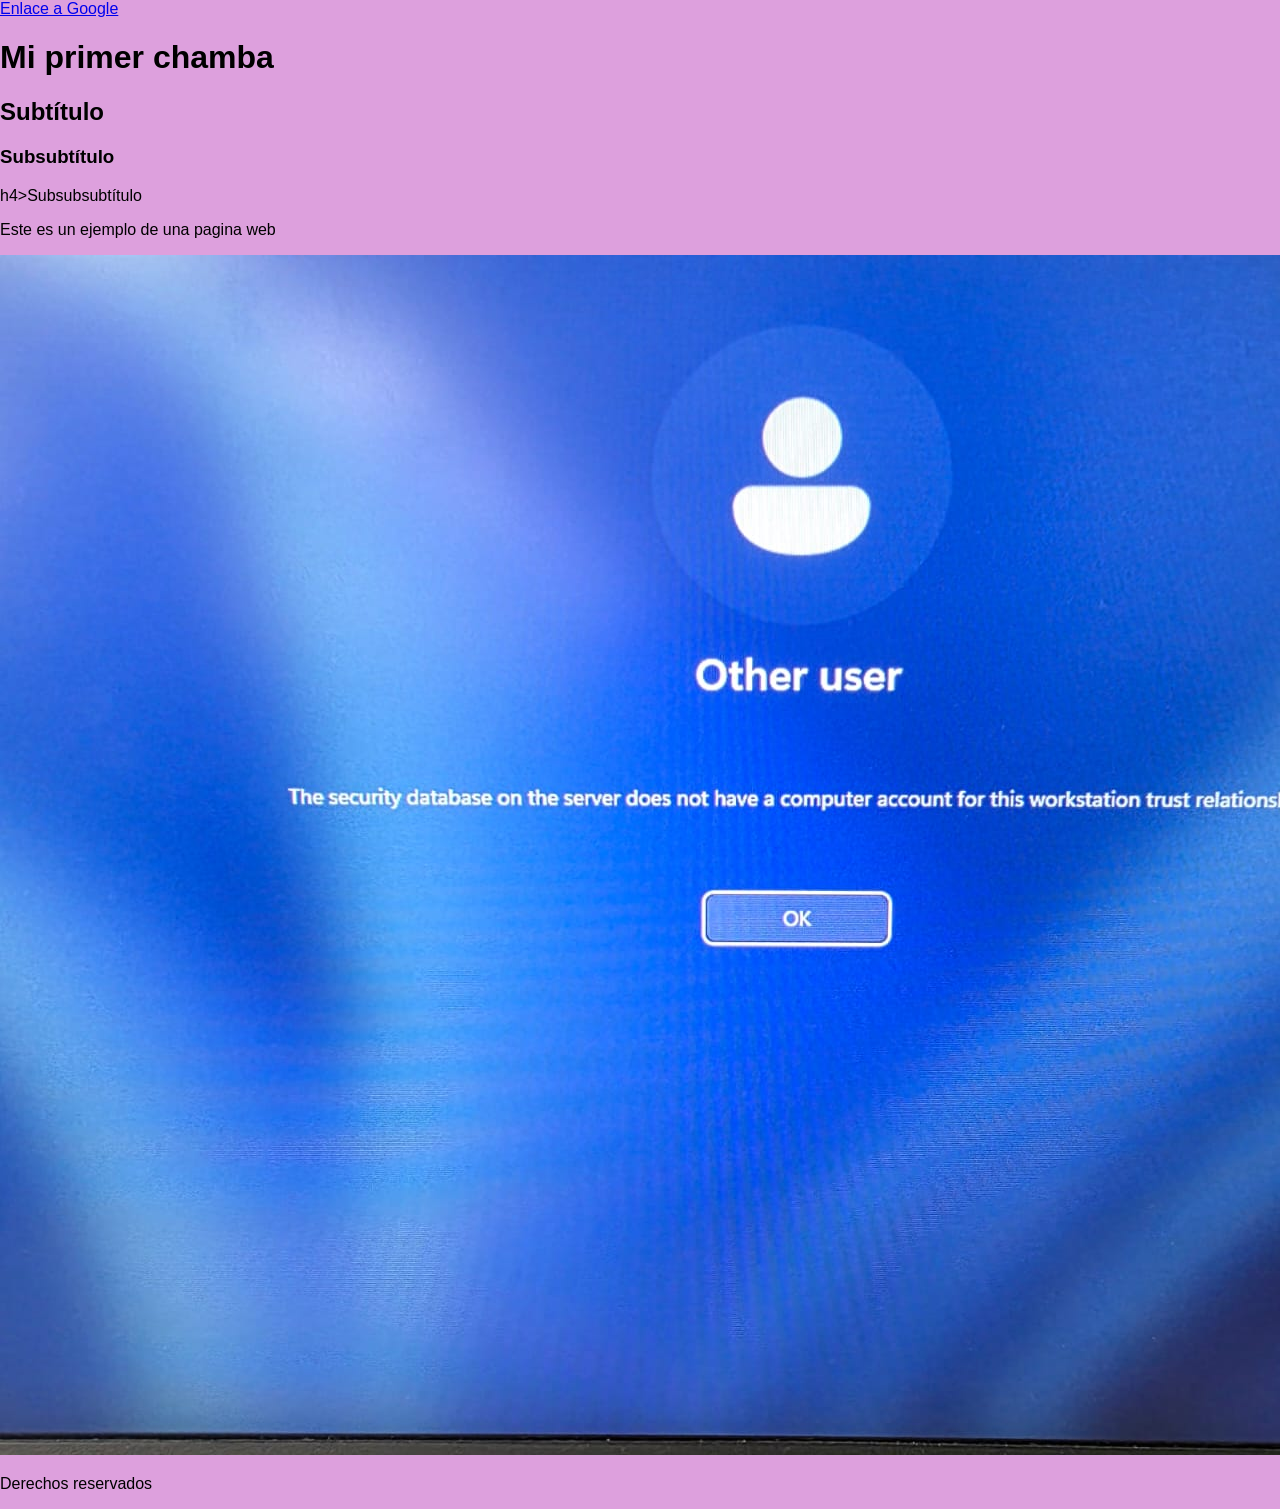
==== Prácticas Brandon Ortiz/index.html @ 8a9bb144 "CreaRepositorio Se crea repositorio y se agregan archivos" ====
<!DOCTYPE html>
<html lang="en">
<head>
    <meta charset="UTF-8">
    <meta name="viewport" content="width=device-width, initial-scale=1.0">
    <title>Mi primera chamba</title>
    <link rel="stylesheet" href="./Assets/estilos.css">
</head>
<body>
    <header>
        <a href="www.google.com">Enlace a Google</a>
    </header>

    <main>
        <h1>Mi primer chamba</h1>
        <h2>Subtítulo</h2>
        <h3>Subsubtítulo</h3>
        h4>Subsubsubtítulo</h4> 

        <p>Este es un ejemplo de una pagina web</p>
        <img src="./Assets/Windows.jpeg" alt="Imagen de Windows">
    </main>
    
    <footer>
        <p>Derechos reservados</p>
    </footer>

</body>
</html>
---- Prácticas Brandon Ortiz/Assets/estilos.css ----
body {
    background-color: plum;
    font-family: Arial, sans-serif;
    margin: 0;
    padding: 0;
}
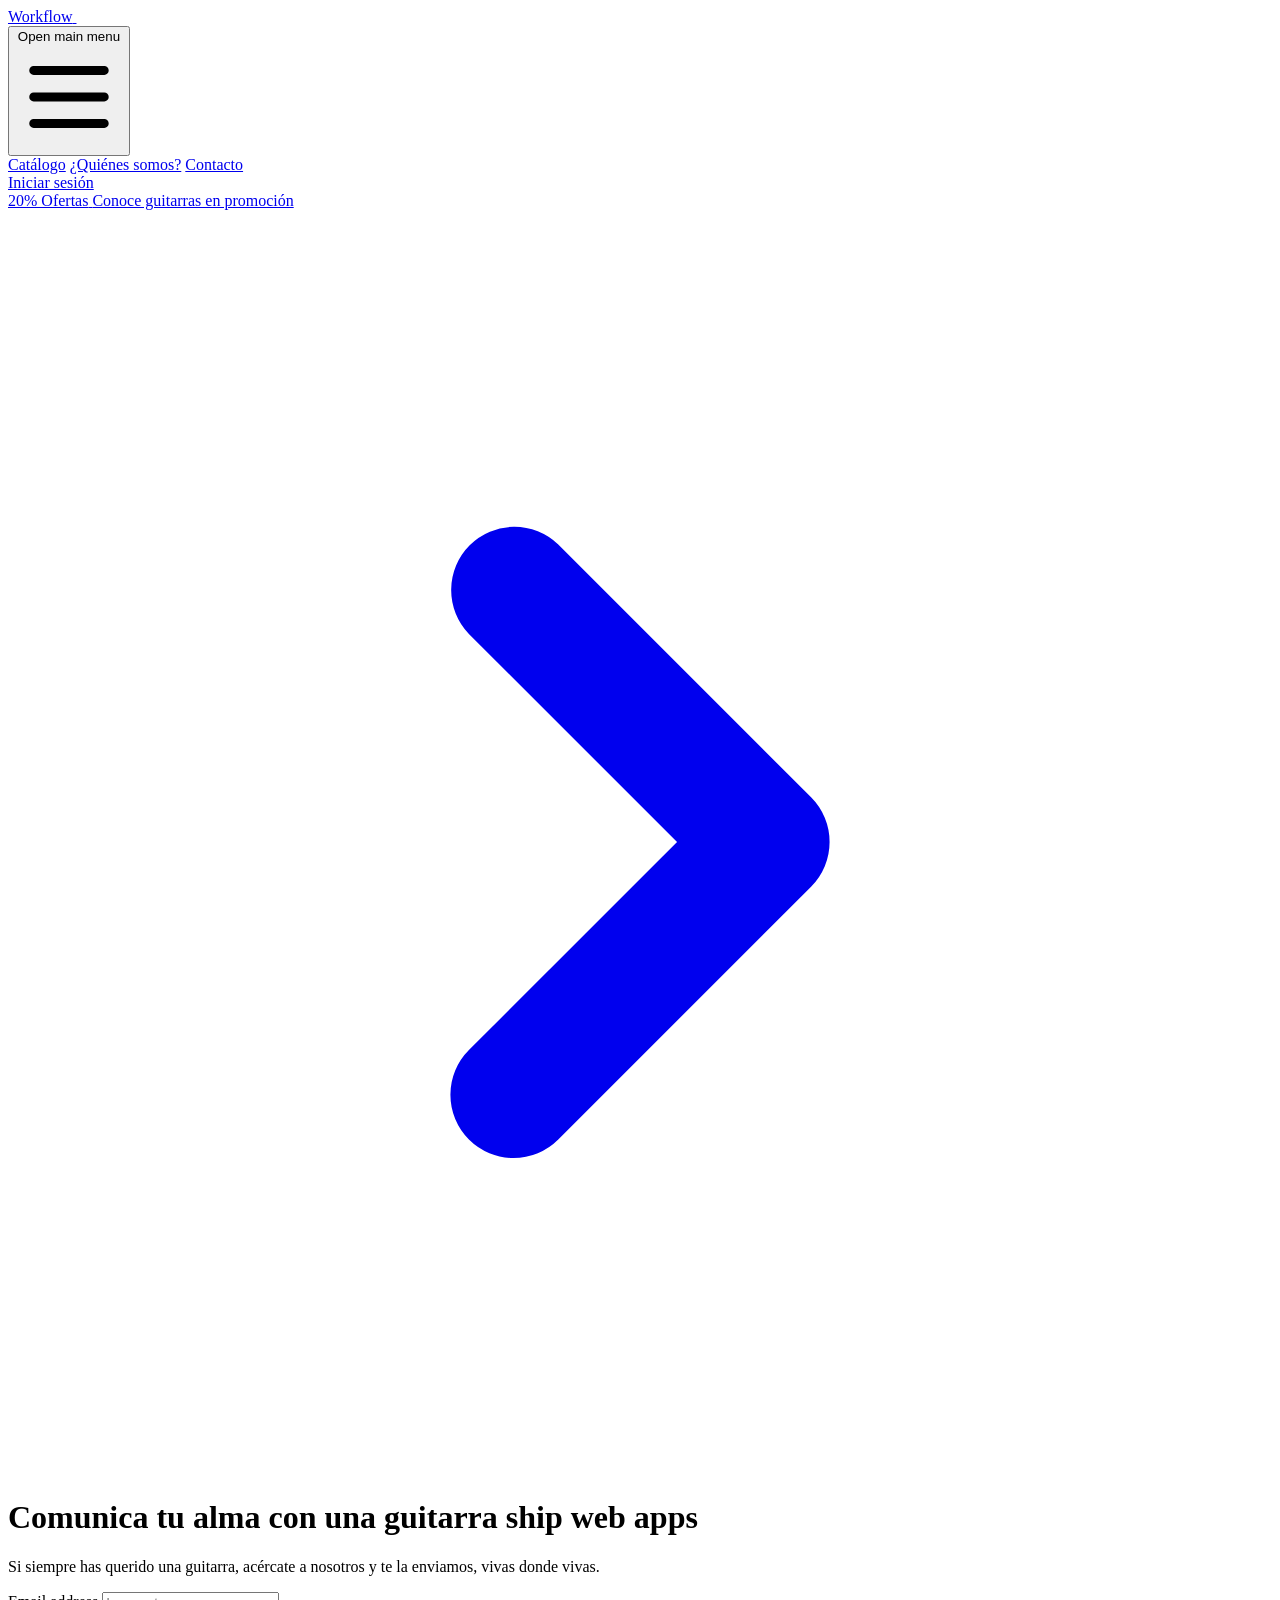
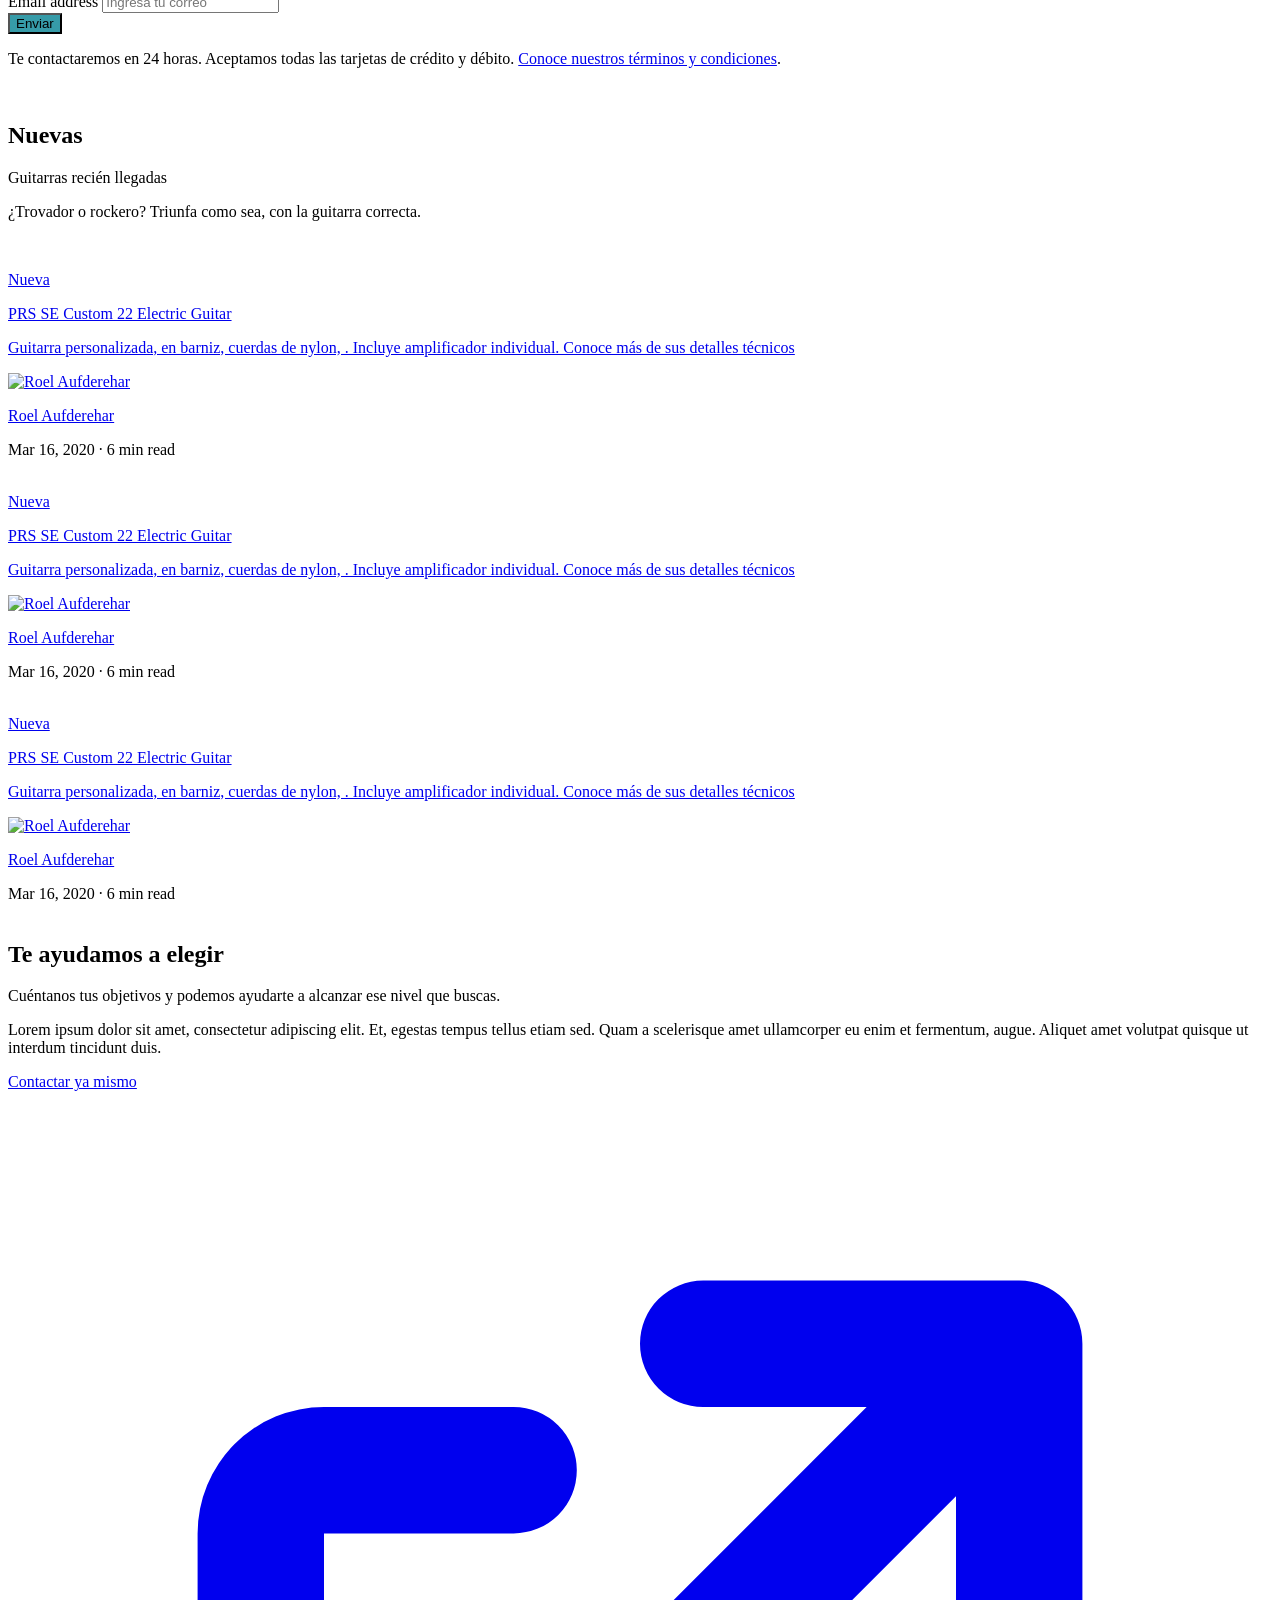
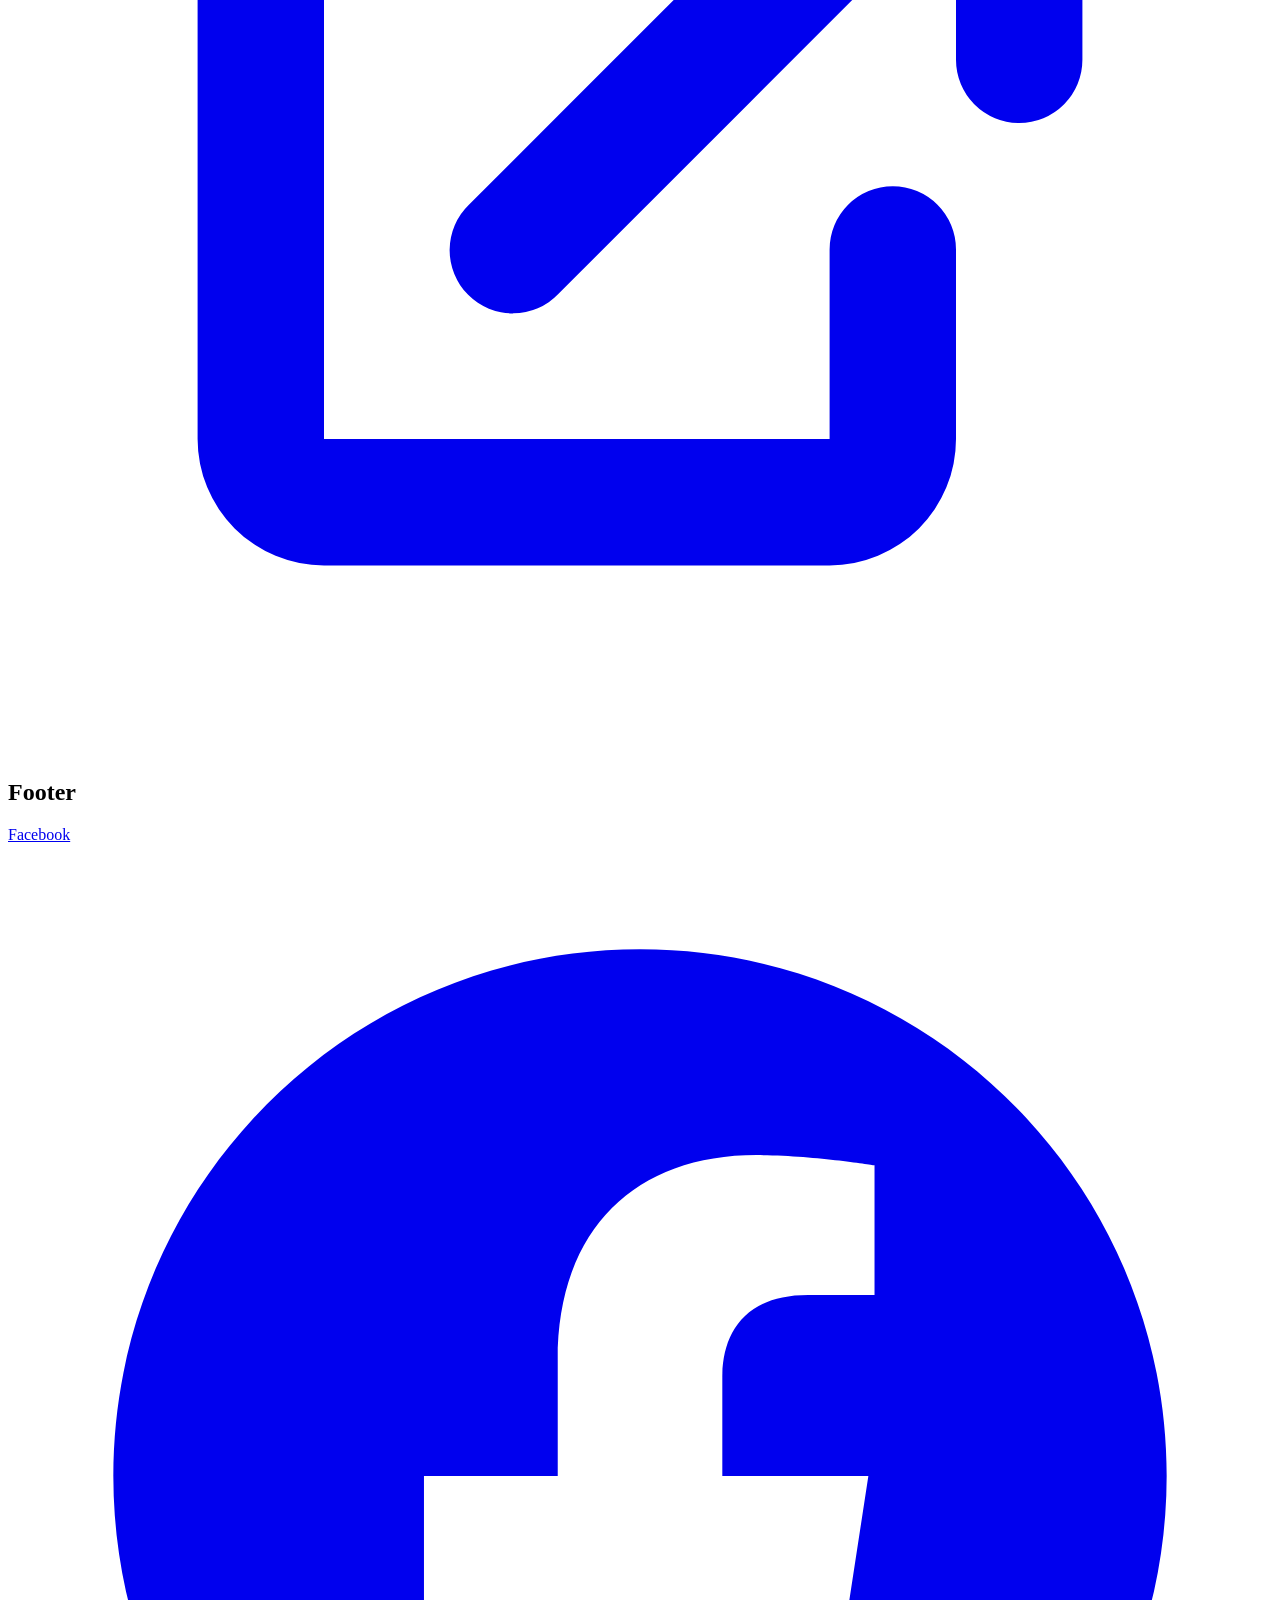
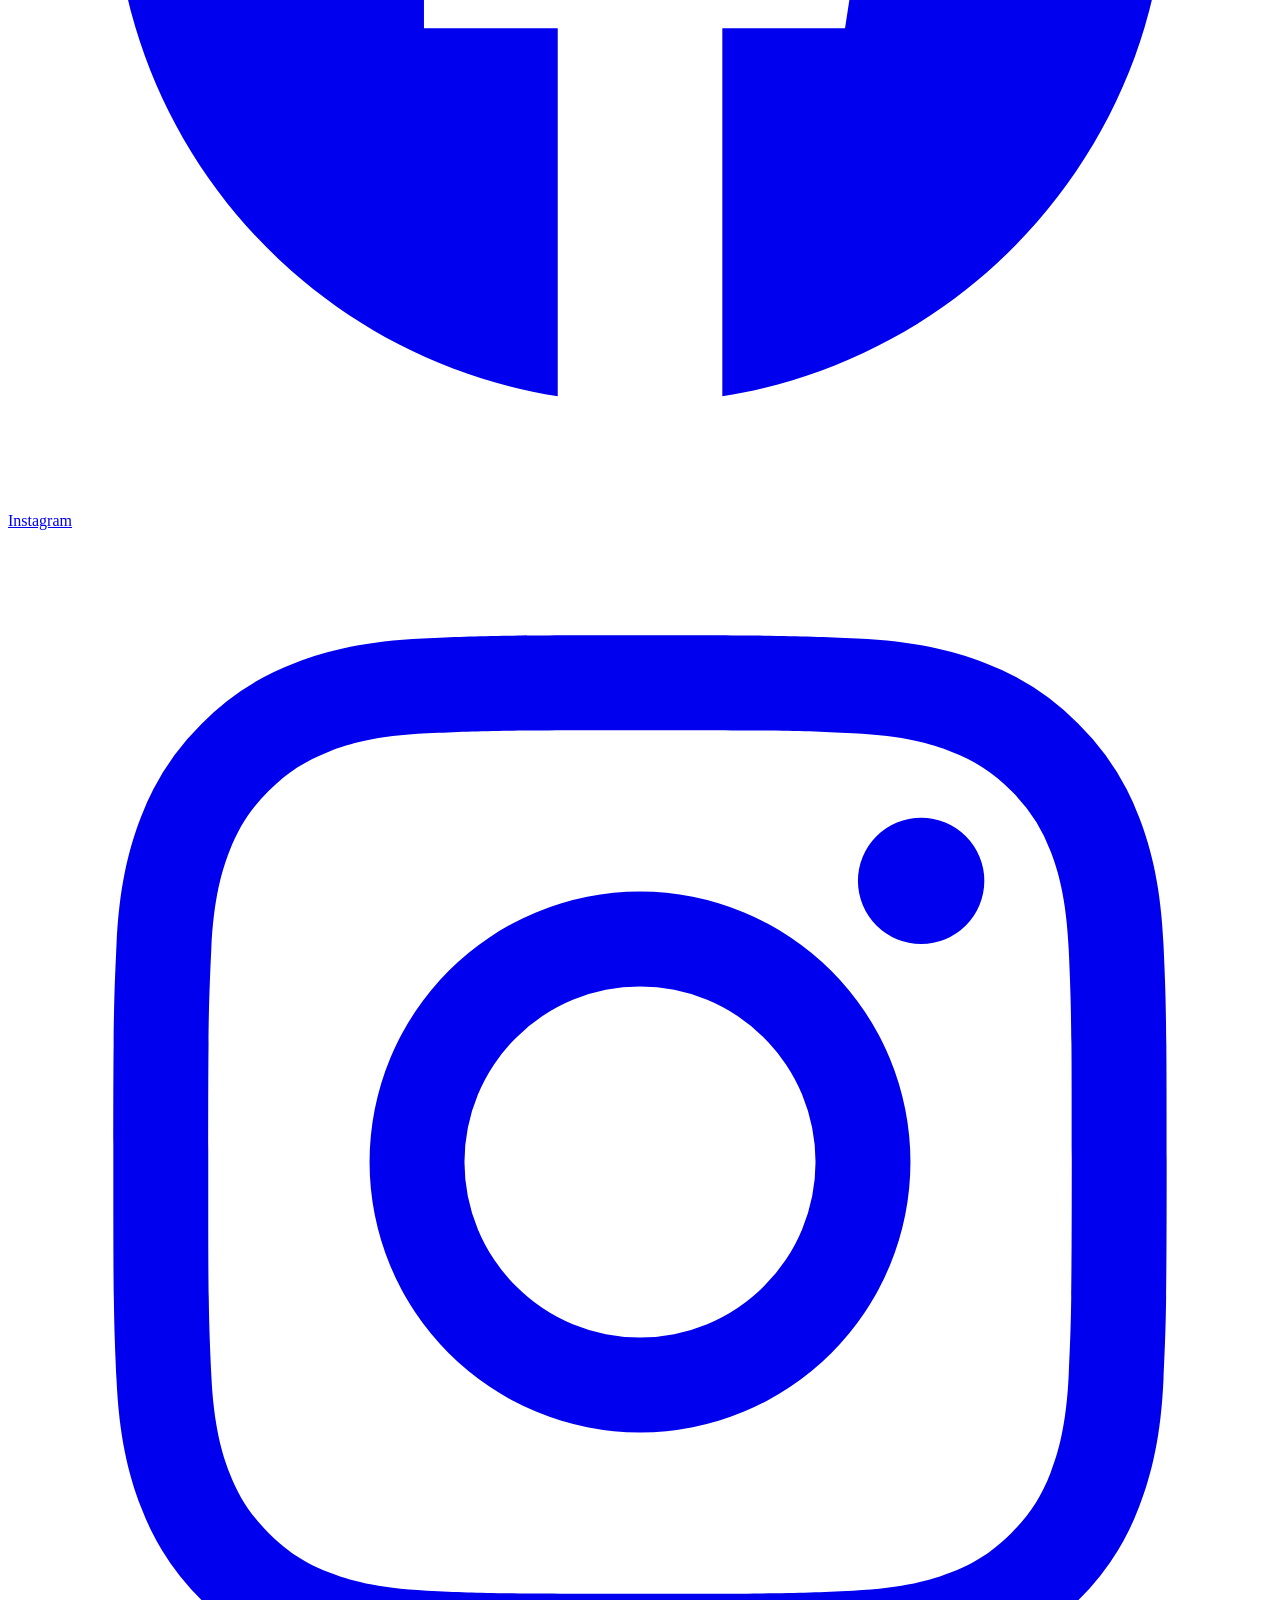
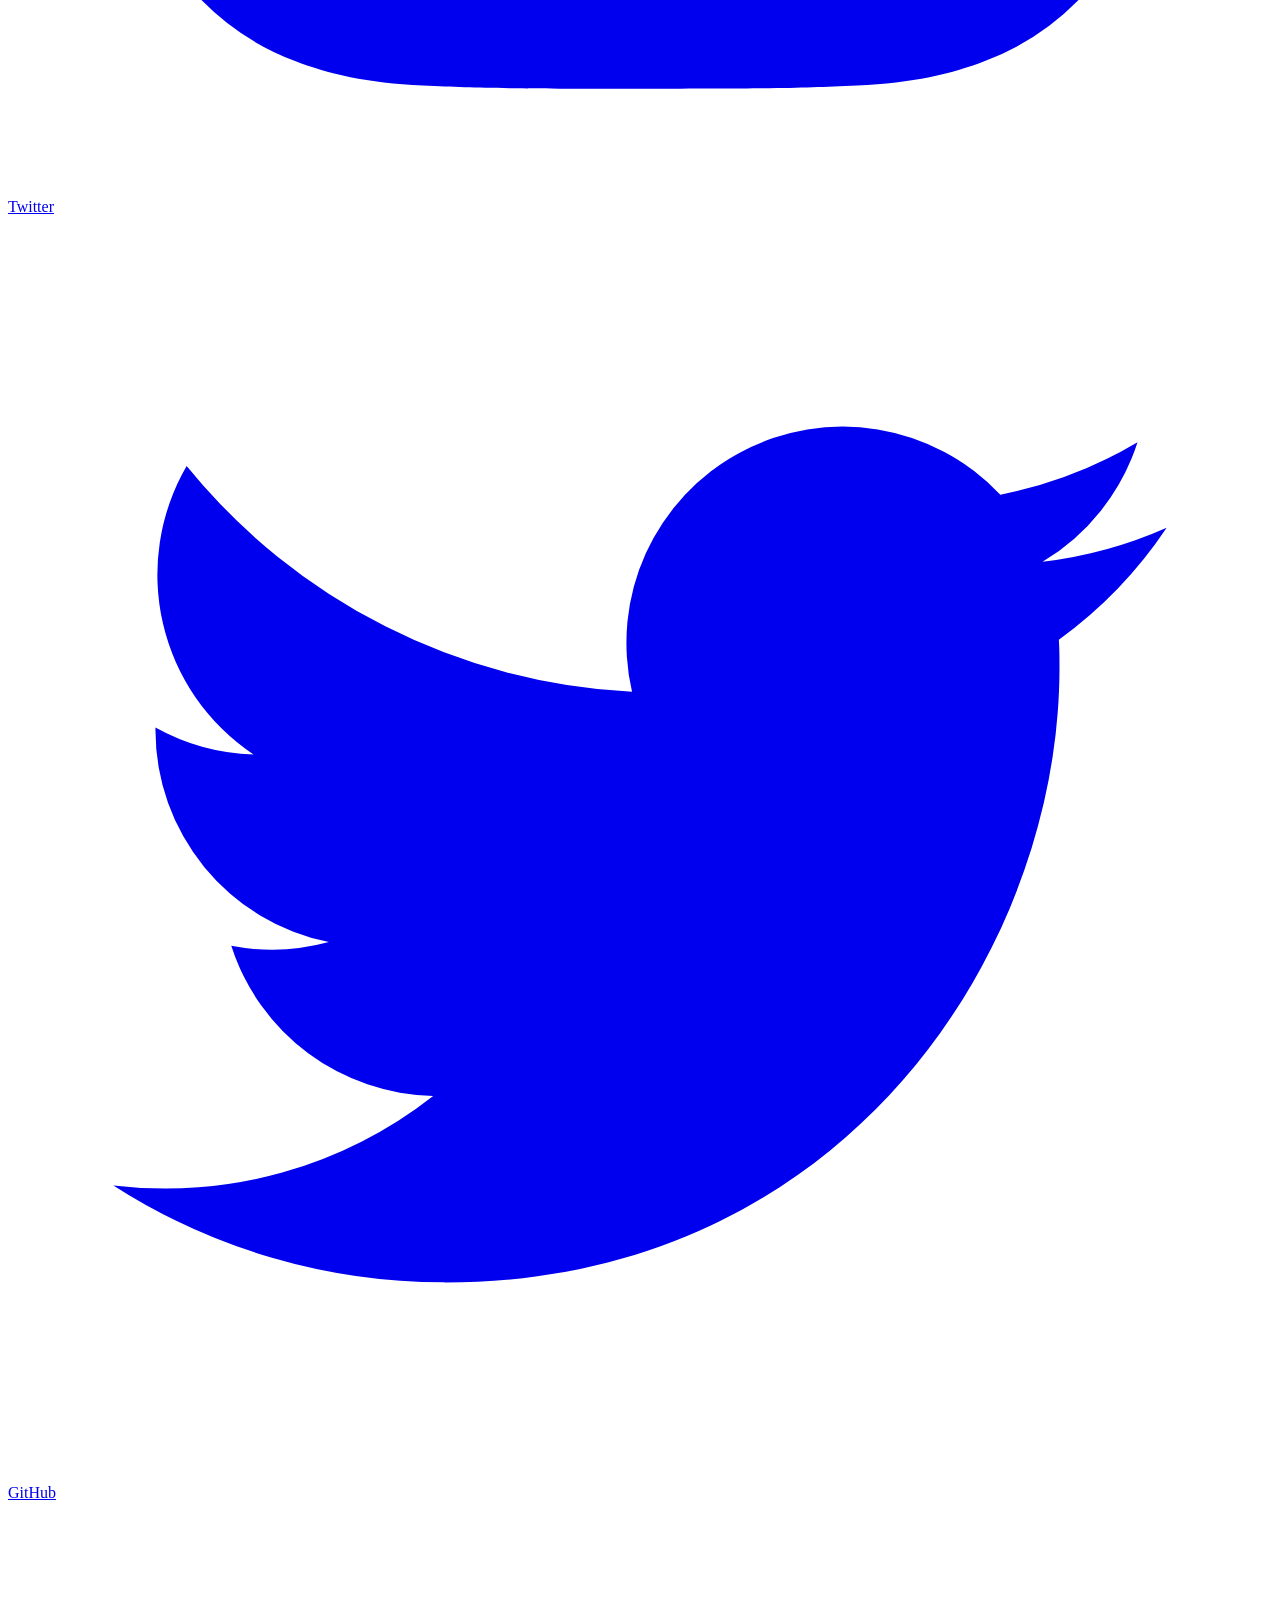
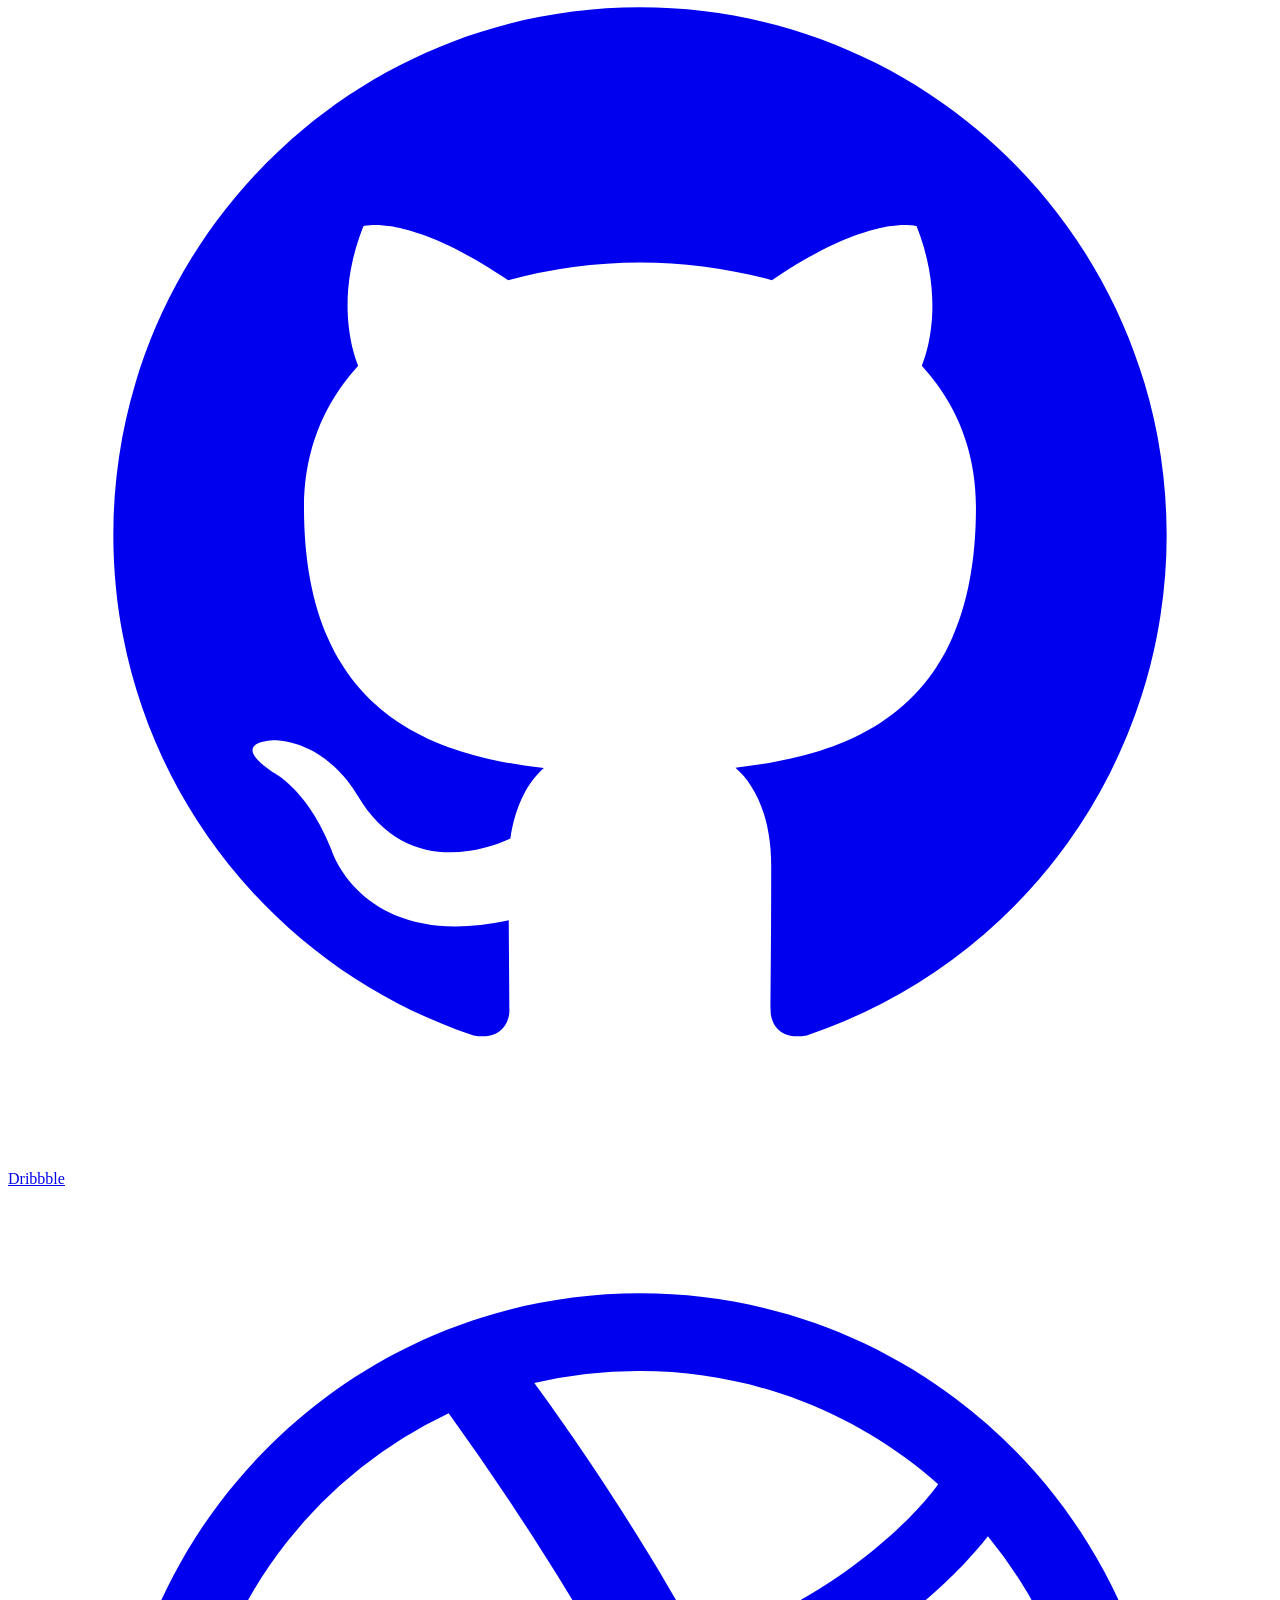
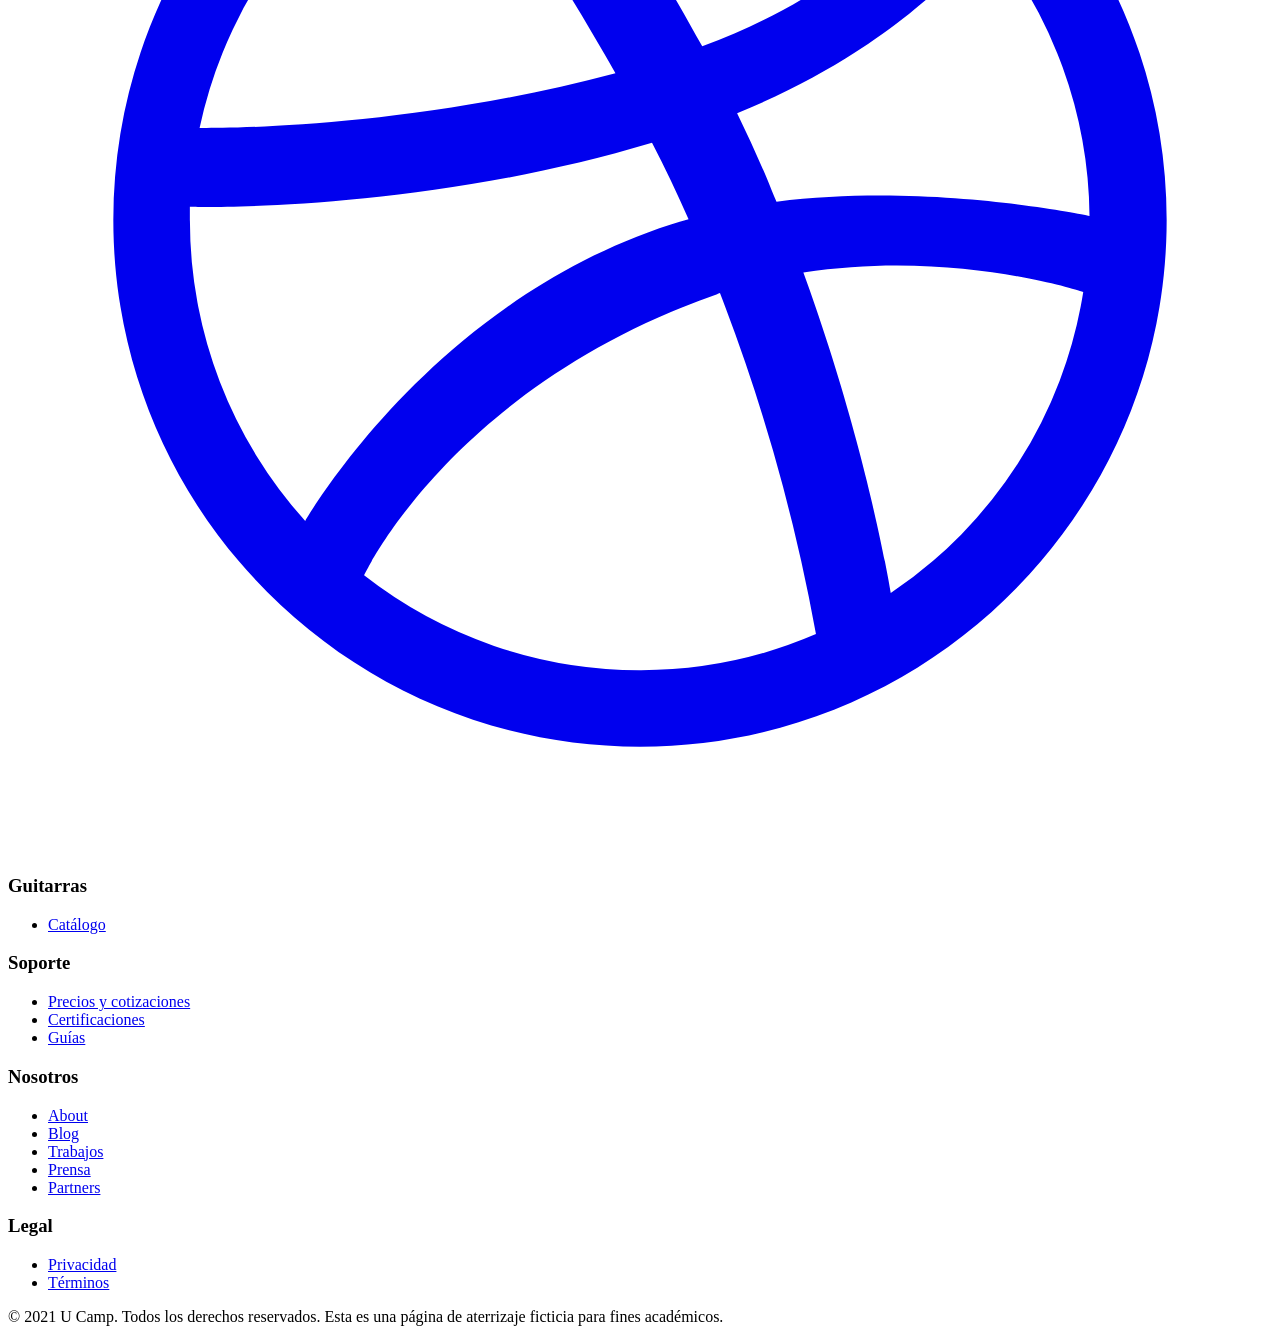
==== commit 78d80ab0: "EjemploWeb Ejemplo de página web" ====
--- a/Prácticas Brandon Ortiz/index.html
+++ b/Prácticas Brandon Ortiz/index.html
@@ -1,29 +1,449 @@
+
 <!DOCTYPE html>
 <html lang="en">
 <head>
     <meta charset="UTF-8">
+    <meta http-equiv="X-UA-Compatible" content="IE=edge">
     <meta name="viewport" content="width=device-width, initial-scale=1.0">
-    <title>Mi primera chamba</title>
-    <link rel="stylesheet" href="./Assets/estilos.css">
+    <link href="https://unpkg.com/tailwindcss@^2/dist/tailwind.min.css" rel="stylesheet">
+    <title>U Guitars</title>
 </head>
 <body>
-    <header>
-        <a href="www.google.com">Enlace a Google</a>
-    </header>
+    
+</body>
+</html>
 
-    <main>
-        <h1>Mi primer chamba</h1>
-        <h2>Subtítulo</h2>
-        <h3>Subsubtítulo</h3>
-        h4>Subsubsubtítulo</h4> 
+<div class="bg-white">
+    <div class="relative overflow-hidden">
+      <header class="relative">
+        <div class="bg-gray-900 pt-6">
+          <nav class="relative max-w-7xl mx-auto flex items-center justify-between px-4 sm:px-6" aria-label="Global">
+            <div class="flex items-center flex-1">
+              <div class="flex items-center justify-between w-full md:w-auto">
+                <a href="#">
+                  <span class="sr-only">Workflow</span>
+                  <img class="h-8 w-auto sm:h-10" src="./ucamp.png" alt="">
+                </a>
+                <div class="-mr-2 flex items-center md:hidden">
+                  <button type="button" class="bg-gray-900 rounded-md p-2 inline-flex items-center justify-center text-gray-400 hover:bg-gray-800 focus:outline-none focus:ring-2 focus-ring-inset focus:ring-white" aria-expanded="false">
+                    <span class="sr-only">Open main menu</span>
+                    <!-- Heroicon name: outline/menu -->
+                    <svg class="h-6 w-6" xmlns="http://www.w3.org/2000/svg" fill="none" viewBox="0 0 24 24" stroke="currentColor" aria-hidden="true">
+                      <path stroke-linecap="round" stroke-linejoin="round" stroke-width="2" d="M4 6h16M4 12h16M4 18h16" />
+                    </svg>
+                  </button>
+                </div>
+              </div>
+              <div class="hidden space-x-8 md:flex md:ml-10">
+                <a href="#" class="text-base font-medium text-white hover:text-gray-300">Catálogo</a>
+  
+                <a href="#" class="text-base font-medium text-white hover:text-gray-300">¿Quiénes somos?</a>
+  
+                <a href="#" class="text-base font-medium text-white hover:text-gray-300">Contacto</a>
+  
+              </div>
+            </div>
+            <div class="hidden md:flex md:items-center md:space-x-6">
+              <a href="#" class="text-base font-medium text-white hover:text-gray-300">
+                Iniciar sesión
+              </a>
+            </div>
+          </nav>
+        </div>
+      </header>
+      <main>
+        <div class="pt-10 bg-gray-900 sm:pt-16 lg:pt-8 lg:pb-14 lg:overflow-hidden">
+          <div class="mx-auto max-w-7xl lg:px-8">
+            <div class="lg:grid lg:grid-cols-2 lg:gap-8">
+              <div class="mx-auto max-w-md px-4 sm:max-w-2xl sm:px-6 sm:text-center lg:px-0 lg:text-left lg:flex lg:items-center">
+                <div class="lg:py-24">
+                  <a href="#" class="inline-flex items-center text-white bg-black rounded-full p-1 pr-2 sm:text-base lg:text-sm xl:text-base hover:text-gray-200">
+                    <span class="px-3 py-0.5 text-white text-xs font-semibold leading-5 uppercase tracking-wide bg-gradient-to-r from-teal-500 to-cyan-600 rounded-full">20% Ofertas</span>
+                    <span class="ml-4 text-sm">Conoce guitarras en promoción</span>
+                    <!-- Heroicon name: solid/chevron-right -->
+                    <svg class="ml-2 w-5 h-5 text-gray-500" xmlns="http://www.w3.org/2000/svg" viewBox="0 0 20 20" fill="currentColor" aria-hidden="true">
+                      <path fill-rule="evenodd" d="M7.293 14.707a1 1 0 010-1.414L10.586 10 7.293 6.707a1 1 0 011.414-1.414l4 4a1 1 0 010 1.414l-4 4a1 1 0 01-1.414 0z" clip-rule="evenodd" />
+                    </svg>
+                  </a>
+                  <h1 class="mt-4 text-4xl tracking-tight font-extrabold text-white sm:mt-5 sm:text-6xl lg:mt-6 xl:text-6xl">
+                    <span class="block">Comunica tu alma con una guitarra</span>
+                    <span class="bg-clip-text text-transparent bg-gradient-to-r from-teal-200 to-cyan-400 block">ship web apps</span>
+                  </h1>
+                  <p class="mt-3 text-base text-gray-300 sm:mt-5 sm:text-xl lg:text-lg xl:text-xl">
+                    Si siempre has querido una guitarra, acércate a nosotros y te la enviamos, vivas donde vivas.
+                  </p>
+                  <div class="mt-10 sm:mt-12">
+                    <form action="#" class="sm:max-w-xl sm:mx-auto lg:mx-0">
+                      <div class="sm:flex">
+                        <div class="min-w-0 flex-1">
+                          <label for="email" class="sr-only">Email address</label>
+                          <input id="email" type="email" placeholder="Ingresa tu correo" class="block w-full px-4 py-3 rounded-md border-0 text-base text-gray-900 placeholder-gray-500 focus:outline-none focus:ring-2 focus:ring-offset-2 focus:ring-cyan-400 focus:ring-offset-gray-900">
+                        </div>
+                        <div class="mt-3 sm:mt-0 sm:ml-3">
+                          <button type="submit" class="block w-full py-3 px-4 rounded-md shadow bg-gradient-to-r from-teal-500 to-cyan-600 text-white font-medium hover:from-teal-600 hover:to-cyan-700 focus:outline-none focus:ring-2 focus:ring-offset-2 focus:ring-cyan-400 focus:ring-offset-gray-900" style="background-color: #369ba8;">Enviar</button>
+                        </div>
+                      </div>
+                      <p class="mt-3 text-sm text-gray-300 sm:mt-4">Te contactaremos en 24 horas. Aceptamos todas las tarjetas de crédito y débito. <a href="#" class="font-medium text-white">Conoce nuestros términos y condiciones</a>.</p>
+                    </form>
+                  </div>
+                </div>
+              </div>
+              <div class="mt-12 -mb-16 sm:-mb-48 lg:m-0 lg:relative">
+                <div class="mx-auto max-w-md px-4 sm:max-w-2xl sm:px-6 lg:max-w-none lg:px-0">
+                  <!-- Illustration taken from Lucid Illustrations: https://lucid.pixsellz.io/ -->
+                  <img class="w-full lg:absolute lg:inset-y-0 lg:left-0 lg:h-full lg:w-auto lg:max-w-none" src="https://images.unsplash.com/photo-1511379938547-c1f69419868d?ixid=MXwxMjA3fDB8MHxwaG90by1wYWdlfHx8fGVufDB8fHw%3D&ixlib=rb-1.2.1&auto=format&fit=crop&w=1350&q=80" alt="">
+                </div>
+              </div>
+            </div>
+          </div>
+        </div>
 
-        <p>Este es un ejemplo de una pagina web</p>
-        <img src="./Assets/Windows.jpeg" alt="Imagen de Windows">
-    </main>
-    
-    <footer>
-        <p>Derechos reservados</p>
-    </footer>
+        <!-- Blog section -->
+        <div class="relative bg-gray-50 py-16 sm:py-24 lg:py-32">
+          <div class="relative">
+            <div class="text-center mx-auto max-w-md px-4 sm:max-w-3xl sm:px-6 lg:px-8 lg:max-w-7xl">
+              <h2 class="text-base font-semibold tracking-wider text-cyan-600 uppercase">Nuevas</h2>
+              <p class="mt-2 text-3xl font-extrabold text-gray-900 tracking-tight sm:text-4xl">
+                Guitarras recién llegadas
+              </p>
+              <p class="mt-5 mx-auto max-w-prose text-xl text-gray-500">
+                ¿Trovador o rockero? Triunfa como sea, con la guitarra correcta.
+              </p>
+            </div>
+            <div class="mt-12 mx-auto max-w-md px-4 grid gap-8 sm:max-w-lg sm:px-6 lg:px-8 lg:grid-cols-3 lg:max-w-7xl">
+              <div class="flex flex-col rounded-lg shadow-lg overflow-hidden">
+                <div class="flex-shrink-0">
+                  <img class="h-48 w-full object-cover" src="https://images.unsplash.com/photo-1617160895032-11179689e7b5?ixid=MXwxMjA3fDB8MHxwaG90by1wYWdlfHx8fGVufDB8fHw%3D&ixlib=rb-1.2.1&auto=format&fit=crop&w=800&q=80" alt="">
+                </div>
+                <div class="flex-1 bg-white p-6 flex flex-col justify-between">
+                  <div class="flex-1">
+                    <p class="text-sm font-medium text-cyan-600">
+                      <a href="#" class="hover:underline">
+                        Nueva
+                      </a>
+                    </p>
+                    <a href="#" class="block mt-2">
+                      <p class="text-xl font-semibold text-gray-900">
+                        PRS SE Custom 22 Electric Guitar 
+                      </p>
+                      <p class="mt-3 text-base text-gray-500">
+                        Guitarra personalizada, en barniz, cuerdas de nylon, . Incluye amplificador individual. Conoce más de sus detalles técnicos
+                      </p>
+                    </a>
+                  </div>
+                  <div class="mt-6 flex items-center">
+                    <div class="flex-shrink-0">
+                      <a href="#">
+                        <img class="h-10 w-10 rounded-full" src="https://images.unsplash.com/photo-1472099645785-5658abf4ff4e?ixlib=rb-1.2.1&ixqx=6C4HUdjqsY&ixid=eyJhcHBfaWQiOjEyMDd9&auto=format&fit=facearea&facepad=2&w=256&h=256&q=80" alt="Roel Aufderehar">
+                      </a>
+                    </div>
+                    <div class="ml-3">
+                      <p class="text-sm font-medium text-gray-900">
+                        <a href="#" class="hover:underline">
+                          Roel Aufderehar
+                        </a>
+                      </p>
+                      <div class="flex space-x-1 text-sm text-gray-500">
+                        <time datetime="2020-03-16">
+                          Mar 16, 2020
+                        </time>
+                        <span aria-hidden="true">
+                          &middot;
+                        </span>
+                        <span>
+                          6 min read
+                        </span>
+                      </div>
+                    </div>
+                  </div>
+                </div>
+              </div>
 
-</body>
-</html>+              <div class="flex flex-col rounded-lg shadow-lg overflow-hidden">
+                <div class="flex-shrink-0">
+                  <img class="h-48 w-full object-cover" src="https://images.unsplash.com/photo-1583385788355-6cc226732695?ixid=MXwxMjA3fDB8MHxzZWFyY2h8NHx8Z3VpdGFyc3xlbnwwfHwwfA%3D%3D&ixlib=rb-1.2.1&auto=format&fit=crop&w=500&q=60" alt="">
+                </div>
+                <div class="flex-1 bg-white p-6 flex flex-col justify-between">
+                  <div class="flex-1">
+                    <p class="text-sm font-medium text-cyan-600">
+                      <a href="#" class="hover:underline">
+                        Nueva
+                      </a>
+                    </p>
+                    <a href="#" class="block mt-2">
+                      <p class="text-xl font-semibold text-gray-900">
+                        PRS SE Custom 22 Electric Guitar 
+                      </p>
+                      <p class="mt-3 text-base text-gray-500">
+                        Guitarra personalizada, en barniz, cuerdas de nylon, . Incluye amplificador individual. Conoce más de sus detalles técnicos
+                      </p>
+                    </a>
+                  </div>
+                  <div class="mt-6 flex items-center">
+                    <div class="flex-shrink-0">
+                      <a href="#">
+                        <img class="h-10 w-10 rounded-full" src="https://images.unsplash.com/photo-1550291652-6ea9114a47b1?ixid=MXwxMjA3fDB8MHxwaG90by1wYWdlfHx8fGVufDB8fHw%3D&ixlib=rb-1.2.1&auto=format&fit=crop&w=634&q=80" alt="Roel Aufderehar">
+                      </a>
+                    </div>
+                    <div class="ml-3">
+                      <p class="text-sm font-medium text-gray-900">
+                        <a href="#" class="hover:underline">
+                          Roel Aufderehar
+                        </a>
+                      </p>
+                      <div class="flex space-x-1 text-sm text-gray-500">
+                        <time datetime="2020-03-16">
+                          Mar 16, 2020
+                        </time>
+                        <span aria-hidden="true">
+                          &middot;
+                        </span>
+                        <span>
+                          6 min read
+                        </span>
+                      </div>
+                    </div>
+                  </div>
+                </div>
+              </div>
+
+              <div class="flex flex-col rounded-lg shadow-lg overflow-hidden">
+                <div class="flex-shrink-0">
+                  <img class="h-48 w-full object-cover" src="https://images.unsplash.com/photo-1617160895032-11179689e7b5?ixid=MXwxMjA3fDB8MHxwaG90by1wYWdlfHx8fGVufDB8fHw%3D&ixlib=rb-1.2.1&auto=format&fit=crop&w=800&q=80" alt="">
+                </div>
+                <div class="flex-1 bg-white p-6 flex flex-col justify-between">
+                  <div class="flex-1">
+                    <p class="text-sm font-medium text-cyan-600">
+                      <a href="#" class="hover:underline">
+                        Nueva
+                      </a>
+                    </p>
+                    <a href="#" class="block mt-2">
+                      <p class="text-xl font-semibold text-gray-900">
+                        PRS SE Custom 22 Electric Guitar 
+                      </p>
+                      <p class="mt-3 text-base text-gray-500">
+                        Guitarra personalizada, en barniz, cuerdas de nylon, . Incluye amplificador individual. Conoce más de sus detalles técnicos
+                      </p>
+                    </a>
+                  </div>
+                  <div class="mt-6 flex items-center">
+                    <div class="flex-shrink-0">
+                      <a href="#">
+                        <img class="h-10 w-10 rounded-full" src="https://images.unsplash.com/photo-1472099645785-5658abf4ff4e?ixlib=rb-1.2.1&ixqx=6C4HUdjqsY&ixid=eyJhcHBfaWQiOjEyMDd9&auto=format&fit=facearea&facepad=2&w=256&h=256&q=80" alt="Roel Aufderehar">
+                      </a>
+                    </div>
+                    <div class="ml-3">
+                      <p class="text-sm font-medium text-gray-900">
+                        <a href="#" class="hover:underline">
+                          Roel Aufderehar
+                        </a>
+                      </p>
+                      <div class="flex space-x-1 text-sm text-gray-500">
+                        <time datetime="2020-03-16">
+                          Mar 16, 2020
+                        </time>
+                        <span aria-hidden="true">
+                          &middot;
+                        </span>
+                        <span>
+                          6 min read
+                        </span>
+                      </div>
+                    </div>
+                  </div>
+                </div>
+              </div>
+  
+             
+                </div>
+              </div>
+            </div>
+          </div>
+        </div>
+  
+        <!-- CTA Section -->
+        <div class="relative bg-gray-900">
+          <div class="relative h-56 bg-indigo-600 sm:h-72 md:absolute md:left-0 md:h-full md:w-1/2">
+            <img class="w-full h-full object-cover" src="https://images.unsplash.com/photo-1598517511269-fd89417b561c?ixid=MXwxMjA3fDB8MHxzZWFyY2h8NzZ8fGd1aXRhcnN8ZW58MHx8MHw%3D&ixlib=rb-1.2.1&auto=format&fit=crop&w=500&q=60" alt="">
+            <div aria-hidden="true" class="absolute inset-0 bg-gradient-to-r from-teal-500 to-cyan-600" style="mix-blend-mode: multiply;"></div>
+          </div>
+          <div class="relative mx-auto max-w-md px-4 py-12 sm:max-w-7xl sm:px-6 sm:py-20 md:py-28 lg:px-8 lg:py-32">
+            <div class="md:ml-auto md:w-1/2 md:pl-10">
+              <h2 class="text-base font-semibold uppercase tracking-wider text-gray-300">
+                Te ayudamos a elegir
+              </h2>
+              <p class="mt-2 text-white text-3xl font-extrabold tracking-tight sm:text-4xl">
+                Cuéntanos tus objetivos y podemos ayudarte a alcanzar ese nivel que buscas.
+              </p>
+              <p class="mt-3 text-lg text-gray-300">
+                Lorem ipsum dolor sit amet, consectetur adipiscing elit. Et, egestas tempus tellus etiam sed. Quam a scelerisque amet ullamcorper eu enim et fermentum, augue. Aliquet amet volutpat quisque ut interdum tincidunt duis.
+              </p>
+              <div class="mt-8">
+                <div class="inline-flex rounded-md shadow">
+                  <a href="#" class="inline-flex items-center justify-center px-5 py-3 border border-transparent text-base font-medium rounded-md text-gray-900 bg-white hover:bg-gray-50">
+                    Contactar ya mismo
+                    <!-- Heroicon name: solid/external-link -->
+                    <svg class="-mr-1 ml-3 h-5 w-5 text-gray-400" xmlns="http://www.w3.org/2000/svg" viewBox="0 0 20 20" fill="currentColor" aria-hidden="true">
+                      <path d="M11 3a1 1 0 100 2h2.586l-6.293 6.293a1 1 0 101.414 1.414L15 6.414V9a1 1 0 102 0V4a1 1 0 00-1-1h-5z" />
+                      <path d="M5 5a2 2 0 00-2 2v8a2 2 0 002 2h8a2 2 0 002-2v-3a1 1 0 10-2 0v3H5V7h3a1 1 0 000-2H5z" />
+                    </svg>
+                  </a>
+                </div>
+              </div>
+            </div>
+          </div>
+        </div>
+      </main>
+      <footer class="bg-gray-50" aria-labelledby="footerHeading">
+        <h2 id="footerHeading" class="sr-only">Footer</h2>
+        <div class="max-w-md mx-auto pt-12 px-4 sm:max-w-7xl sm:px-6 lg:pt-16 lg:px-8">
+          <div class="xl:grid xl:grid-cols-3 xl:gap-8">
+            <div class="space-y-8 xl:col-span-1">
+              <div class="flex space-x-6">
+                <a href="#" class="text-gray-400 hover:text-gray-500">
+                  <span class="sr-only">Facebook</span>
+                  <svg class="h-6 w-6" fill="currentColor" viewBox="0 0 24 24" aria-hidden="true">
+                    <path fill-rule="evenodd" d="M22 12c0-5.523-4.477-10-10-10S2 6.477 2 12c0 4.991 3.657 9.128 8.438 9.878v-6.987h-2.54V12h2.54V9.797c0-2.506 1.492-3.89 3.777-3.89 1.094 0 2.238.195 2.238.195v2.46h-1.26c-1.243 0-1.63.771-1.63 1.562V12h2.773l-.443 2.89h-2.33v6.988C18.343 21.128 22 16.991 22 12z" clip-rule="evenodd" />
+                  </svg>
+                </a>
+  
+                <a href="#" class="text-gray-400 hover:text-gray-500">
+                  <span class="sr-only">Instagram</span>
+                  <svg class="h-6 w-6" fill="currentColor" viewBox="0 0 24 24" aria-hidden="true">
+                    <path fill-rule="evenodd" d="M12.315 2c2.43 0 2.784.013 3.808.06 1.064.049 1.791.218 2.427.465a4.902 4.902 0 011.772 1.153 4.902 4.902 0 011.153 1.772c.247.636.416 1.363.465 2.427.048 1.067.06 1.407.06 4.123v.08c0 2.643-.012 2.987-.06 4.043-.049 1.064-.218 1.791-.465 2.427a4.902 4.902 0 01-1.153 1.772 4.902 4.902 0 01-1.772 1.153c-.636.247-1.363.416-2.427.465-1.067.048-1.407.06-4.123.06h-.08c-2.643 0-2.987-.012-4.043-.06-1.064-.049-1.791-.218-2.427-.465a4.902 4.902 0 01-1.772-1.153 4.902 4.902 0 01-1.153-1.772c-.247-.636-.416-1.363-.465-2.427-.047-1.024-.06-1.379-.06-3.808v-.63c0-2.43.013-2.784.06-3.808.049-1.064.218-1.791.465-2.427a4.902 4.902 0 011.153-1.772A4.902 4.902 0 015.45 2.525c.636-.247 1.363-.416 2.427-.465C8.901 2.013 9.256 2 11.685 2h.63zm-.081 1.802h-.468c-2.456 0-2.784.011-3.807.058-.975.045-1.504.207-1.857.344-.467.182-.8.398-1.15.748-.35.35-.566.683-.748 1.15-.137.353-.3.882-.344 1.857-.047 1.023-.058 1.351-.058 3.807v.468c0 2.456.011 2.784.058 3.807.045.975.207 1.504.344 1.857.182.466.399.8.748 1.15.35.35.683.566 1.15.748.353.137.882.3 1.857.344 1.054.048 1.37.058 4.041.058h.08c2.597 0 2.917-.01 3.96-.058.976-.045 1.505-.207 1.858-.344.466-.182.8-.398 1.15-.748.35-.35.566-.683.748-1.15.137-.353.3-.882.344-1.857.048-1.055.058-1.37.058-4.041v-.08c0-2.597-.01-2.917-.058-3.96-.045-.976-.207-1.505-.344-1.858a3.097 3.097 0 00-.748-1.15 3.098 3.098 0 00-1.15-.748c-.353-.137-.882-.3-1.857-.344-1.023-.047-1.351-.058-3.807-.058zM12 6.865a5.135 5.135 0 110 10.27 5.135 5.135 0 010-10.27zm0 1.802a3.333 3.333 0 100 6.666 3.333 3.333 0 000-6.666zm5.338-3.205a1.2 1.2 0 110 2.4 1.2 1.2 0 010-2.4z" clip-rule="evenodd" />
+                  </svg>
+                </a>
+  
+                <a href="#" class="text-gray-400 hover:text-gray-500">
+                  <span class="sr-only">Twitter</span>
+                  <svg class="h-6 w-6" fill="currentColor" viewBox="0 0 24 24" aria-hidden="true">
+                    <path d="M8.29 20.251c7.547 0 11.675-6.253 11.675-11.675 0-.178 0-.355-.012-.53A8.348 8.348 0 0022 5.92a8.19 8.19 0 01-2.357.646 4.118 4.118 0 001.804-2.27 8.224 8.224 0 01-2.605.996 4.107 4.107 0 00-6.993 3.743 11.65 11.65 0 01-8.457-4.287 4.106 4.106 0 001.27 5.477A4.072 4.072 0 012.8 9.713v.052a4.105 4.105 0 003.292 4.022 4.095 4.095 0 01-1.853.07 4.108 4.108 0 003.834 2.85A8.233 8.233 0 012 18.407a11.616 11.616 0 006.29 1.84" />
+                  </svg>
+                </a>
+  
+                <a href="#" class="text-gray-400 hover:text-gray-500">
+                  <span class="sr-only">GitHub</span>
+                  <svg class="h-6 w-6" fill="currentColor" viewBox="0 0 24 24" aria-hidden="true">
+                    <path fill-rule="evenodd" d="M12 2C6.477 2 2 6.484 2 12.017c0 4.425 2.865 8.18 6.839 9.504.5.092.682-.217.682-.483 0-.237-.008-.868-.013-1.703-2.782.605-3.369-1.343-3.369-1.343-.454-1.158-1.11-1.466-1.11-1.466-.908-.62.069-.608.069-.608 1.003.07 1.531 1.032 1.531 1.032.892 1.53 2.341 1.088 2.91.832.092-.647.35-1.088.636-1.338-2.22-.253-4.555-1.113-4.555-4.951 0-1.093.39-1.988 1.029-2.688-.103-.253-.446-1.272.098-2.65 0 0 .84-.27 2.75 1.026A9.564 9.564 0 0112 6.844c.85.004 1.705.115 2.504.337 1.909-1.296 2.747-1.027 2.747-1.027.546 1.379.202 2.398.1 2.651.64.7 1.028 1.595 1.028 2.688 0 3.848-2.339 4.695-4.566 4.943.359.309.678.92.678 1.855 0 1.338-.012 2.419-.012 2.747 0 .268.18.58.688.482A10.019 10.019 0 0022 12.017C22 6.484 17.522 2 12 2z" clip-rule="evenodd" />
+                  </svg>
+                </a>
+  
+                <a href="#" class="text-gray-400 hover:text-gray-500">
+                  <span class="sr-only">Dribbble</span>
+                  <svg class="h-6 w-6" fill="currentColor" viewBox="0 0 24 24" aria-hidden="true">
+                    <path fill-rule="evenodd" d="M12 2C6.48 2 2 6.48 2 12s4.48 10 10 10c5.51 0 10-4.48 10-10S17.51 2 12 2zm6.605 4.61a8.502 8.502 0 011.93 5.314c-.281-.054-3.101-.629-5.943-.271-.065-.141-.12-.293-.184-.445a25.416 25.416 0 00-.564-1.236c3.145-1.28 4.577-3.124 4.761-3.362zM12 3.475c2.17 0 4.154.813 5.662 2.148-.152.216-1.443 1.941-4.48 3.08-1.399-2.57-2.95-4.675-3.189-5A8.687 8.687 0 0112 3.475zm-3.633.803a53.896 53.896 0 013.167 4.935c-3.992 1.063-7.517 1.04-7.896 1.04a8.581 8.581 0 014.729-5.975zM3.453 12.01v-.26c.37.01 4.512.065 8.775-1.215.25.477.477.965.694 1.453-.109.033-.228.065-.336.098-4.404 1.42-6.747 5.303-6.942 5.629a8.522 8.522 0 01-2.19-5.705zM12 20.547a8.482 8.482 0 01-5.239-1.8c.152-.315 1.888-3.656 6.703-5.337.022-.01.033-.01.054-.022a35.318 35.318 0 011.823 6.475 8.4 8.4 0 01-3.341.684zm4.761-1.465c-.086-.52-.542-3.015-1.659-6.084 2.679-.423 5.022.271 5.314.369a8.468 8.468 0 01-3.655 5.715z" clip-rule="evenodd" />
+                  </svg>
+                </a>
+              </div>
+            </div>
+            <div class="mt-12 grid grid-cols-2 gap-8 xl:mt-0 xl:col-span-2">
+              <div class="md:grid md:grid-cols-2 md:gap-8">
+                <div>
+                  <h3 class="text-sm font-semibold text-gray-400 tracking-wider uppercase">
+                    Guitarras
+                  </h3>
+                  <ul class="mt-4 space-y-4">
+                    <li>
+                      <a href="#" class="text-base text-gray-500 hover:text-gray-900">
+                        Catálogo
+                      </a>
+                    </li>
+                  </ul>
+                </div>
+                <div class="mt-12 md:mt-0">
+                  <h3 class="text-sm font-semibold text-gray-400 tracking-wider uppercase">
+                    Soporte
+                  </h3>
+                  <ul class="mt-4 space-y-4">
+                    <li>
+                      <a href="#" class="text-base text-gray-500 hover:text-gray-900">
+                        Precios y cotizaciones
+                      </a>
+                    </li>
+  
+                    <li>
+                      <a href="#" class="text-base text-gray-500 hover:text-gray-900">
+                        Certificaciones
+                      </a>
+                    </li>
+  
+                    <li>
+                      <a href="#" class="text-base text-gray-500 hover:text-gray-900">
+                        Guías
+                      </a>
+                    </li>
+  
+                  </ul>
+                </div>
+              </div>
+              <div class="md:grid md:grid-cols-2 md:gap-8">
+                <div>
+                  <h3 class="text-sm font-semibold text-gray-400 tracking-wider uppercase">
+                    Nosotros
+                  </h3>
+                  <ul class="mt-4 space-y-4">
+                    <li>
+                      <a href="#" class="text-base text-gray-500 hover:text-gray-900">
+                        About
+                      </a>
+                    </li>
+  
+                    <li>
+                      <a href="#" class="text-base text-gray-500 hover:text-gray-900">
+                        Blog
+                      </a>
+                    </li>
+  
+                    <li>
+                      <a href="#" class="text-base text-gray-500 hover:text-gray-900">
+                        Trabajos
+                      </a>
+                    </li>
+  
+                    <li>
+                      <a href="#" class="text-base text-gray-500 hover:text-gray-900">
+                        Prensa
+                      </a>
+                    </li>
+  
+                    <li>
+                      <a href="#" class="text-base text-gray-500 hover:text-gray-900">
+                        Partners
+                      </a>
+                    </li>
+                  </ul>
+                </div>
+                <div class="mt-12 md:mt-0">
+                  <h3 class="text-sm font-semibold text-gray-400 tracking-wider uppercase">
+                    Legal
+                  </h3>
+                  <ul class="mt-4 space-y-4">
+  
+                    <li>
+                      <a href="#" class="text-base text-gray-500 hover:text-gray-900">
+                        Privacidad
+                      </a>
+                    </li>
+  
+                    <li>
+                      <a href="#" class="text-base text-gray-500 hover:text-gray-900">
+                        Términos
+                      </a>
+                    </li>
+                  </ul>
+                </div>
+              </div>
+            </div>
+          </div>
+          <div class="mt-12 border-t border-gray-200 py-8">
+            <p class="text-base text-gray-400 xl:text-center">
+              &copy; 2021 U Camp. Todos los derechos reservados.
+              Esta es una página de aterrizaje ficticia para fines académicos.
+            </p>
+          </div>
+        </div>
+      </footer>
+    </div>
+  </div>
+  
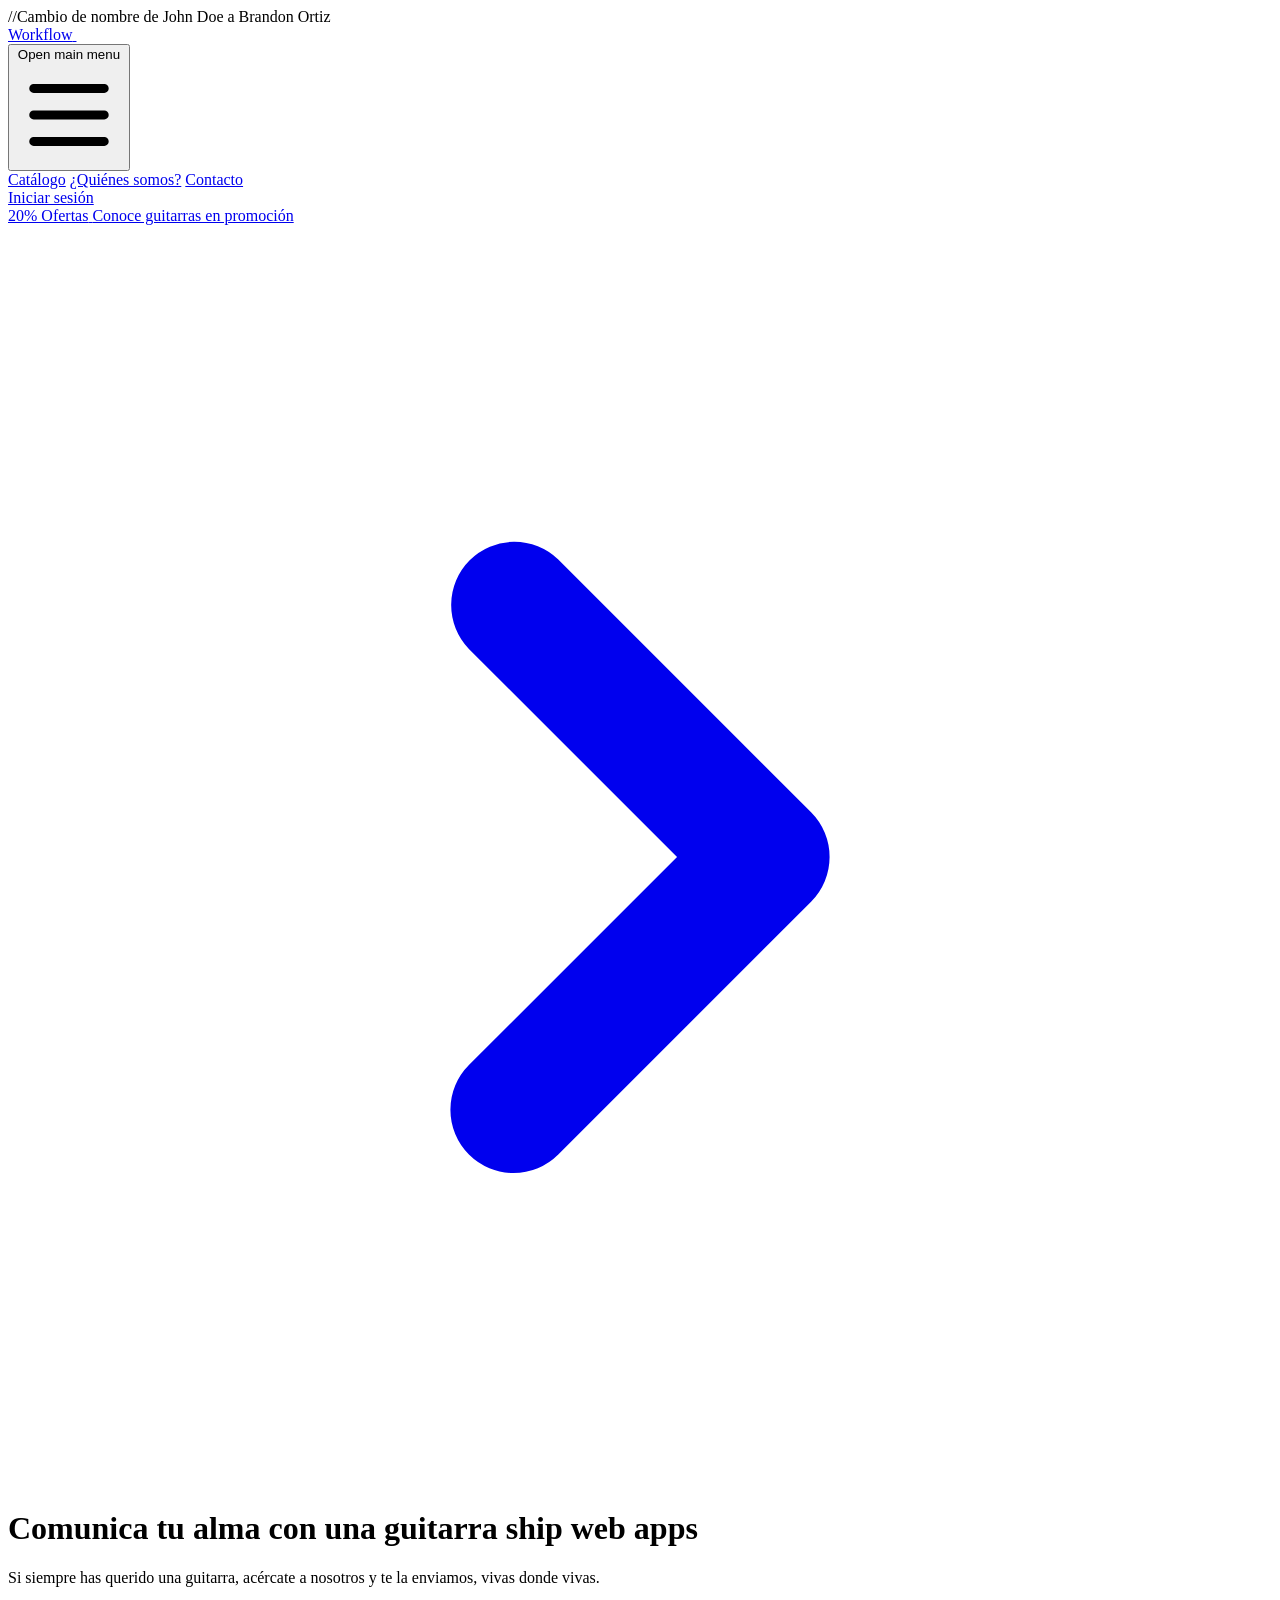
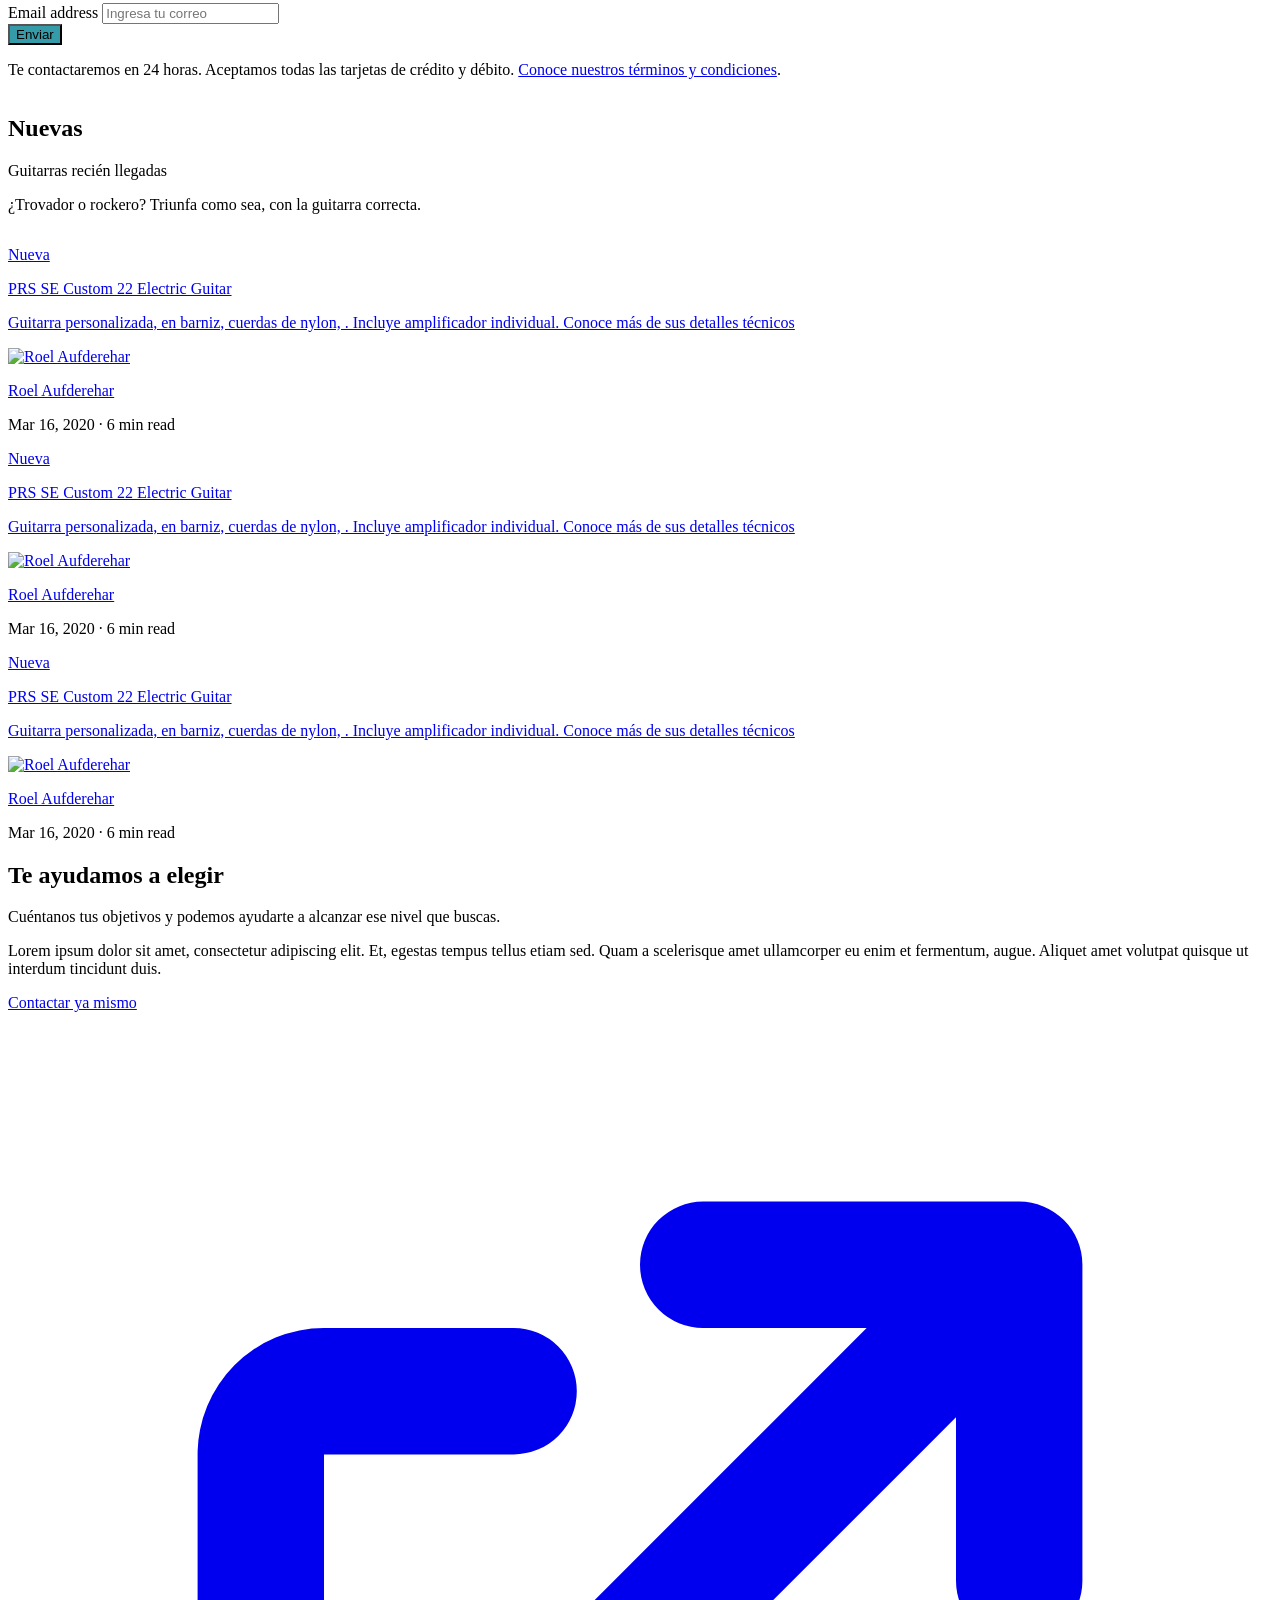
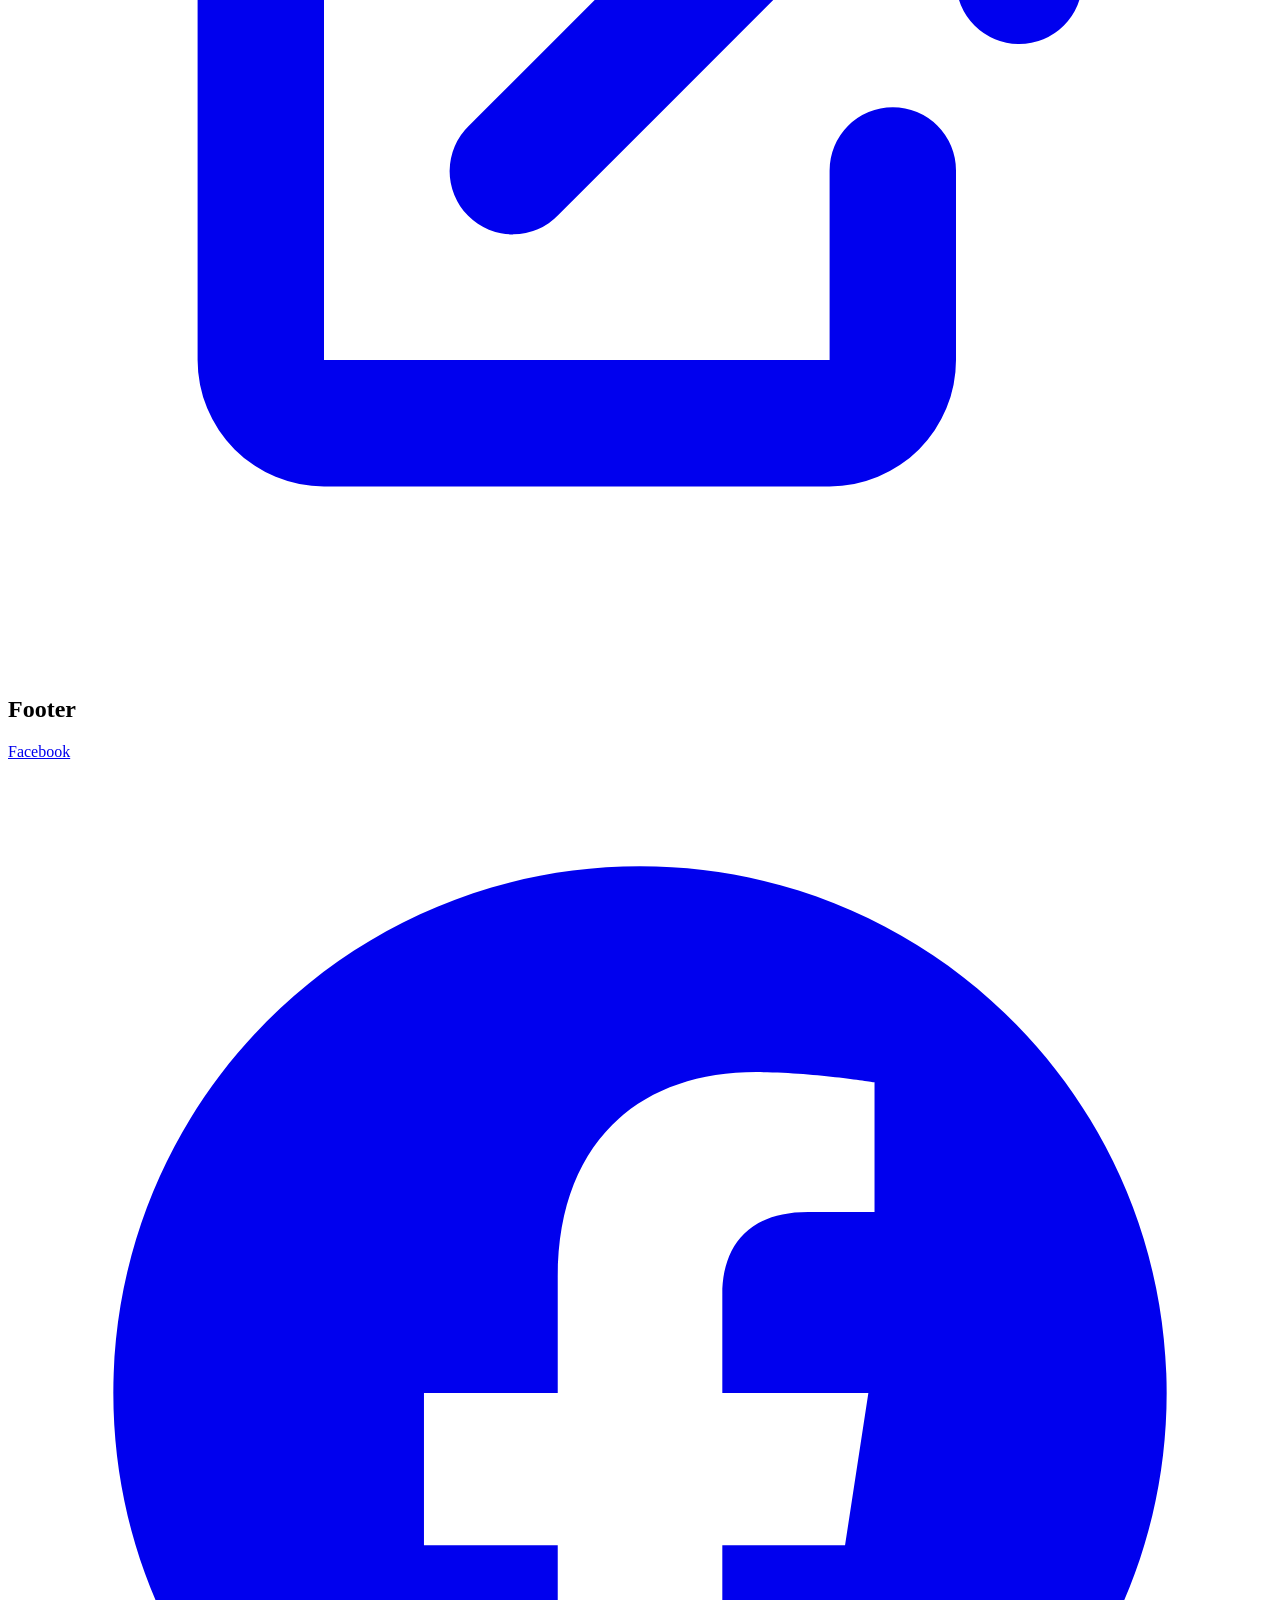
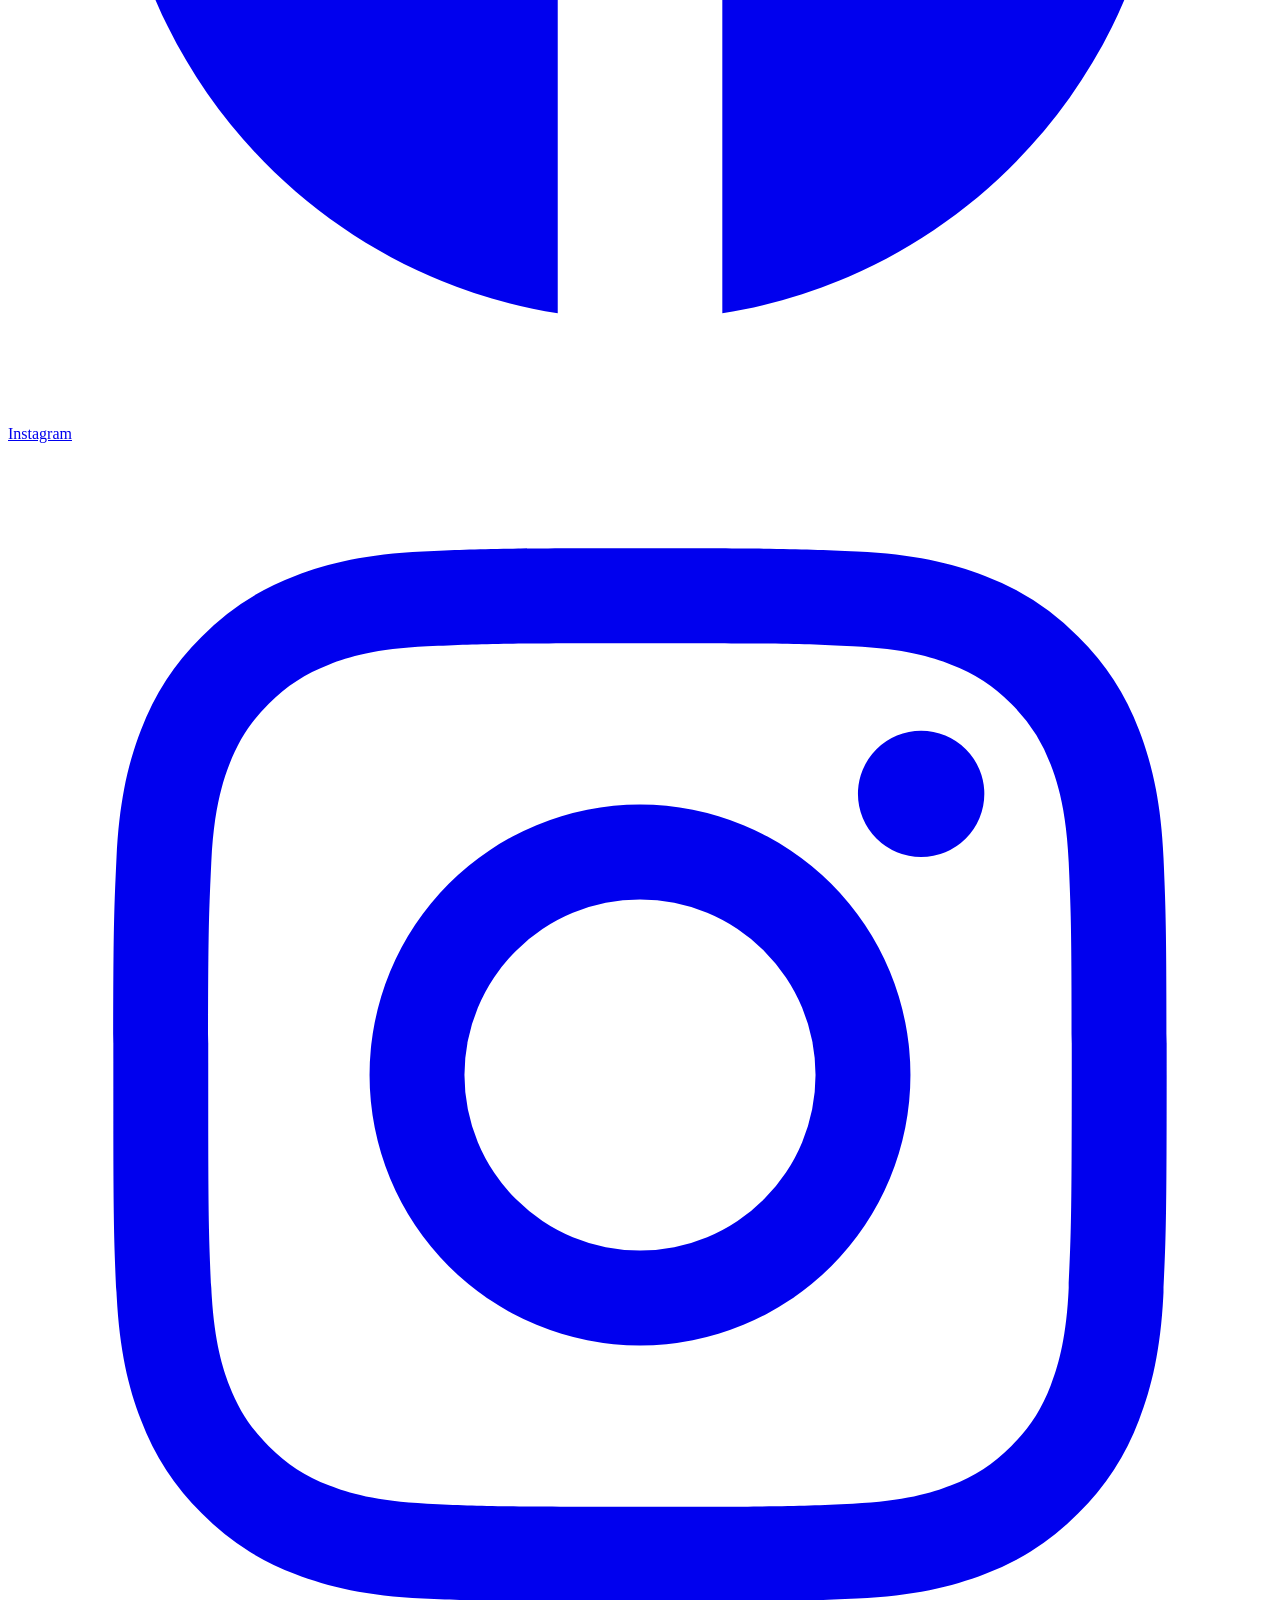
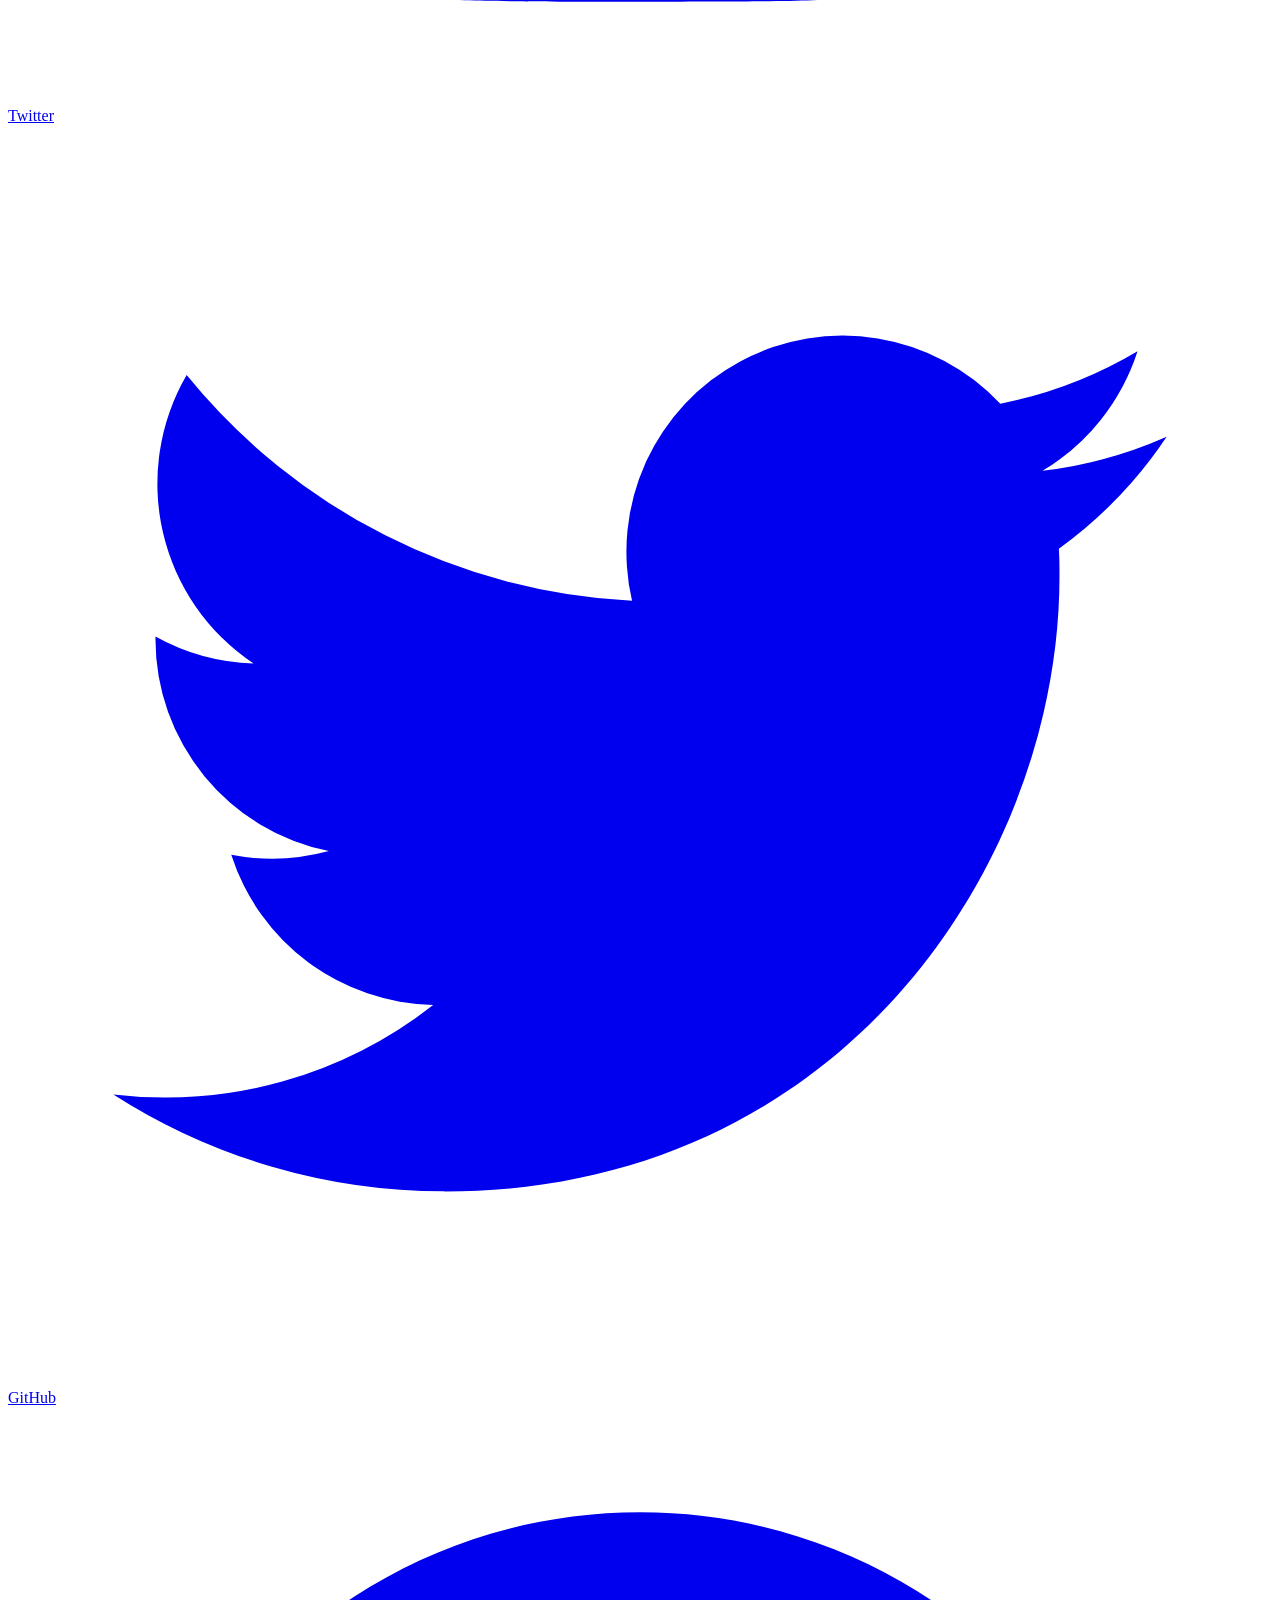
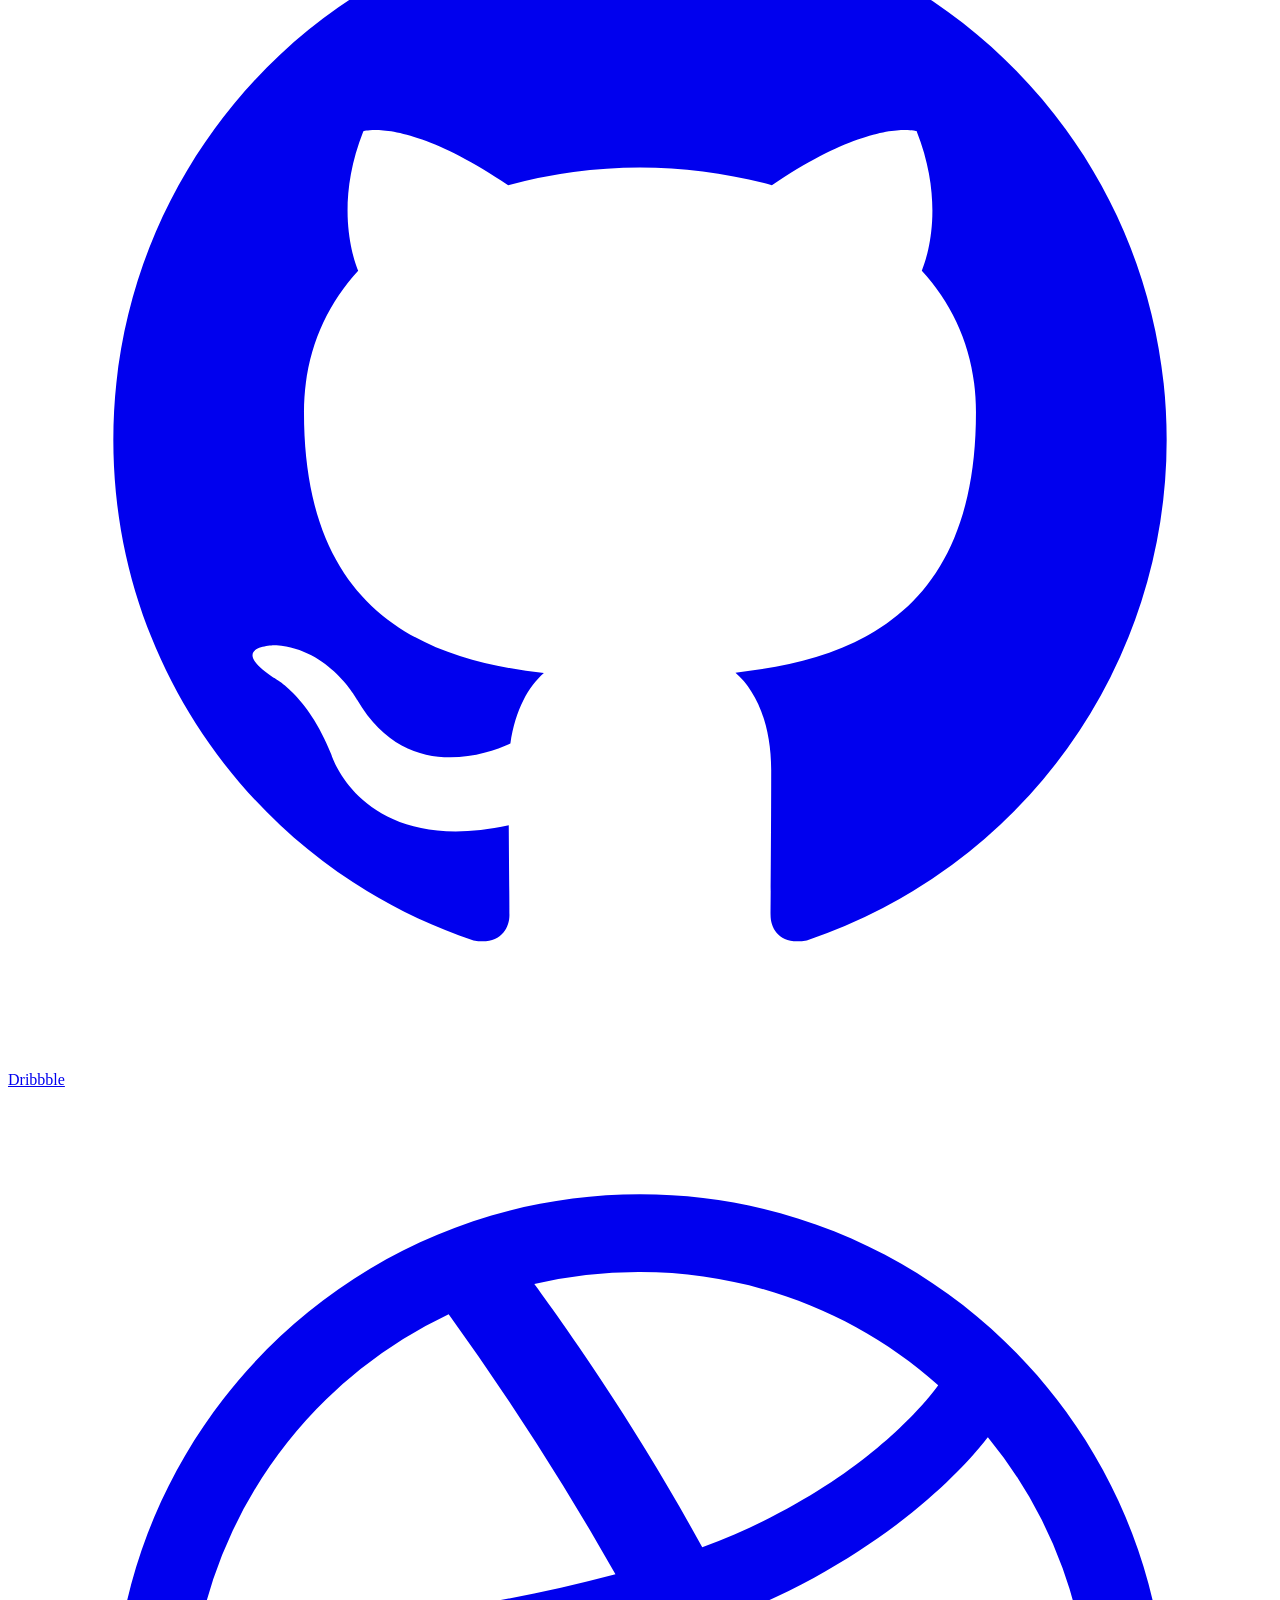
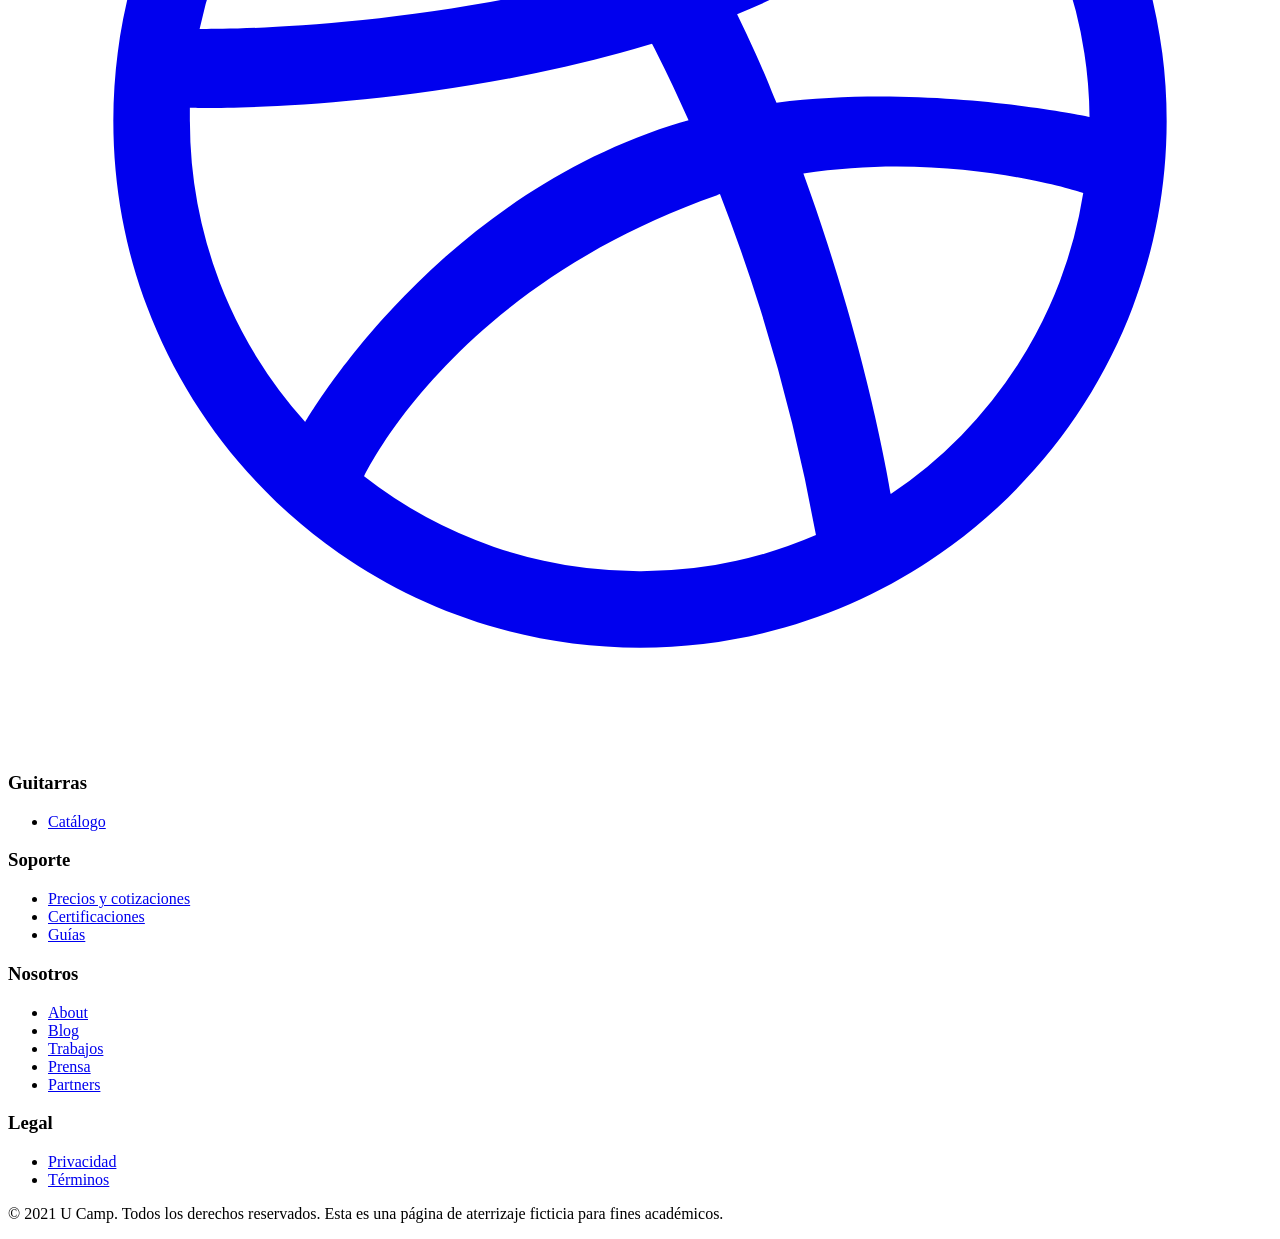
==== commit fbfdffdd: "CambioNombre Cambio de mbre de John Doe a Brandon Ortiz" ====
--- a/Prácticas Brandon Ortiz/index.html
+++ b/Prácticas Brandon Ortiz/index.html
@@ -1,4 +1,4 @@
-
+//Cambio de nombre de John Doe a Brandon Ortiz
 <!DOCTYPE html>
 <html lang="en">
 <head>
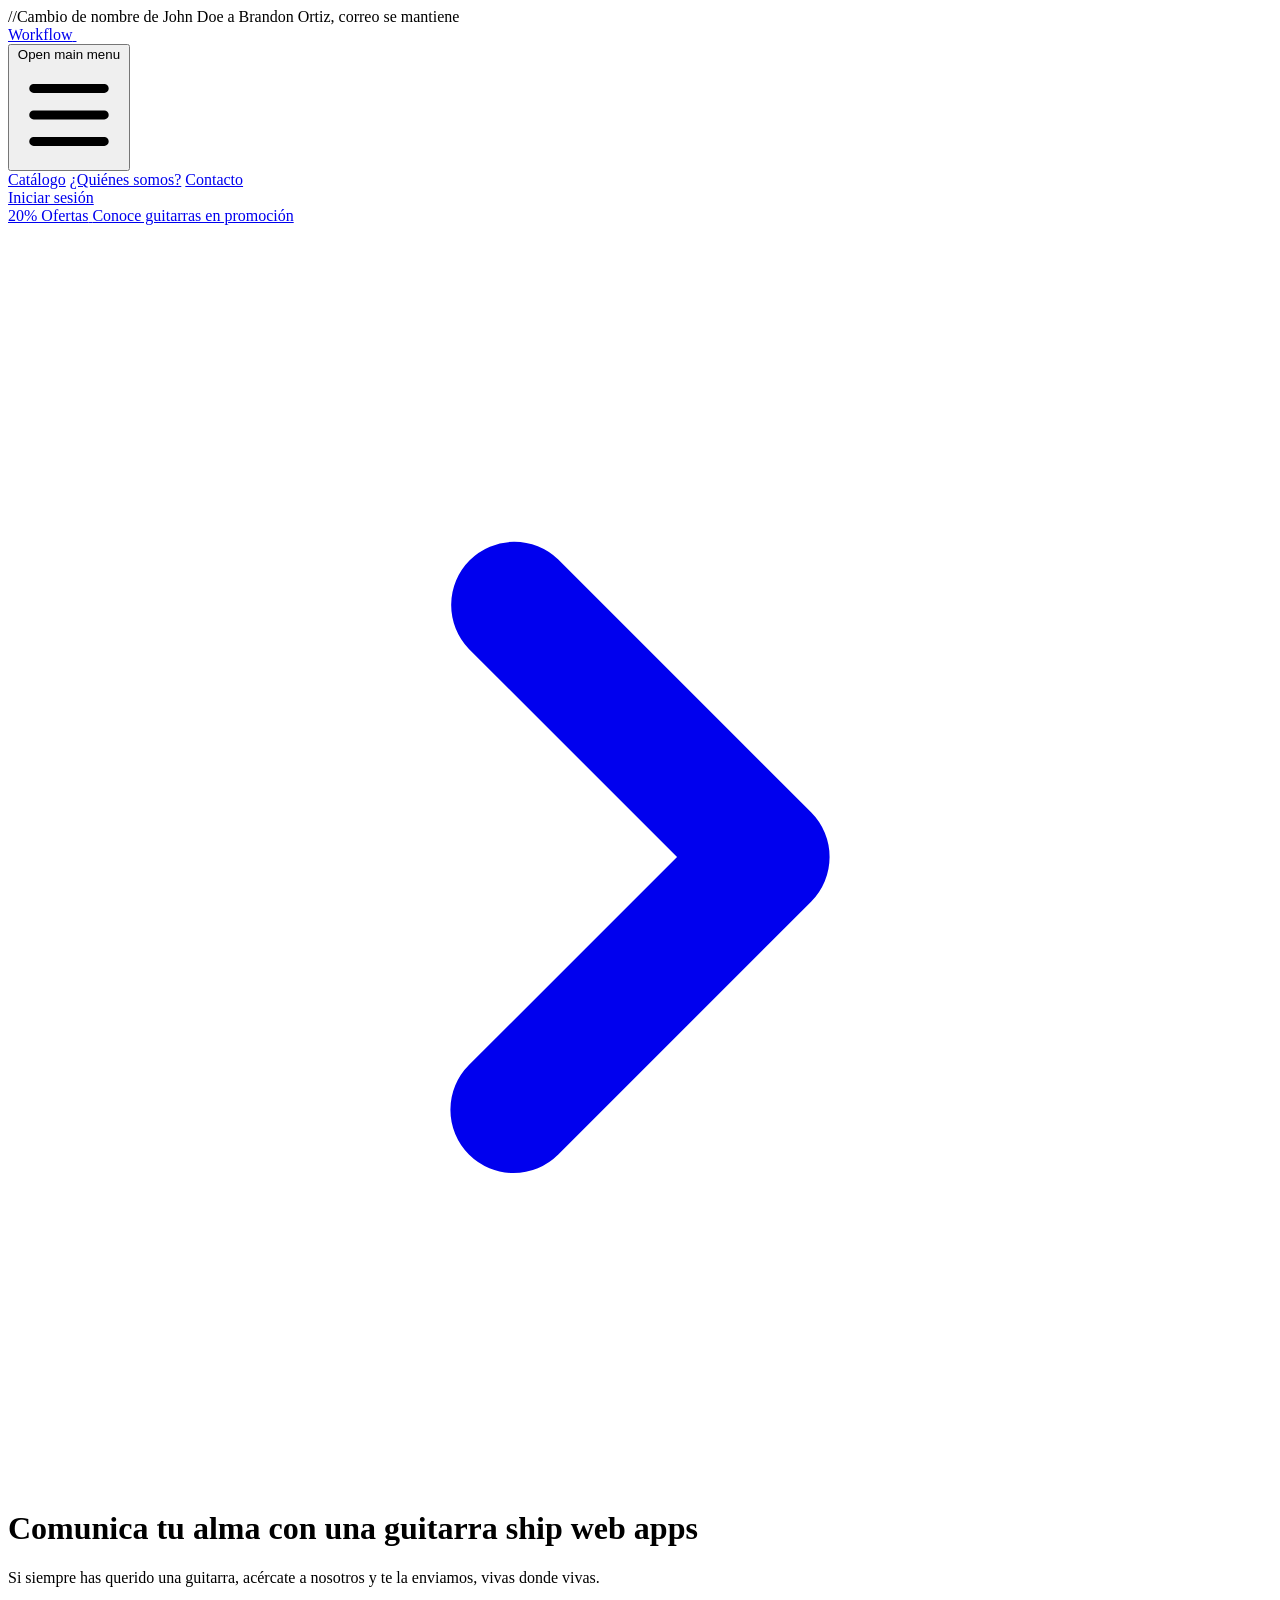
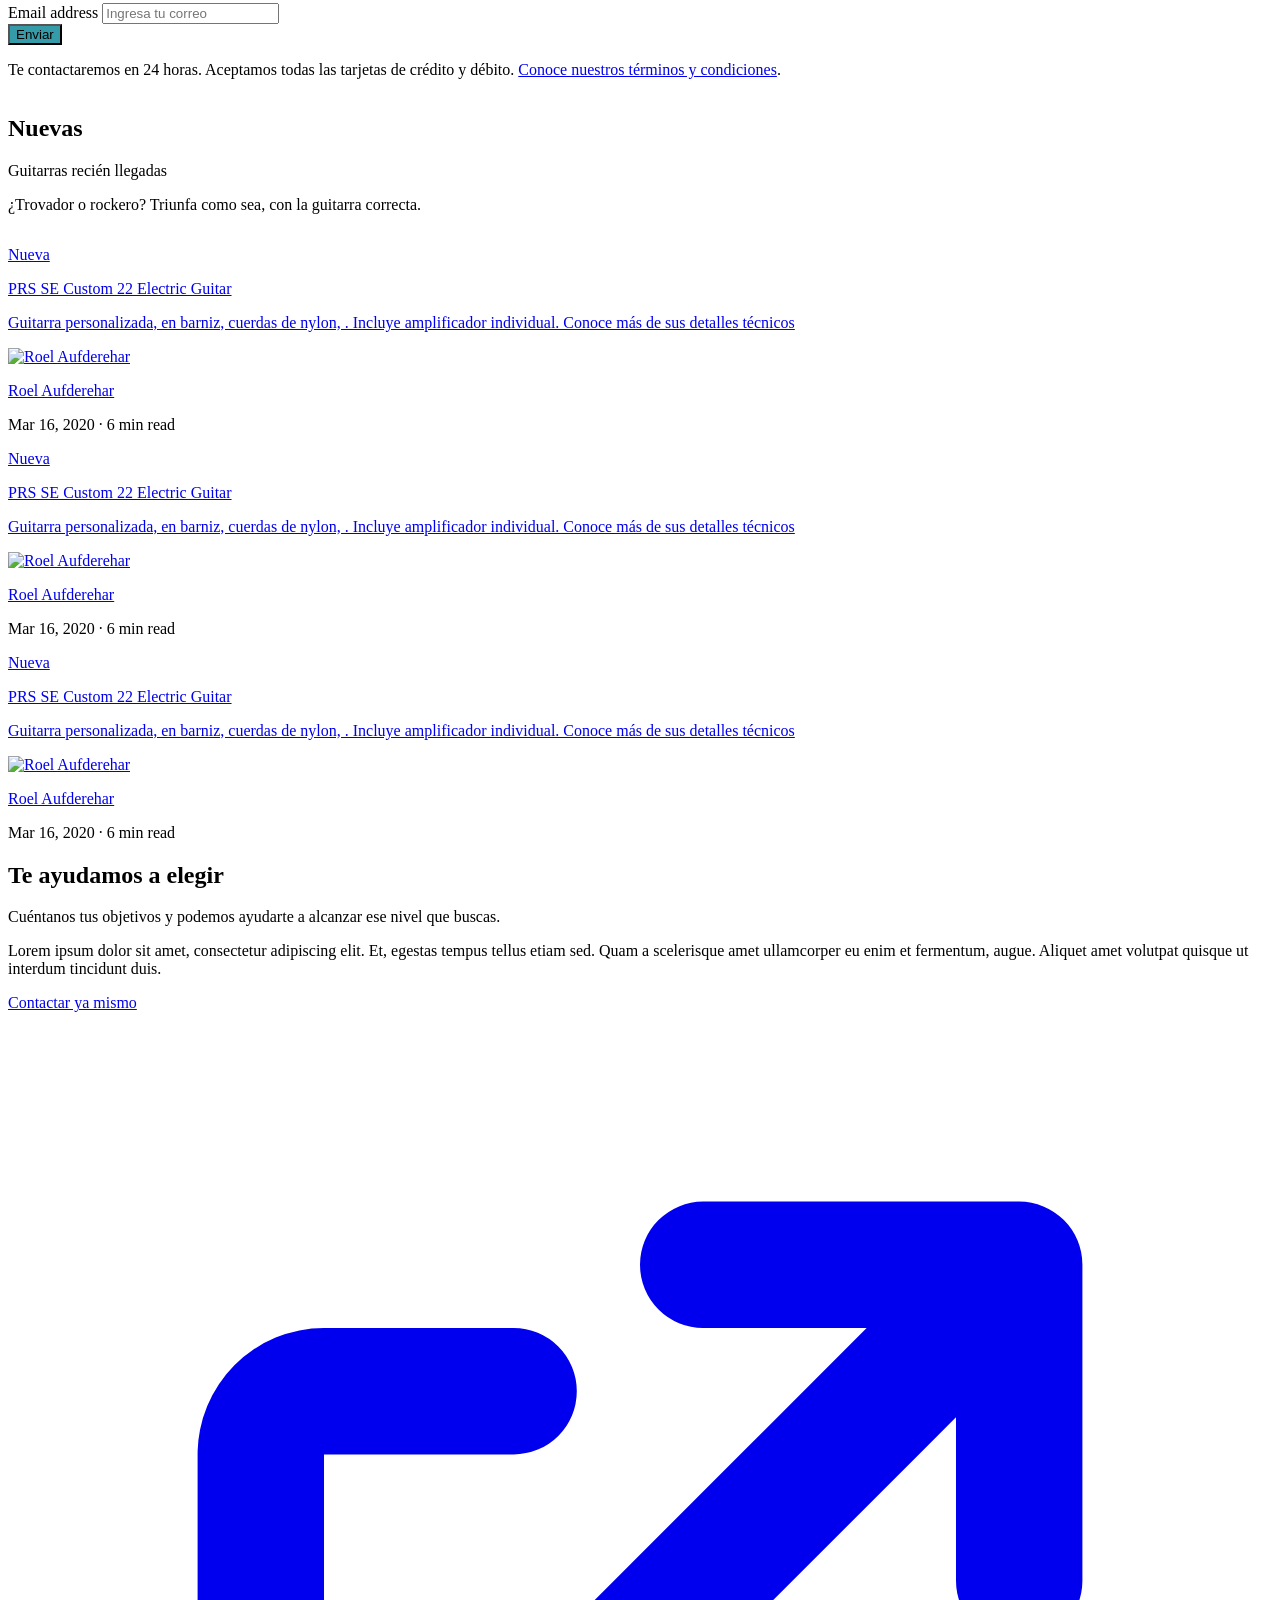
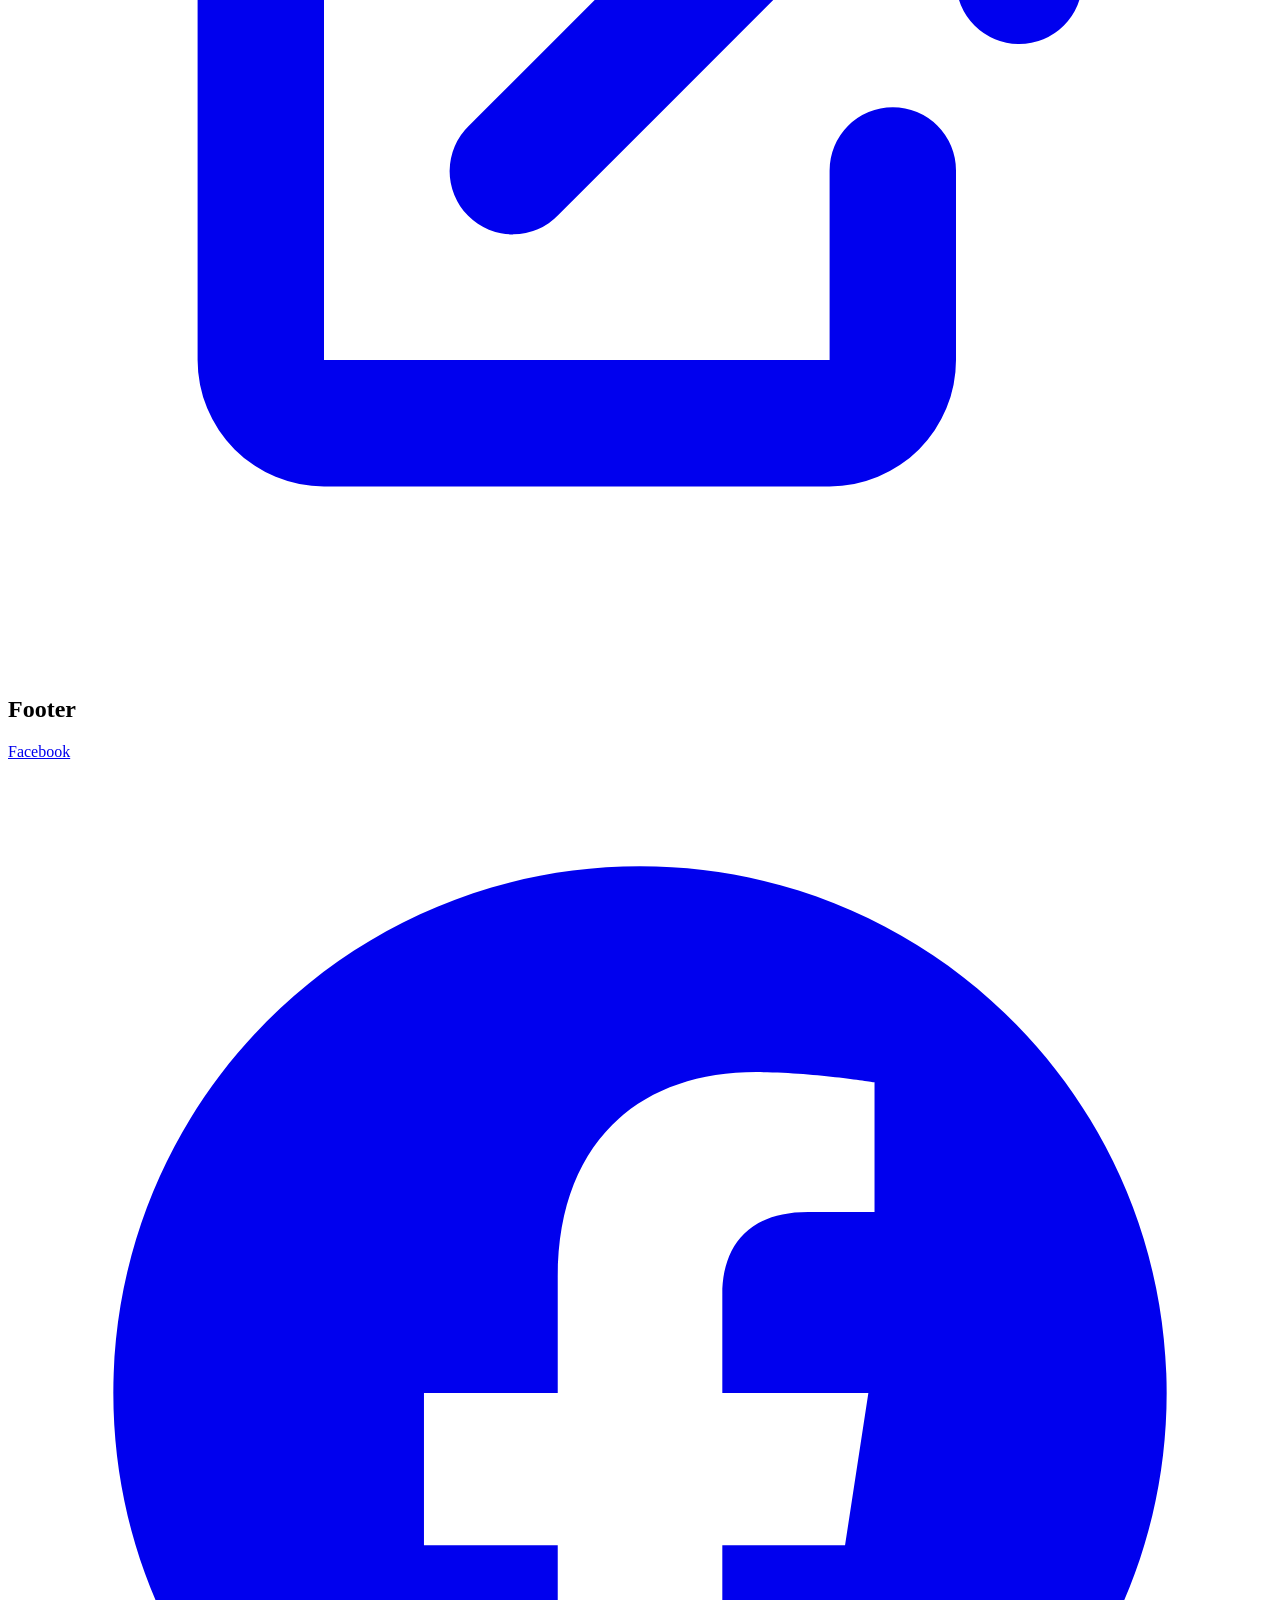
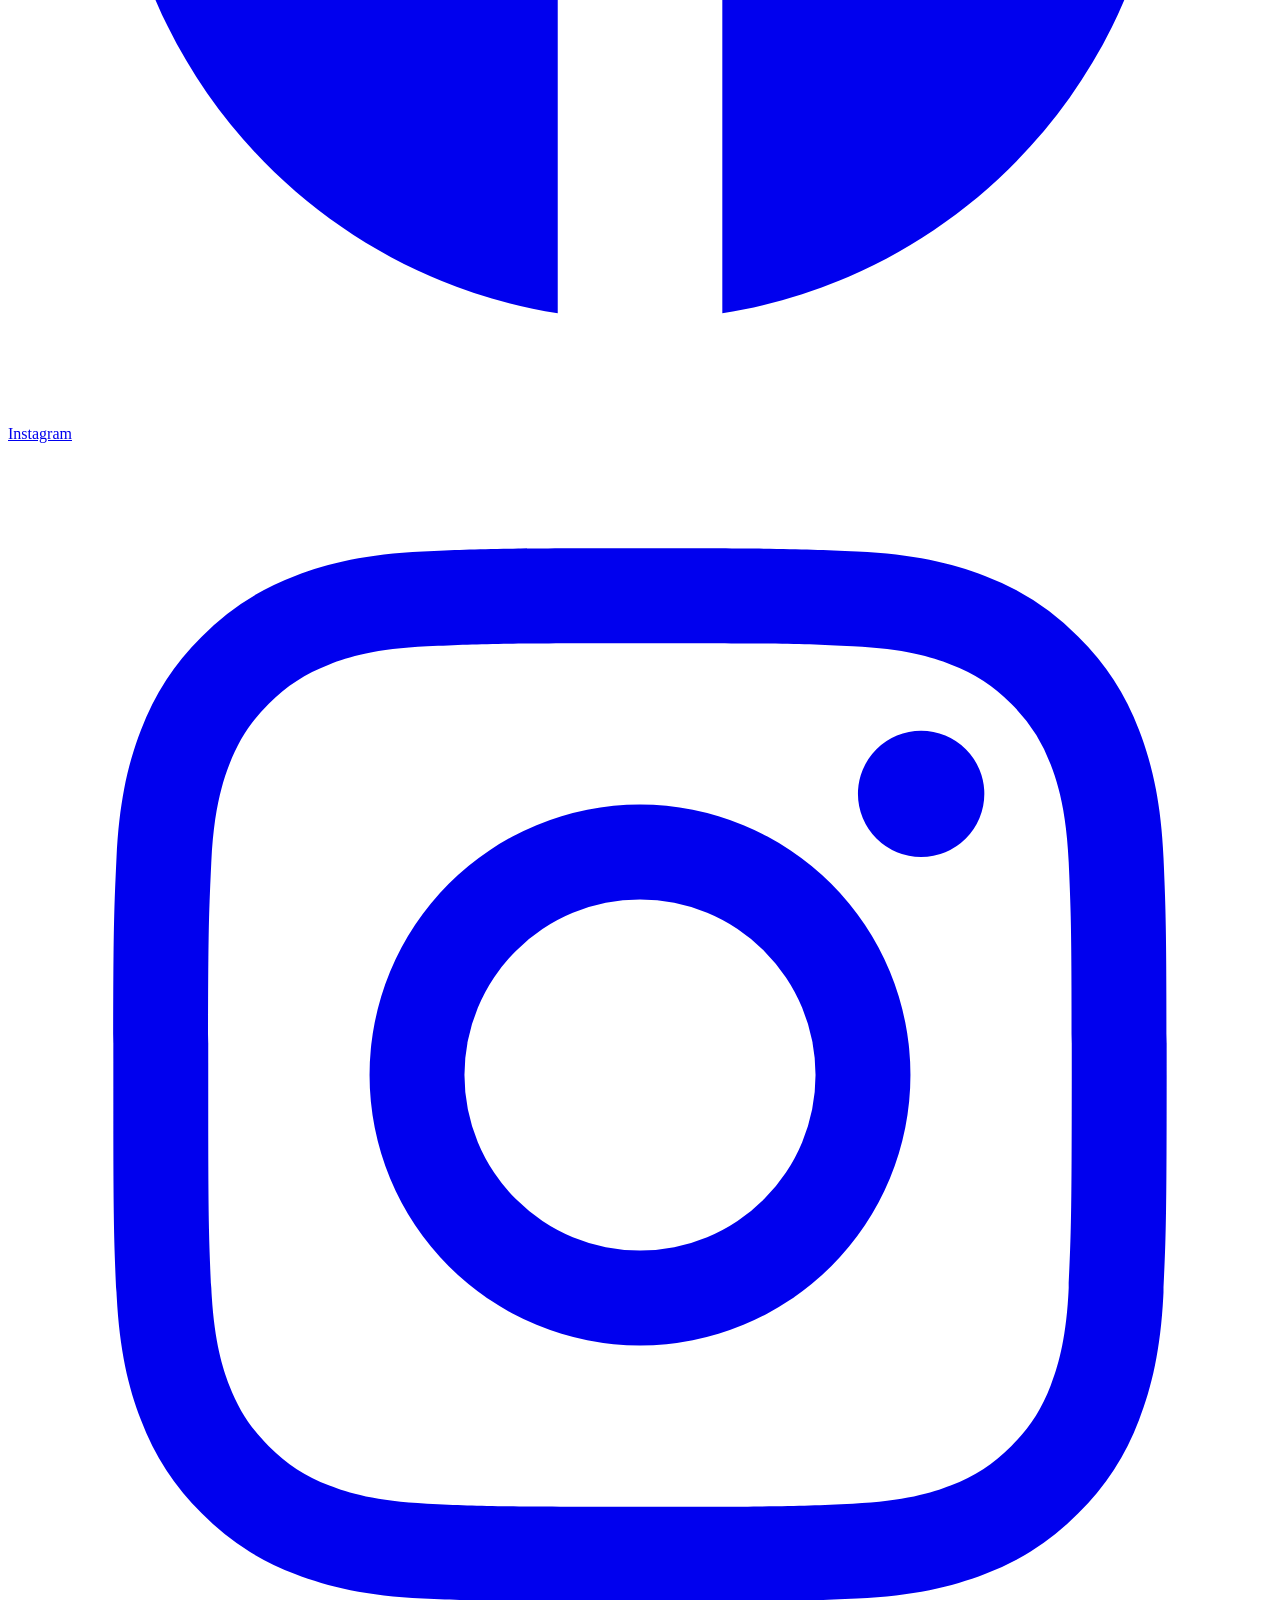
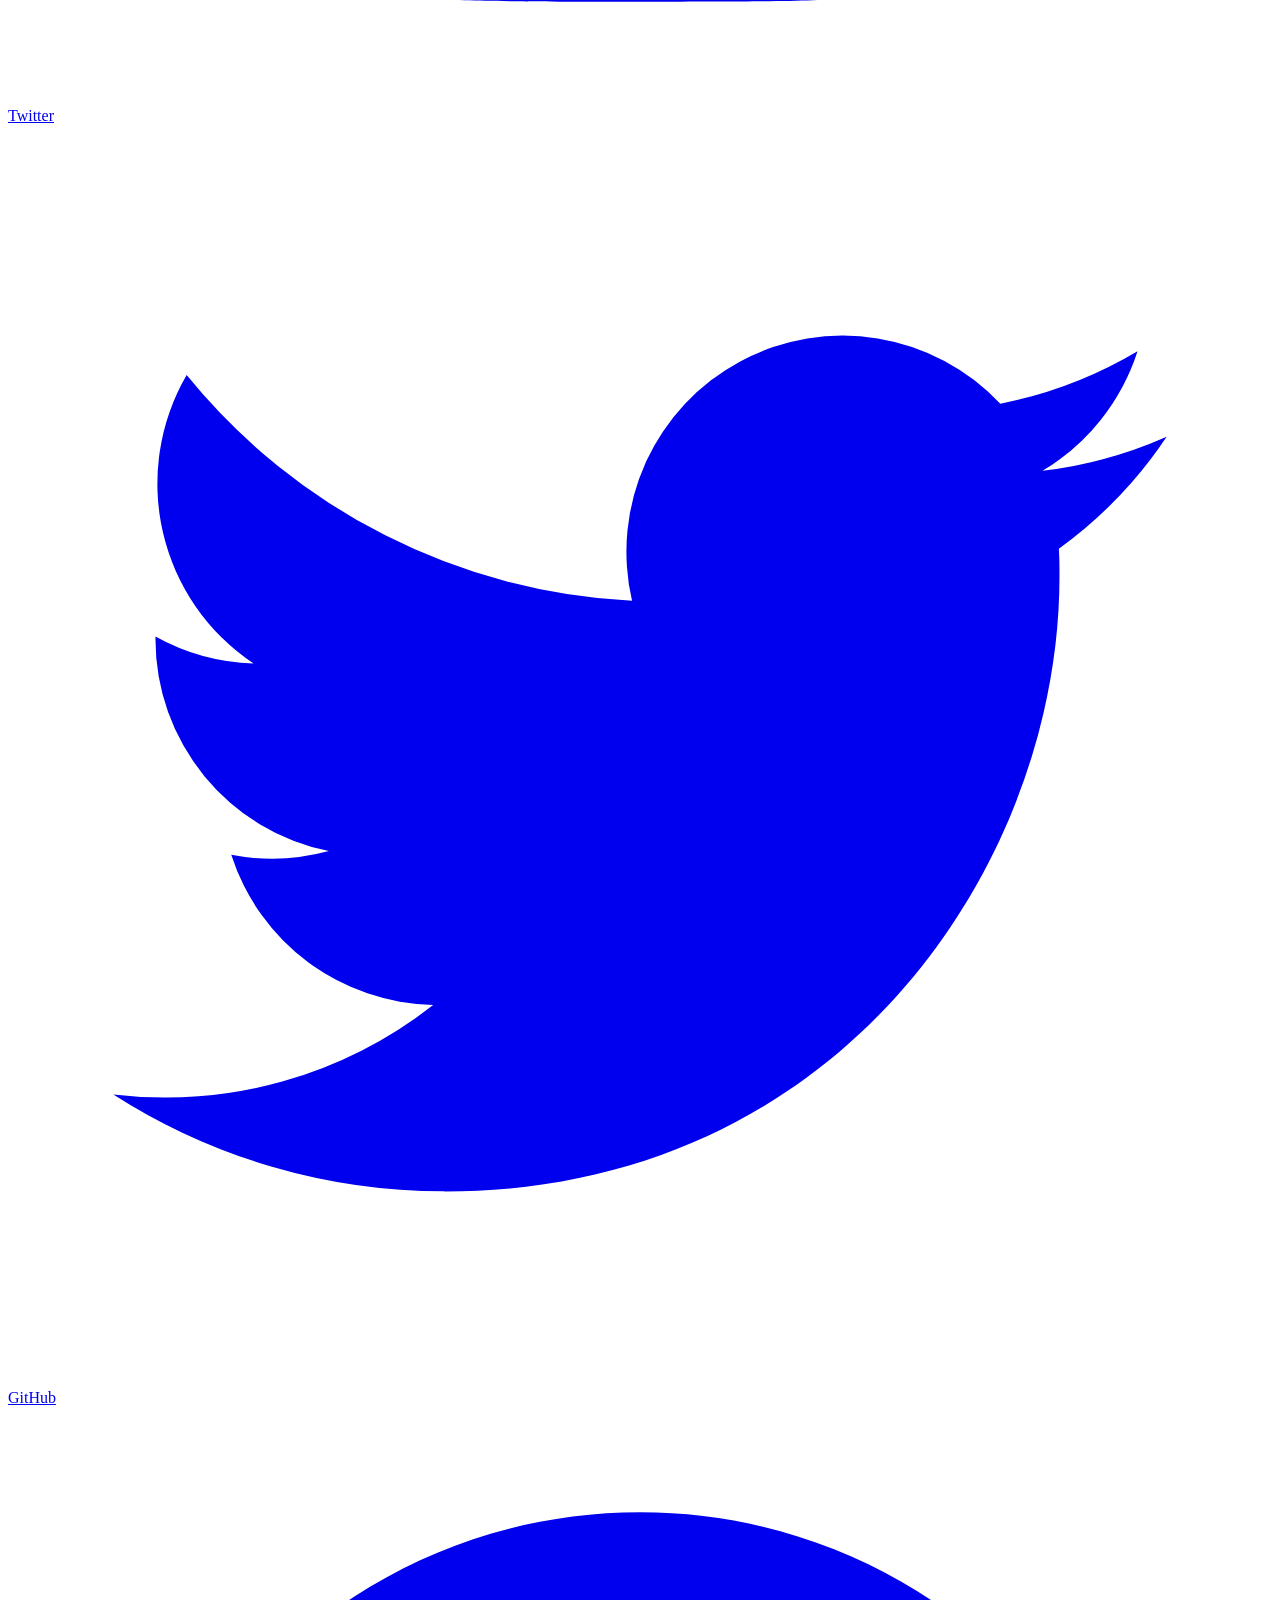
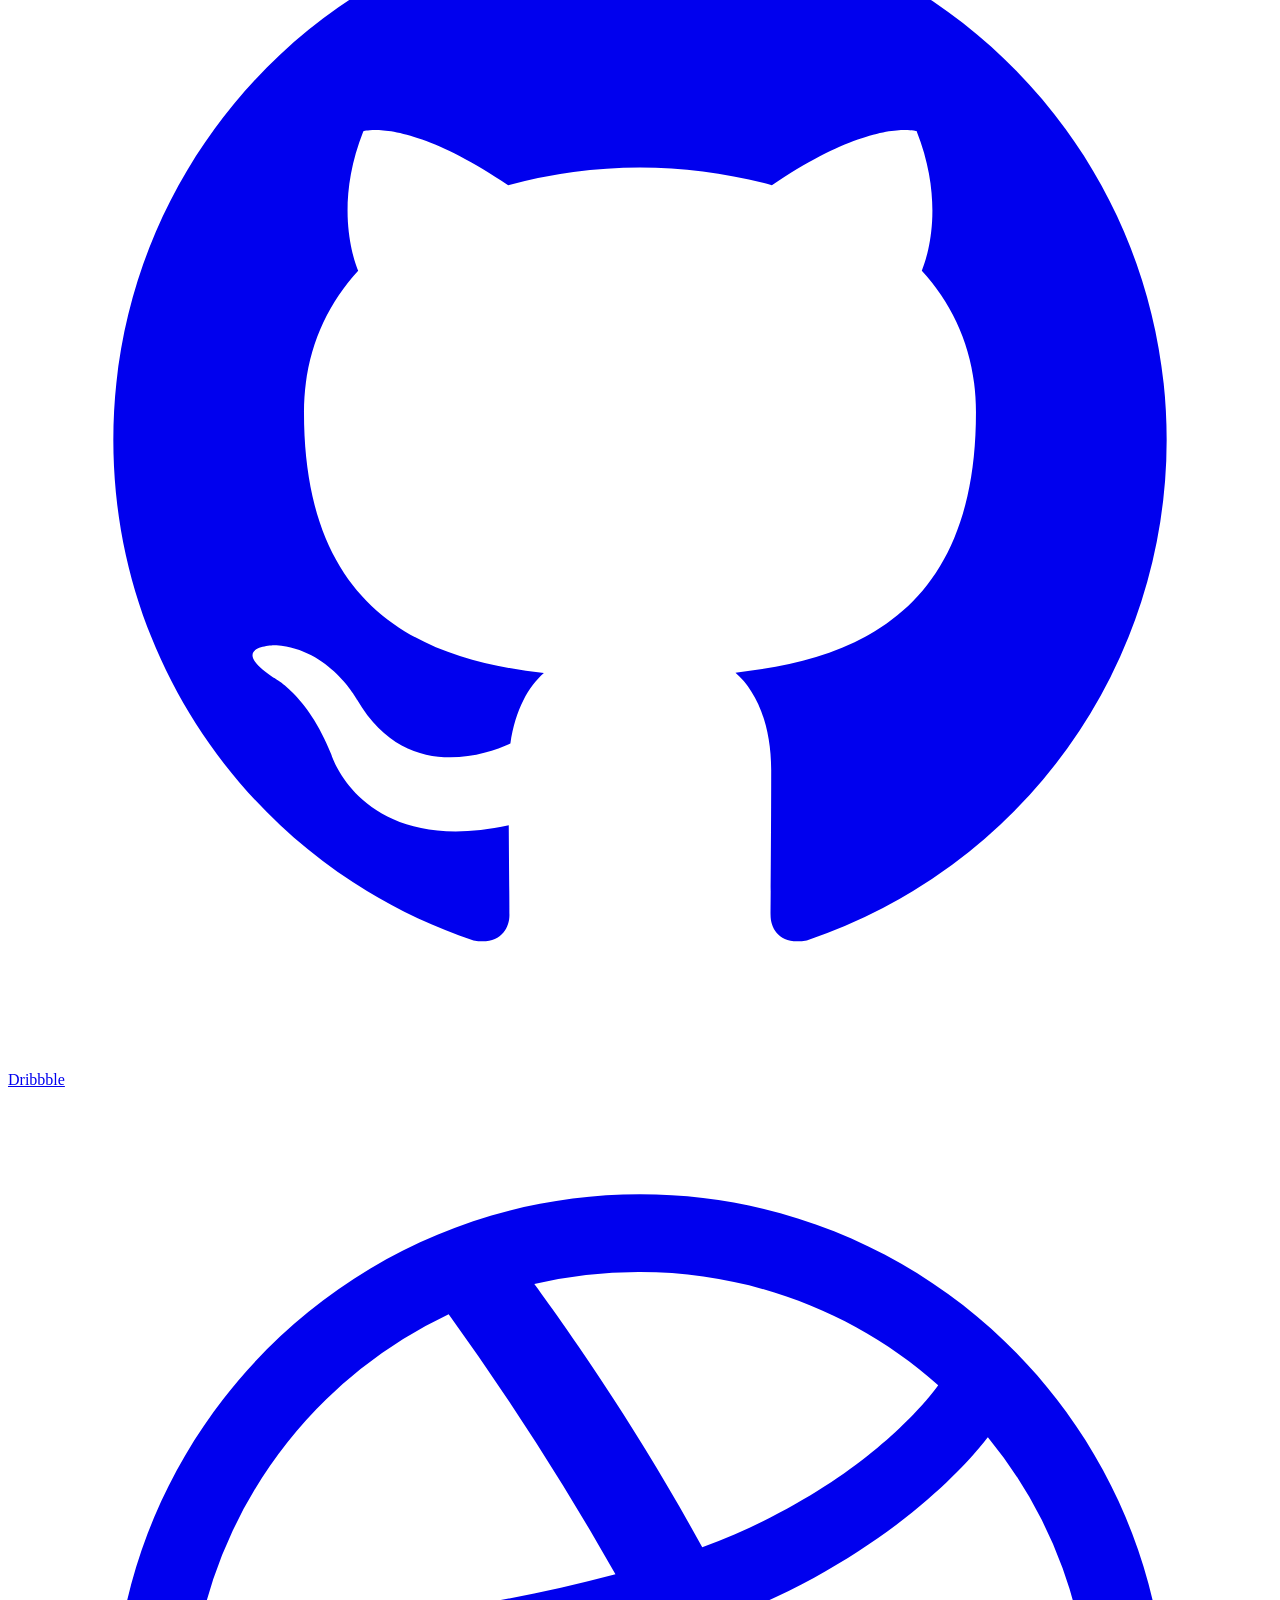
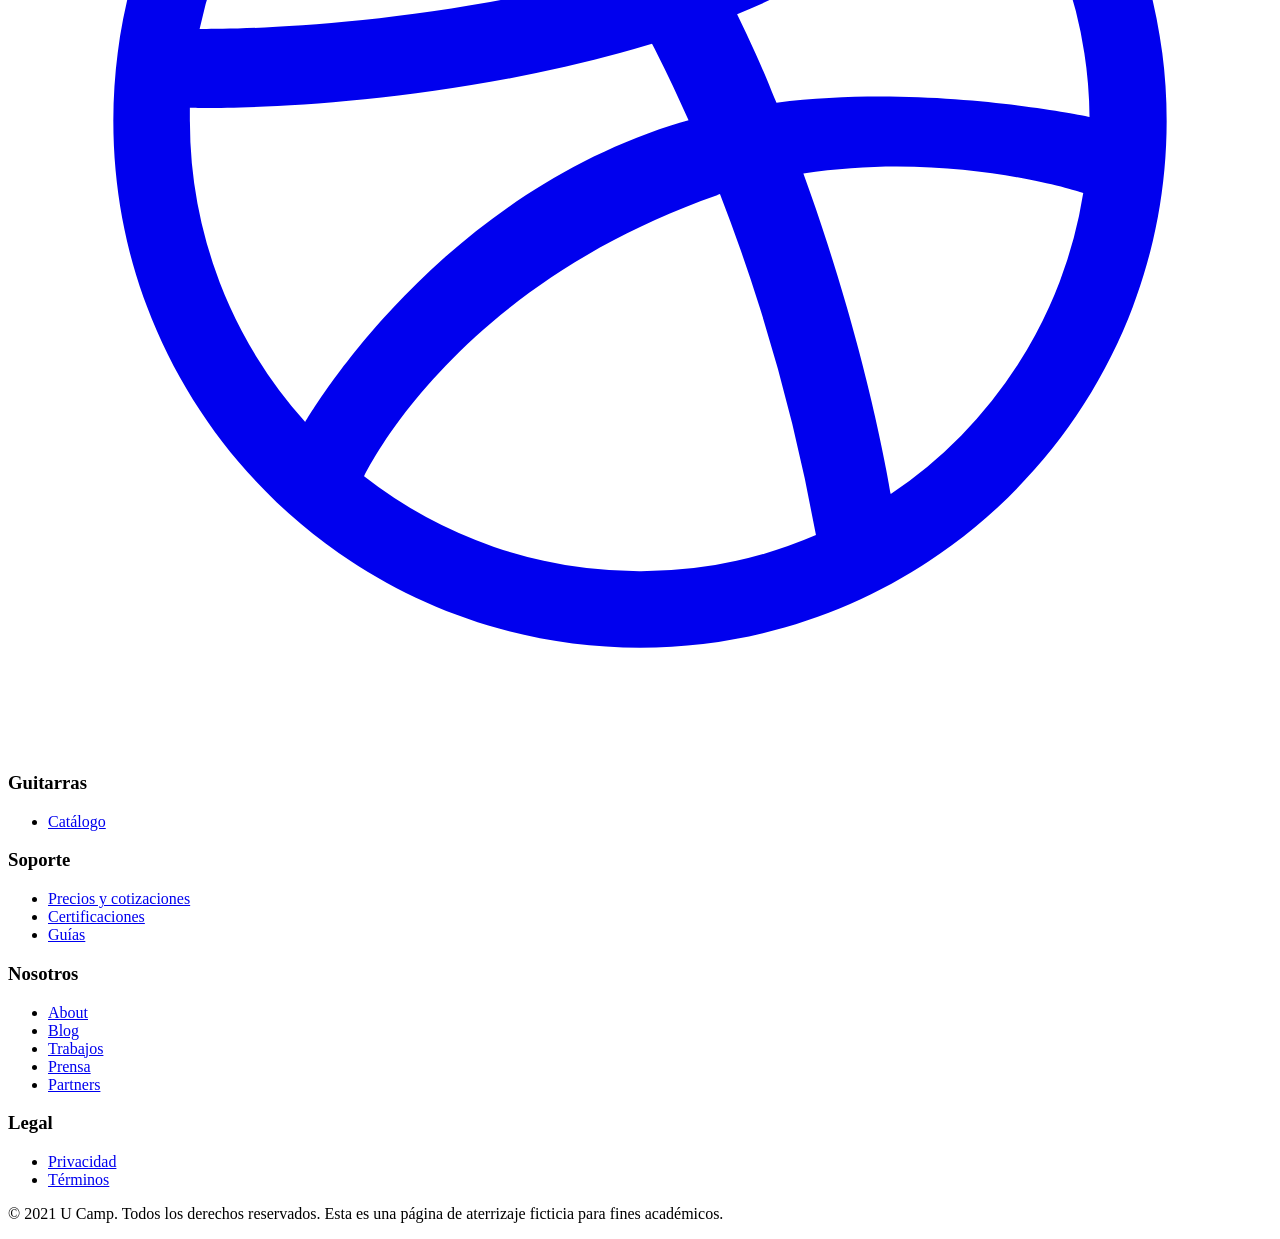
==== commit ce4a0218: "CambioNombre Cambio de nombre de John Doe a Brandon Ortiz, correo se mantiene" ====
--- a/Prácticas Brandon Ortiz/index.html
+++ b/Prácticas Brandon Ortiz/index.html
@@ -1,4 +1,4 @@
-//Cambio de nombre de John Doe a Brandon Ortiz
+//Cambio de nombre de John Doe a Brandon Ortiz, correo se mantiene
 <!DOCTYPE html>
 <html lang="en">
 <head>
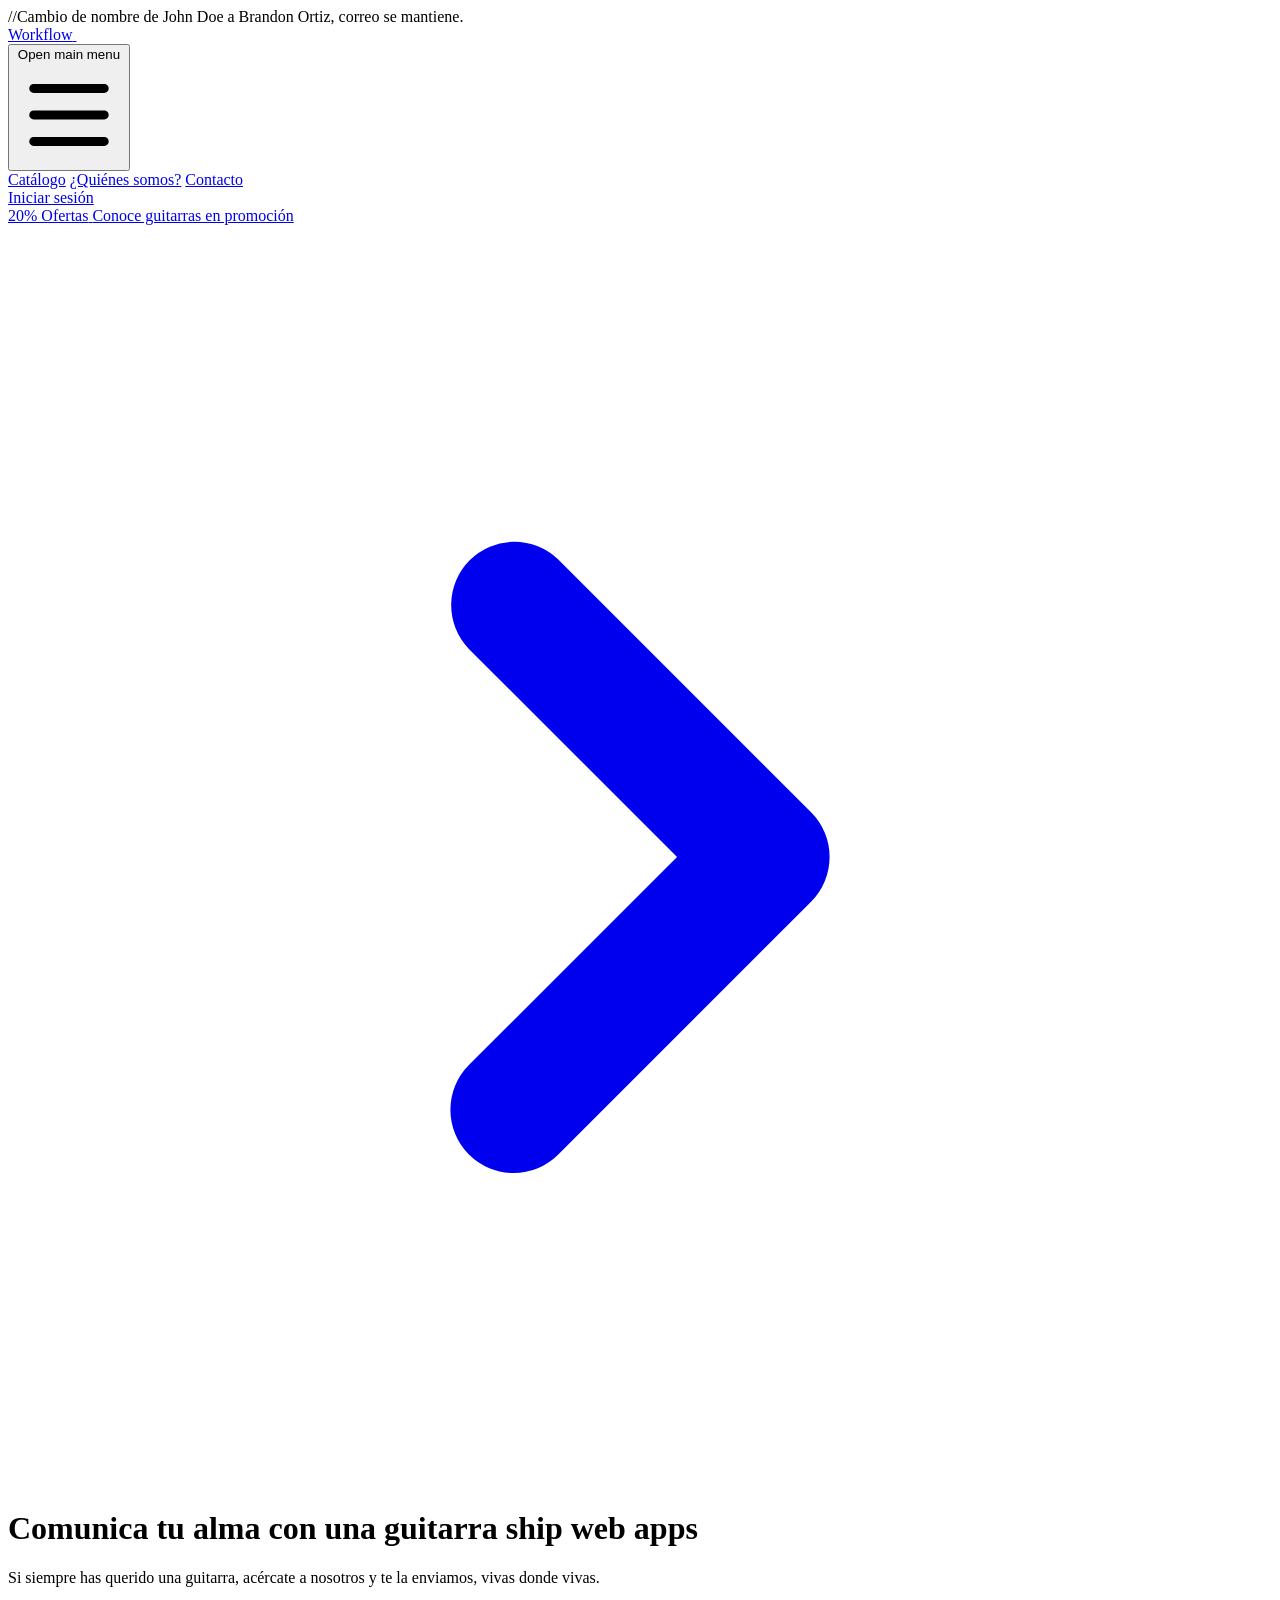
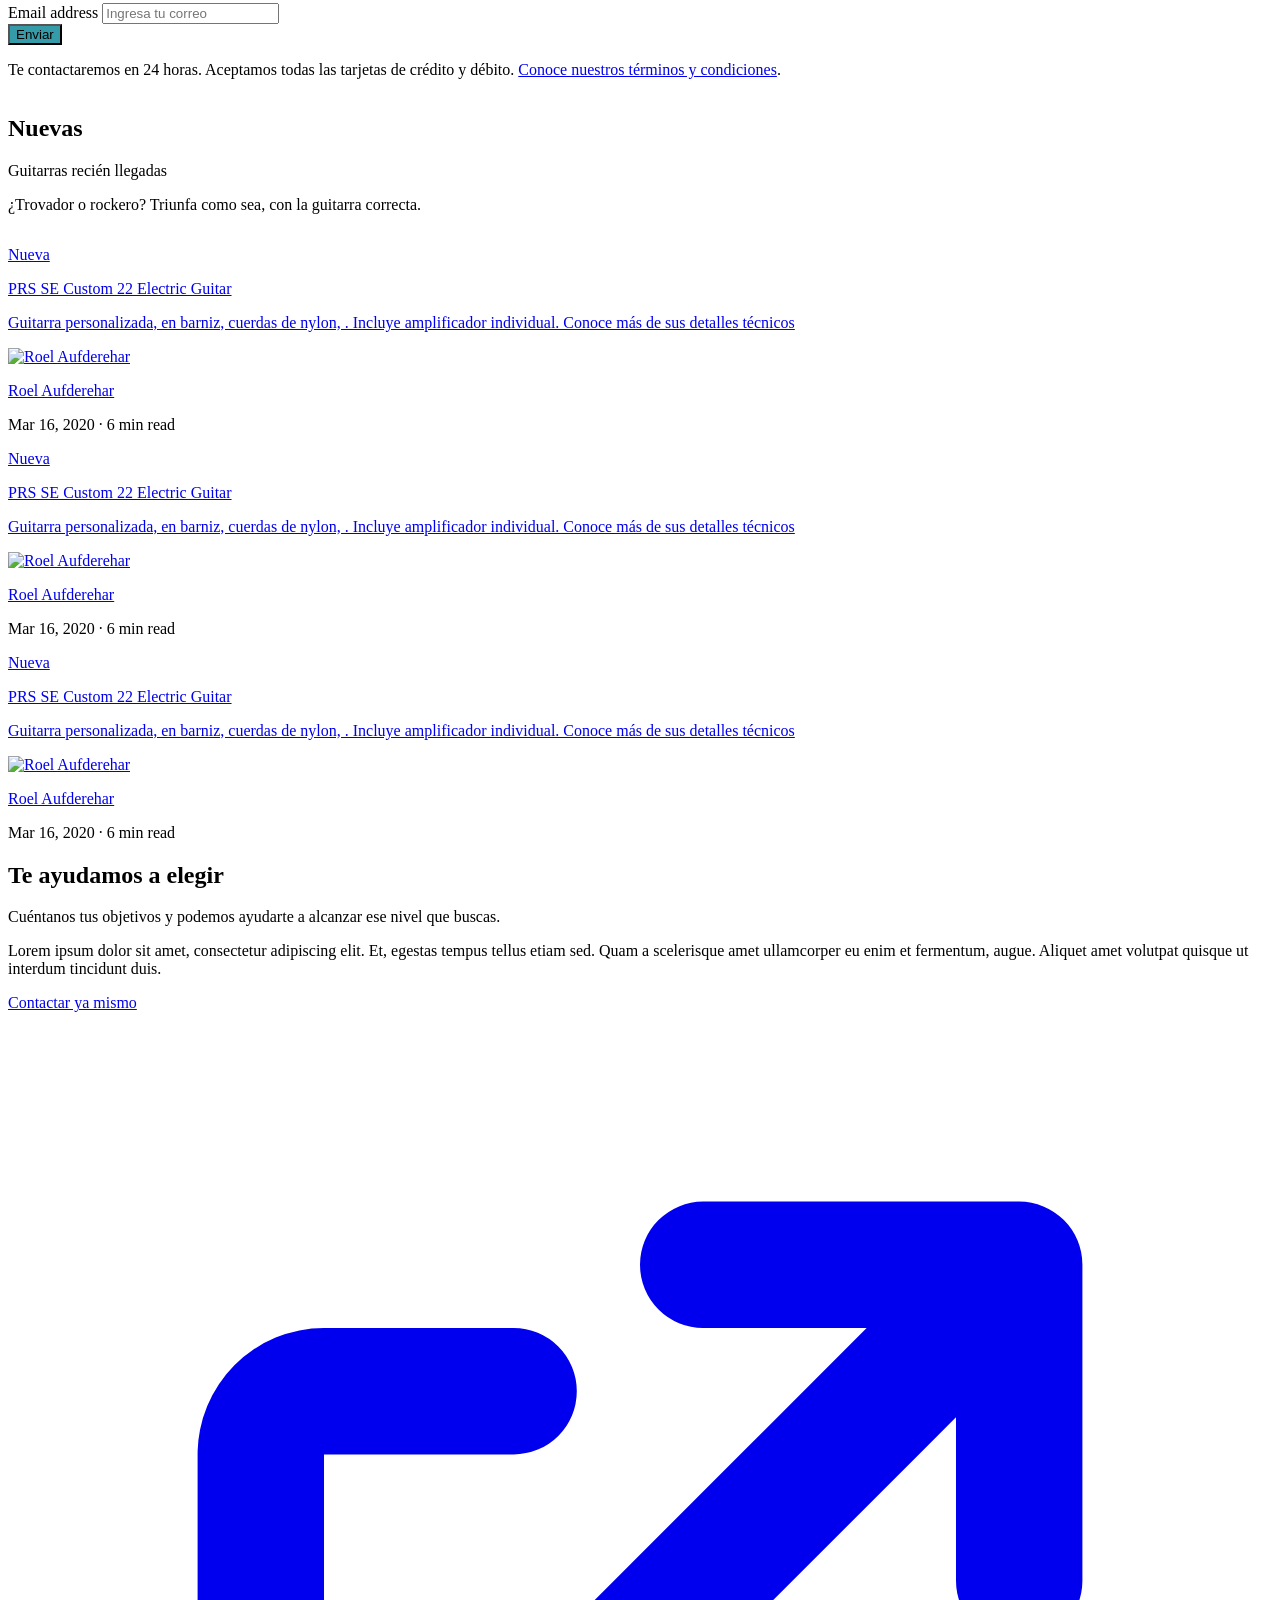
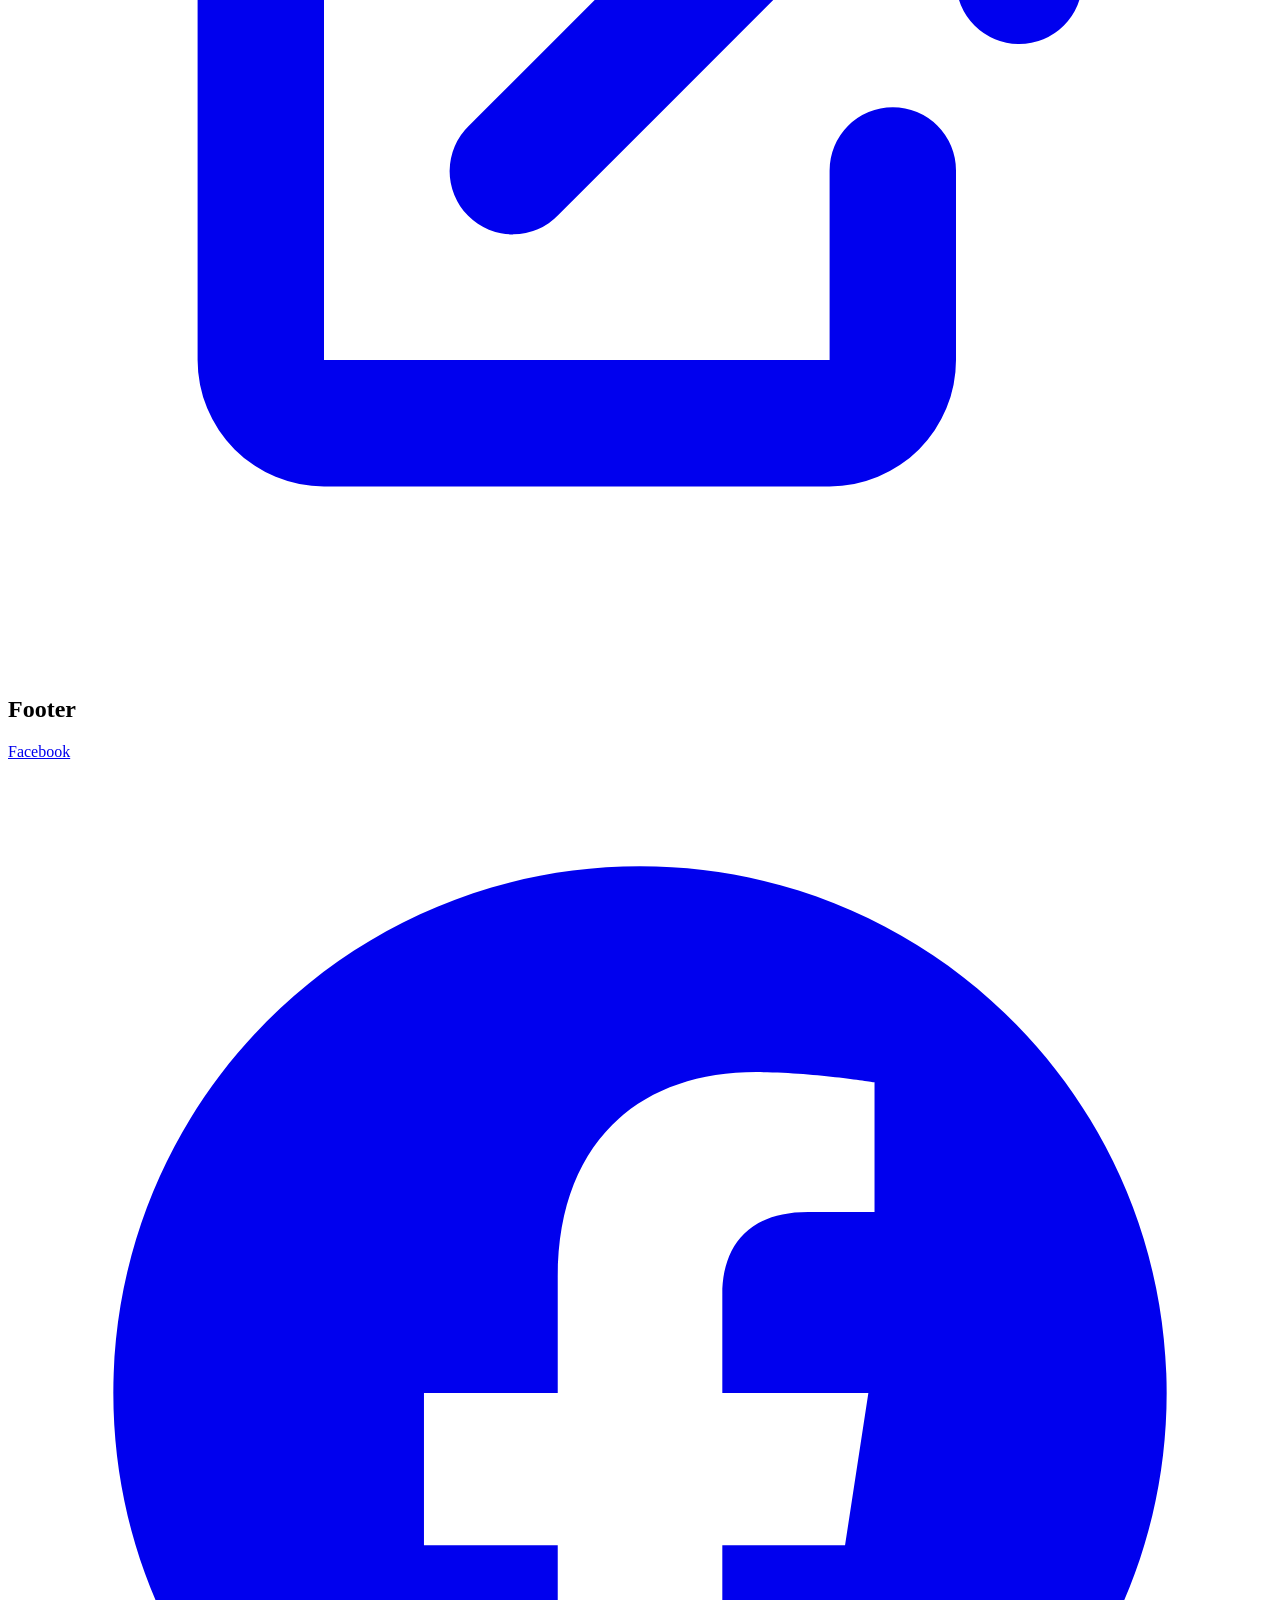
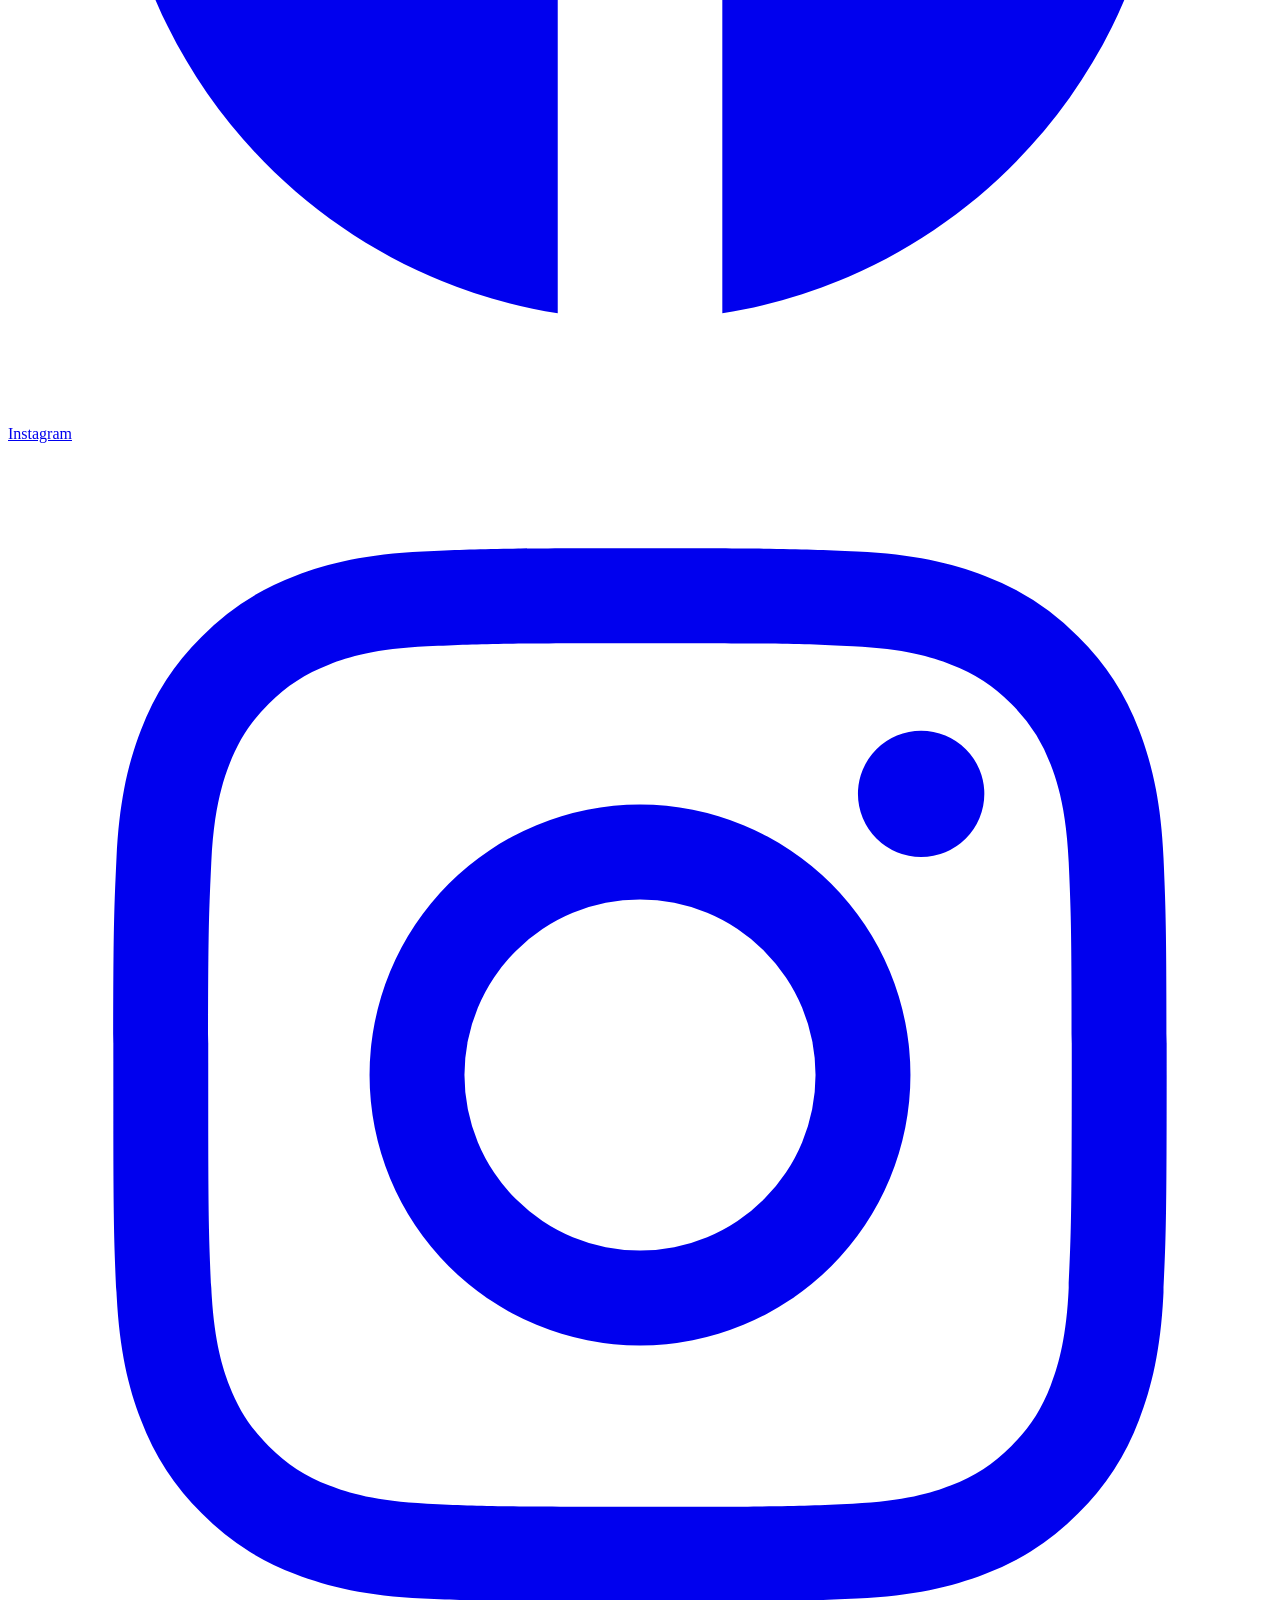
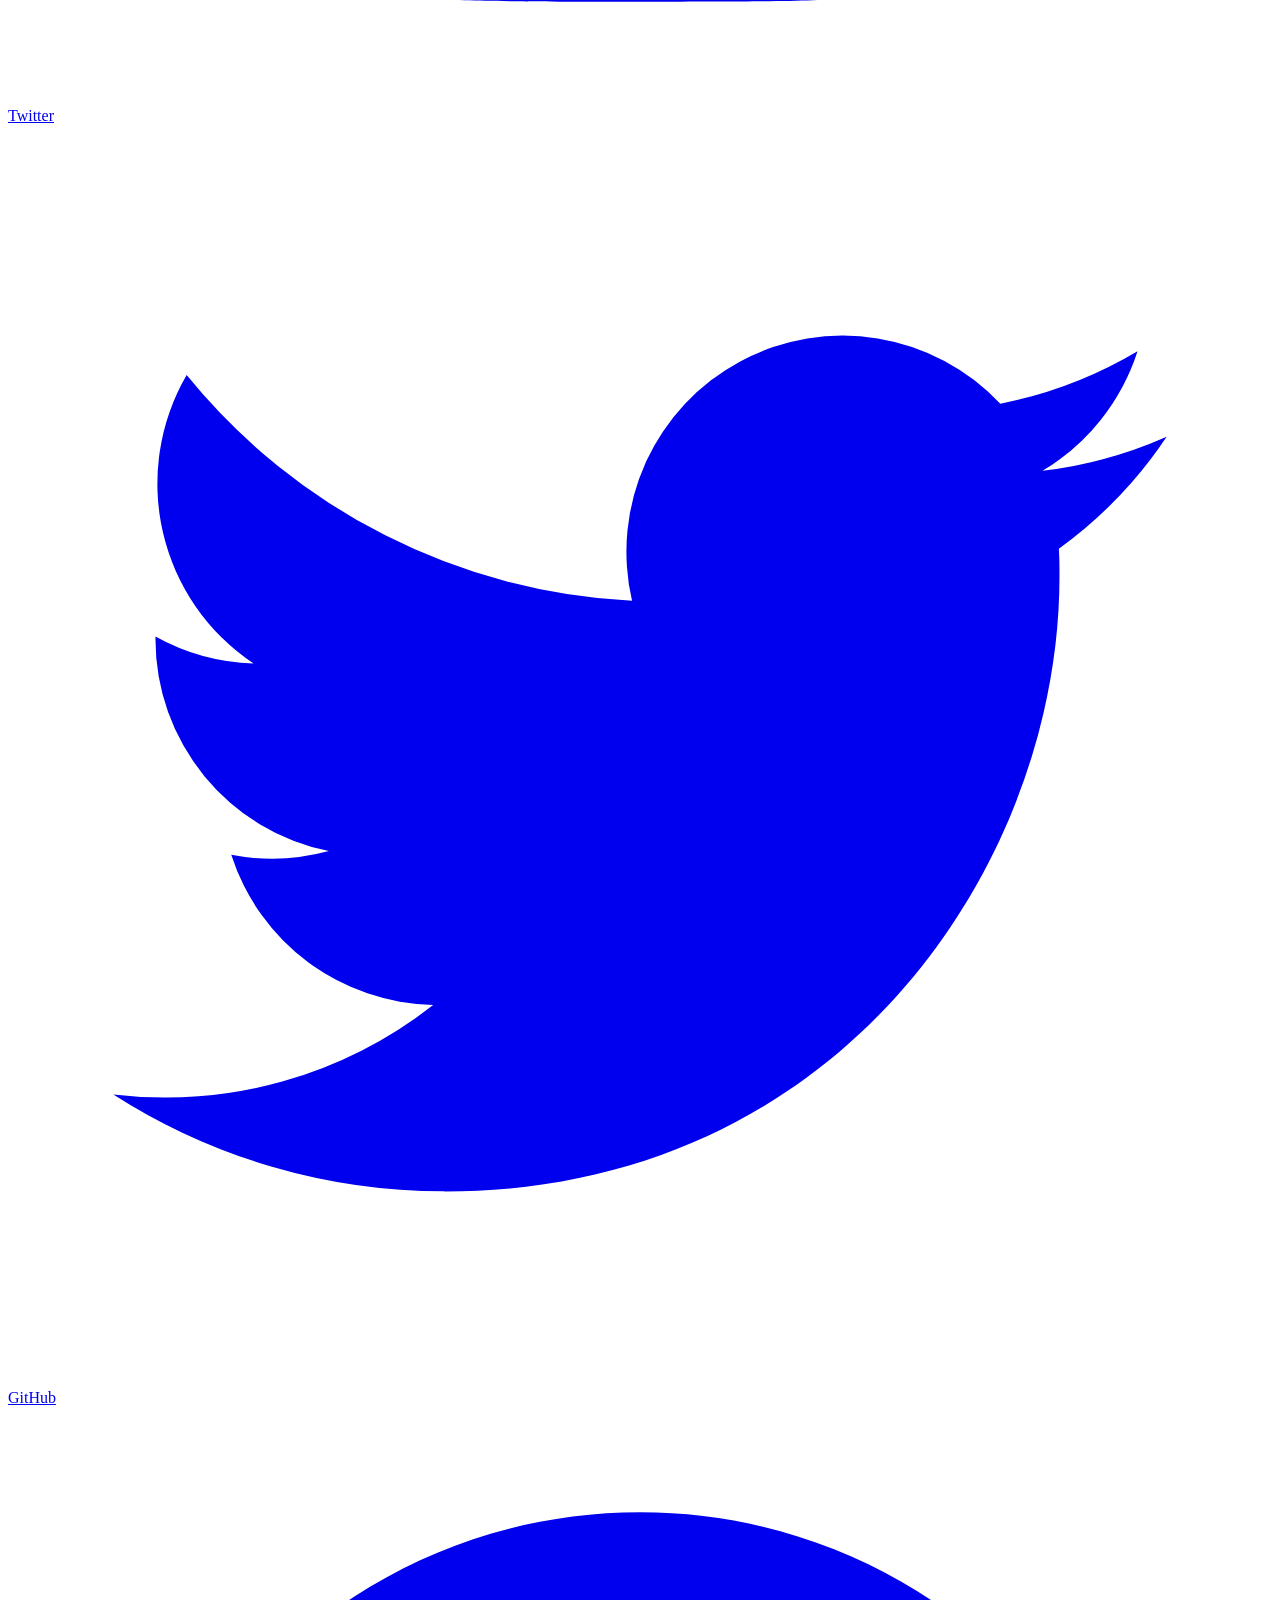
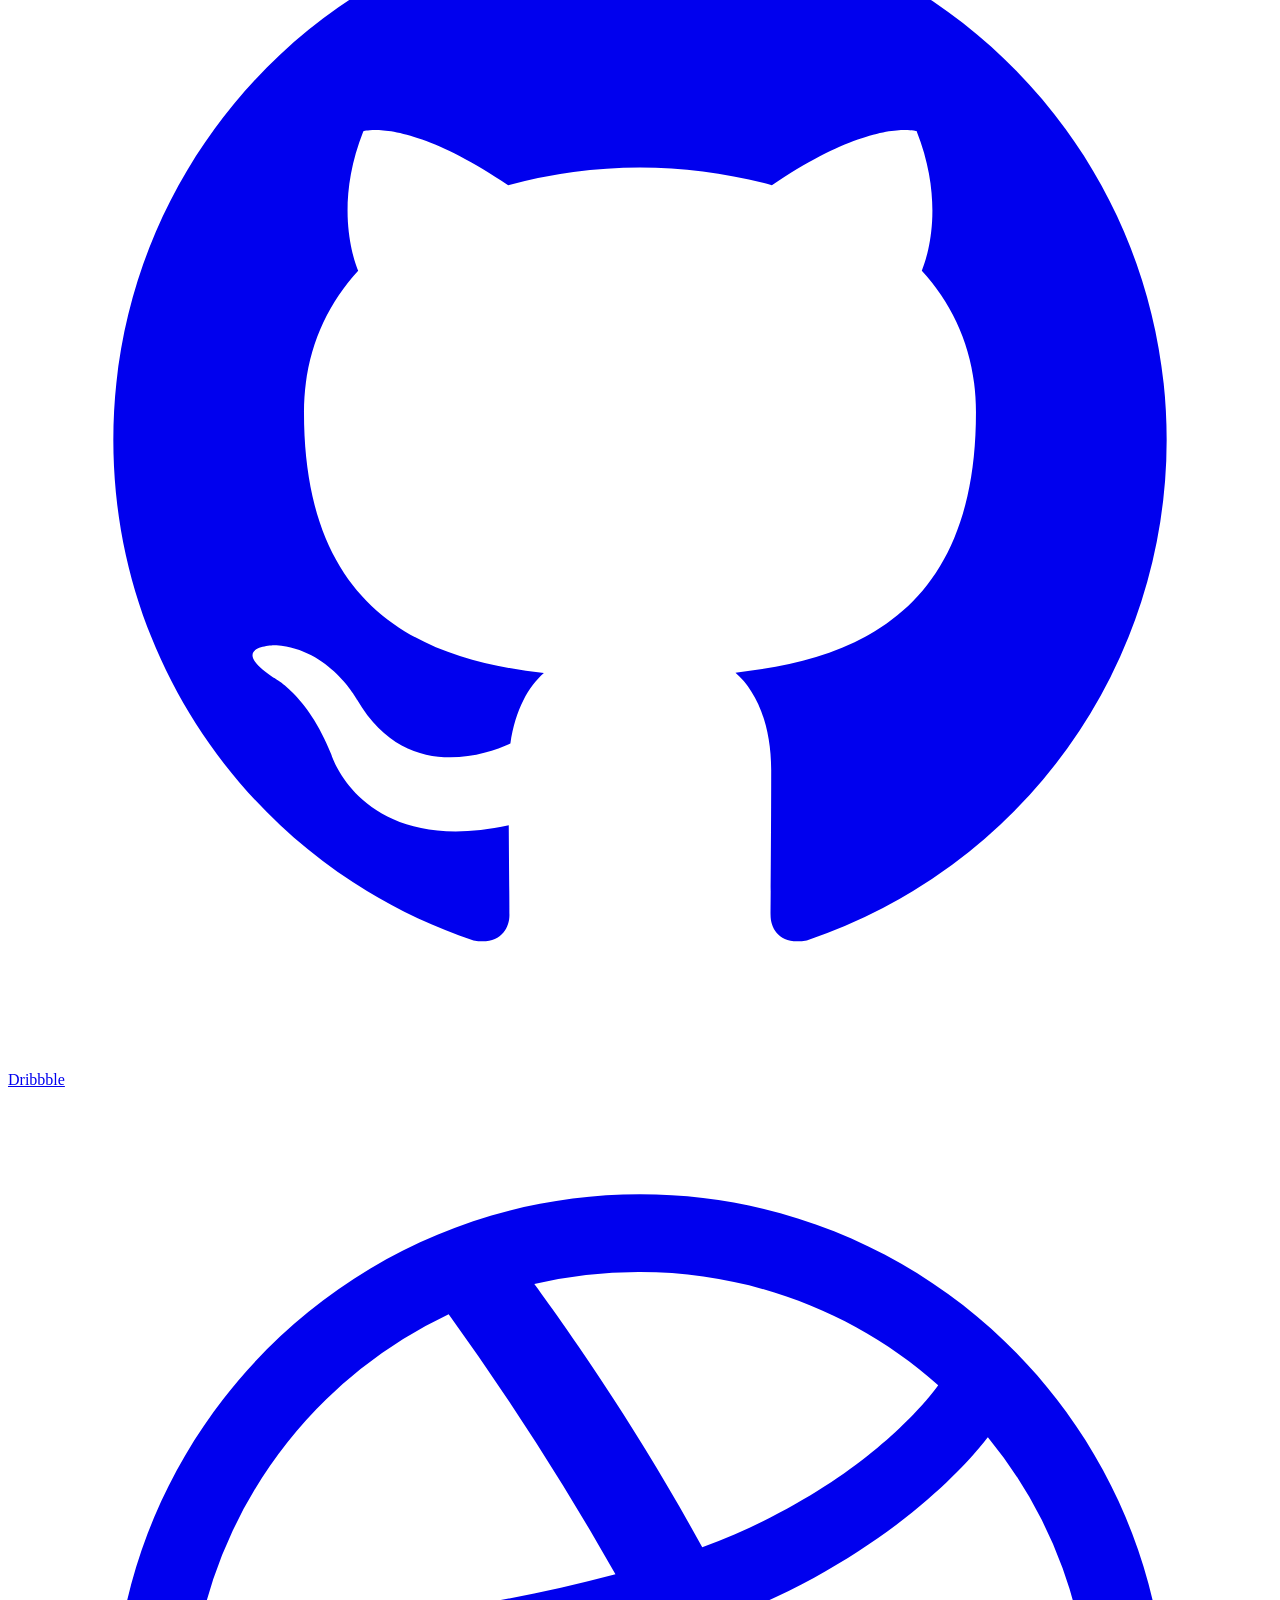
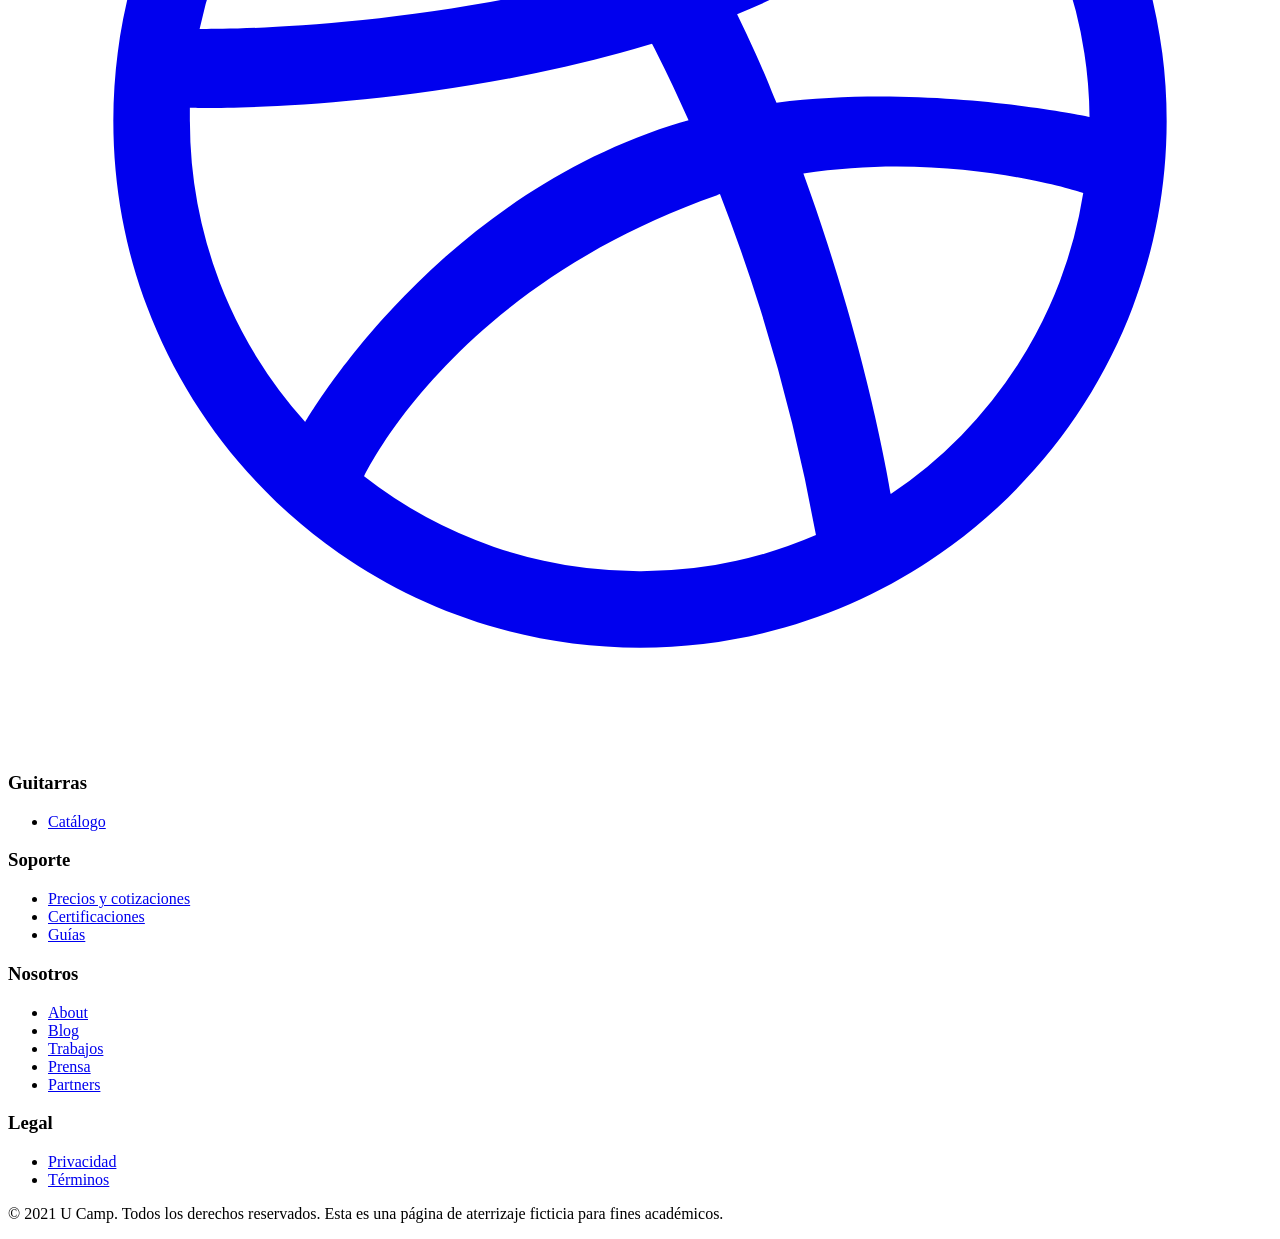
==== commit b6b2046d: "Muestra Muestra" ====
--- a/Prácticas Brandon Ortiz/index.html
+++ b/Prácticas Brandon Ortiz/index.html
@@ -1,4 +1,4 @@
-//Cambio de nombre de John Doe a Brandon Ortiz, correo se mantiene
+//Cambio de nombre de John Doe a Brandon Ortiz, correo se mantiene.
 <!DOCTYPE html>
 <html lang="en">
 <head>
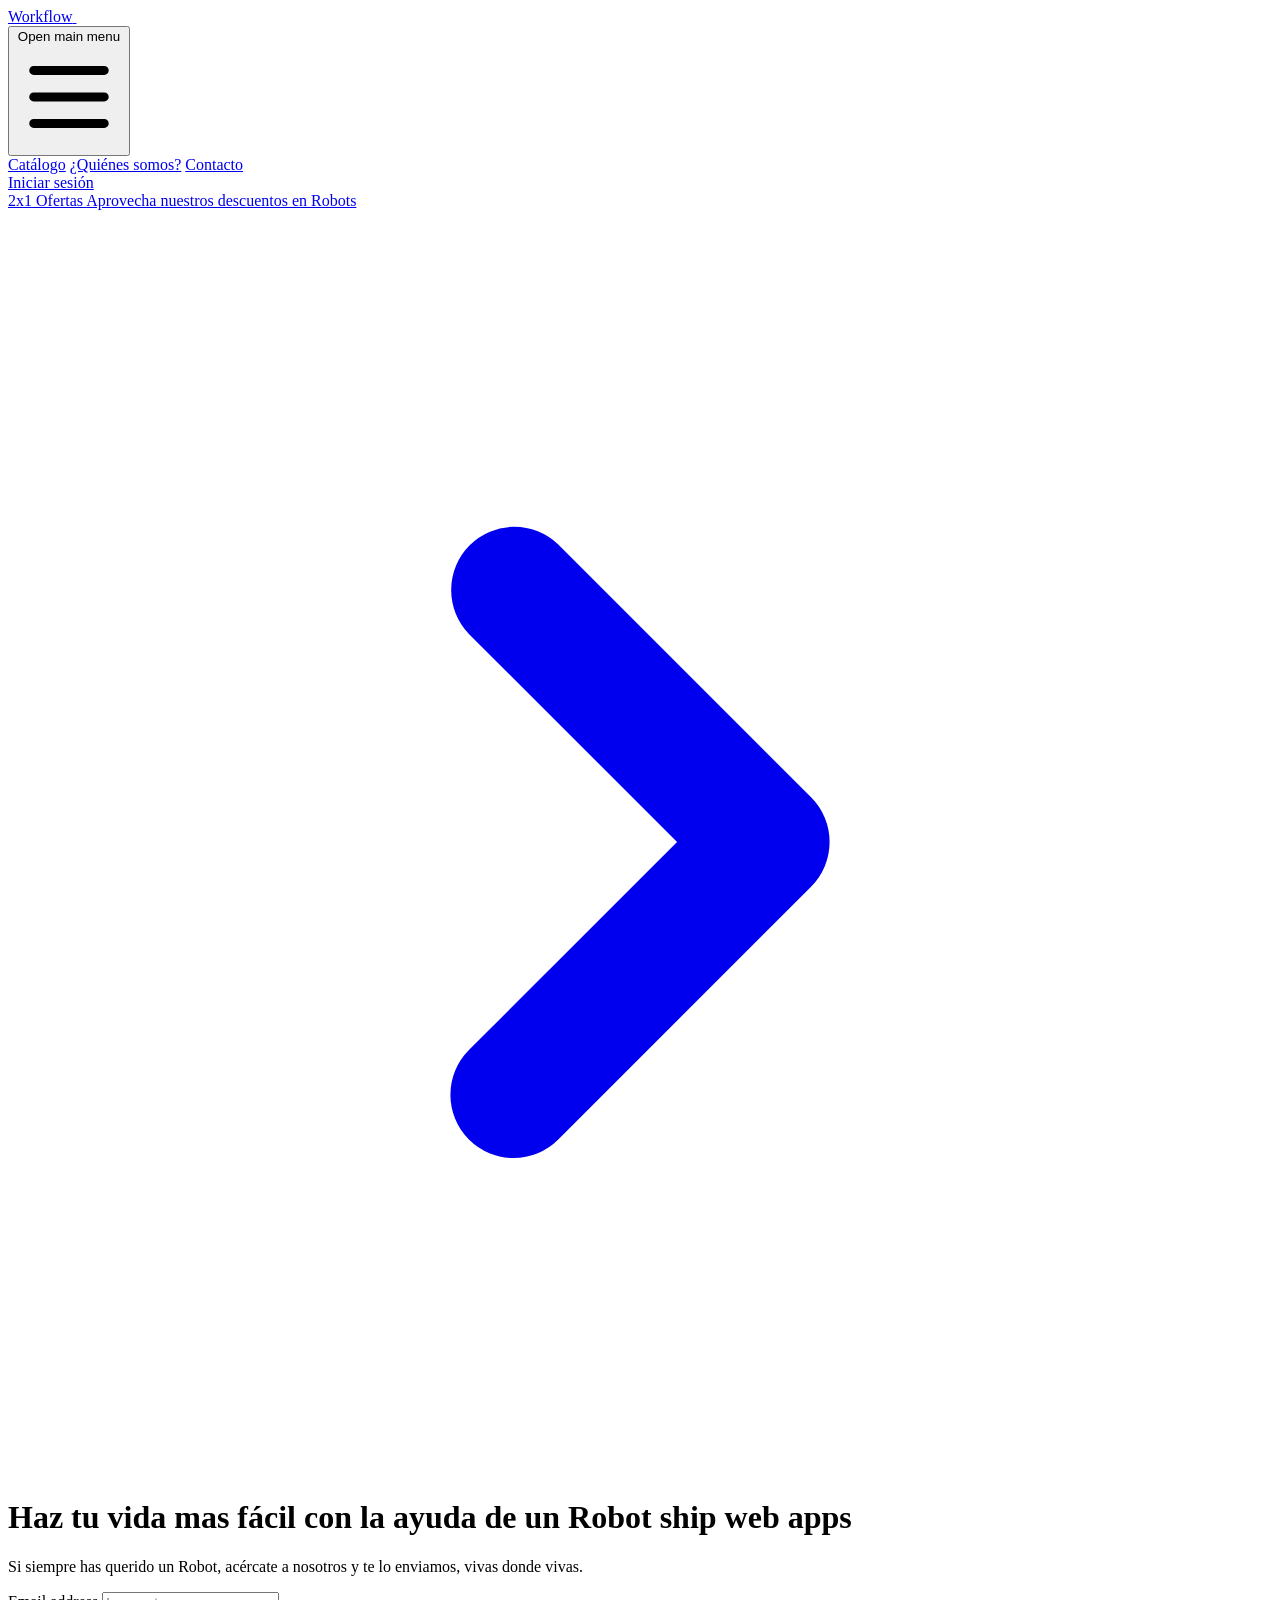
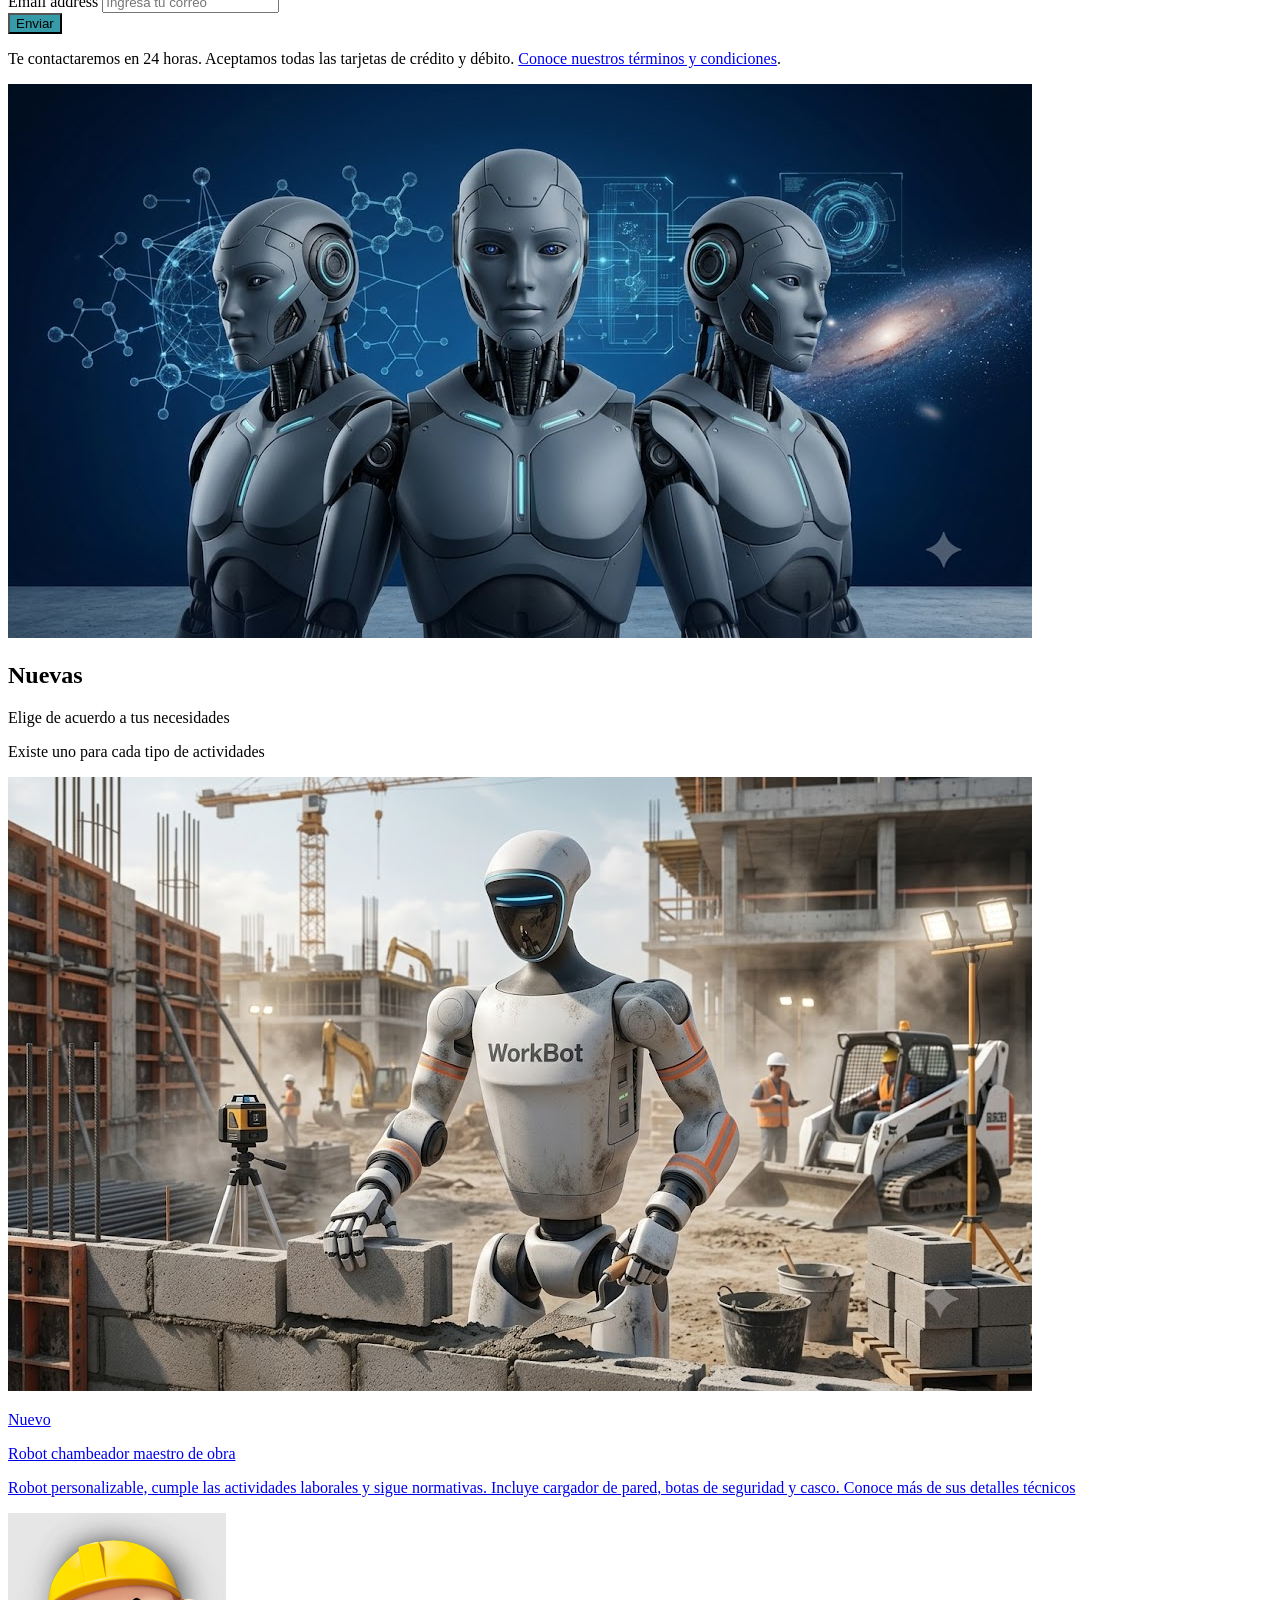
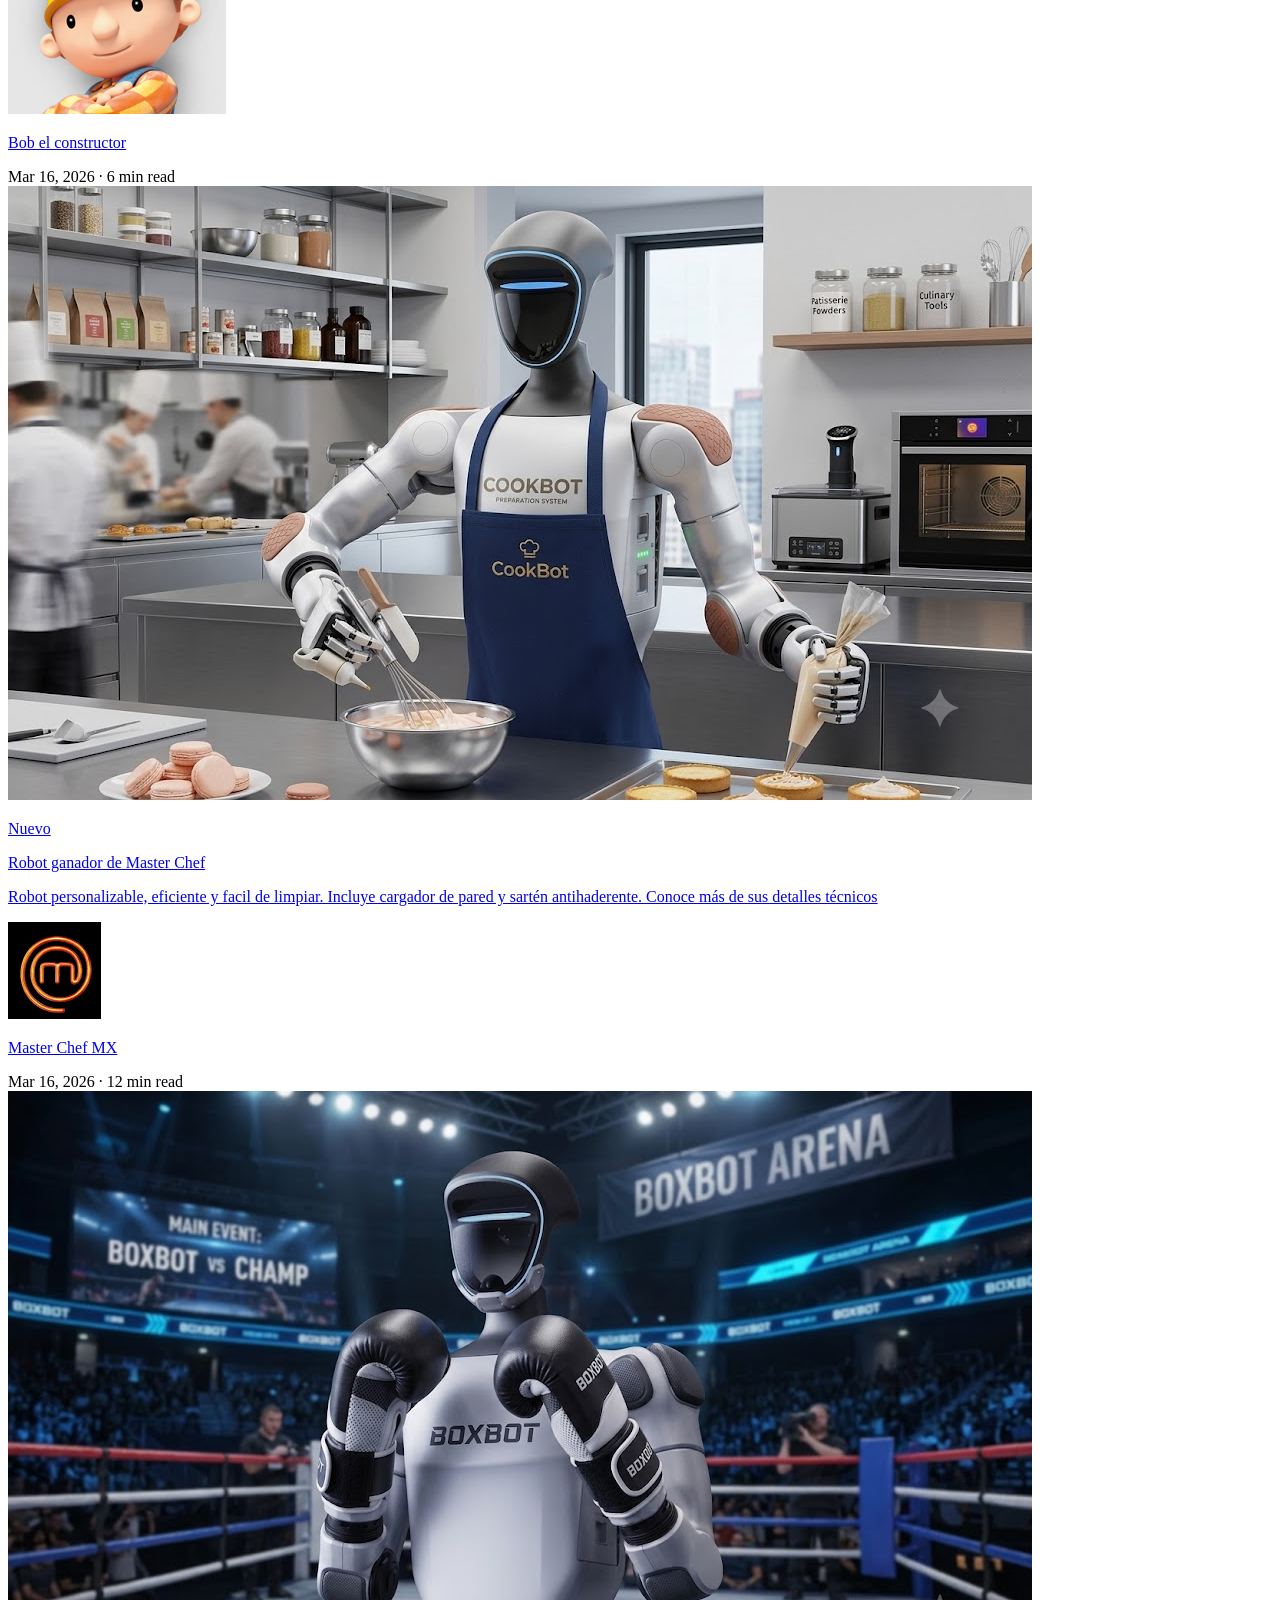
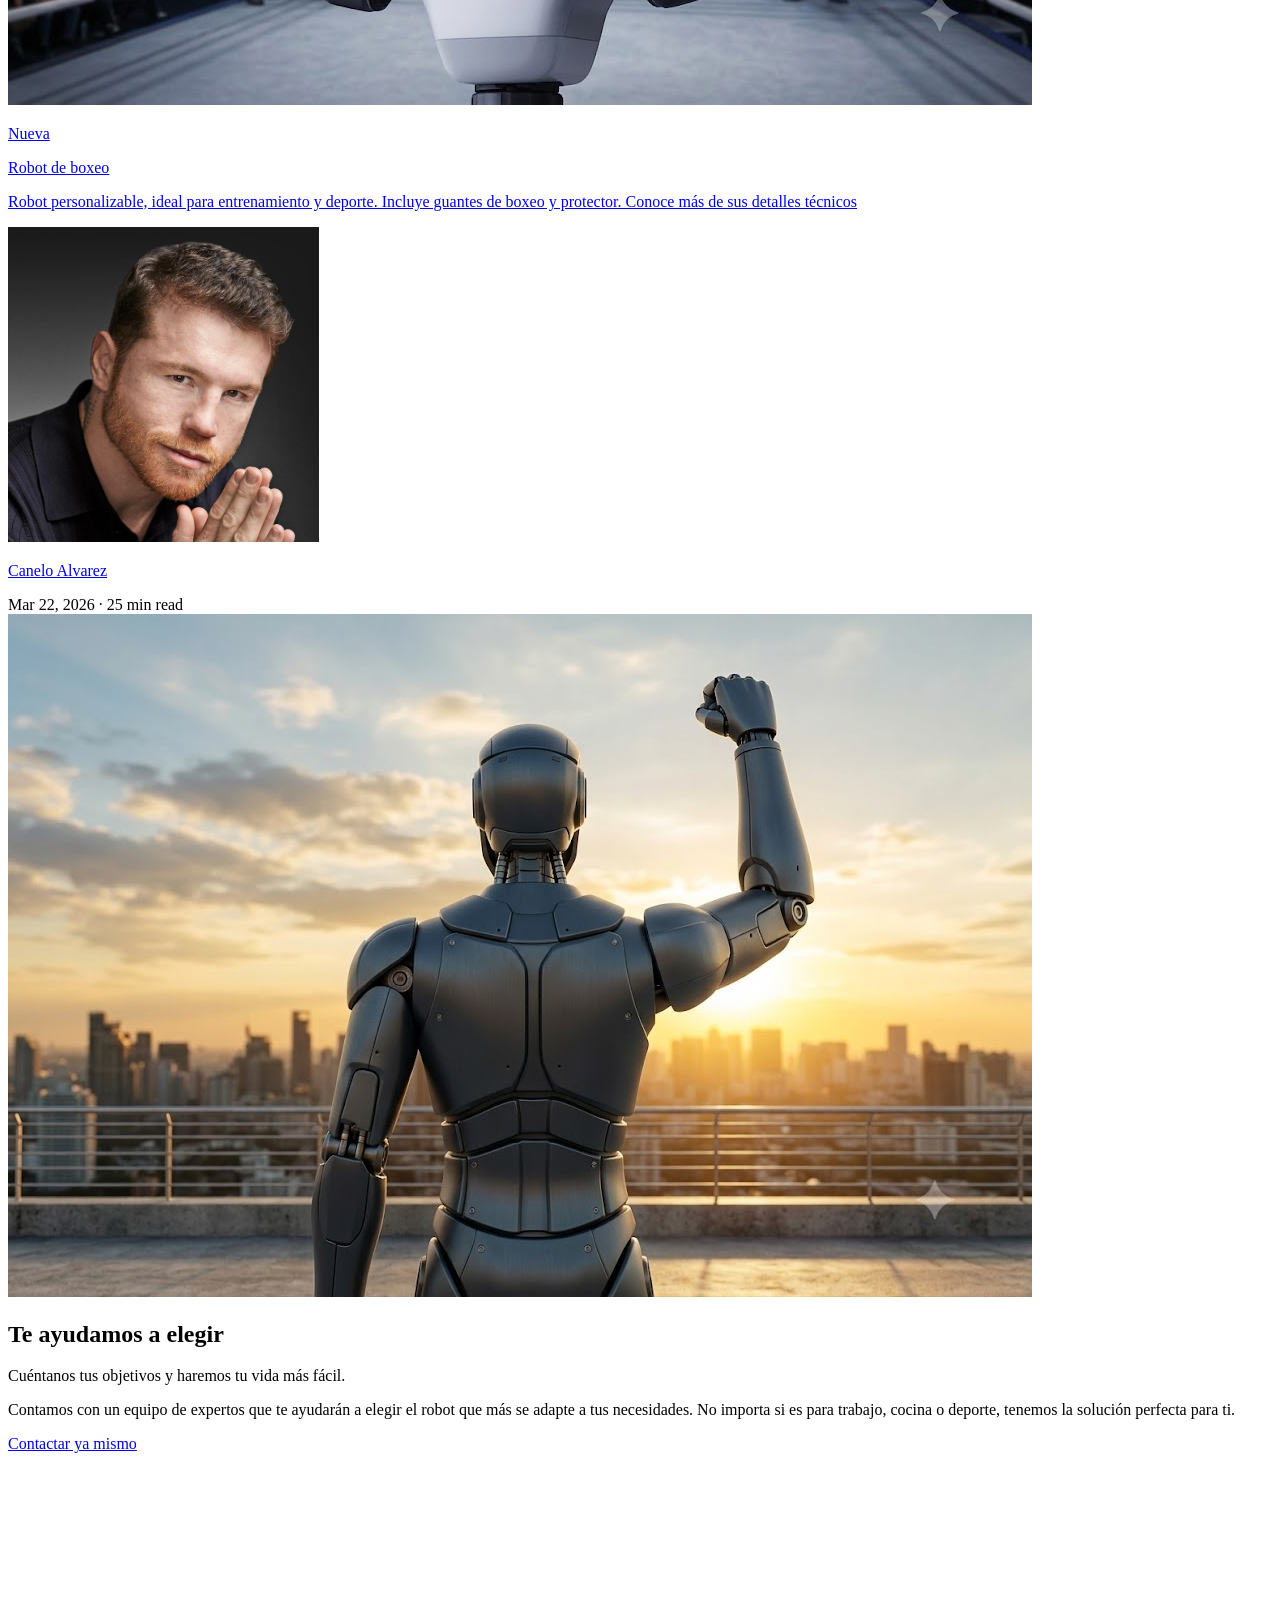
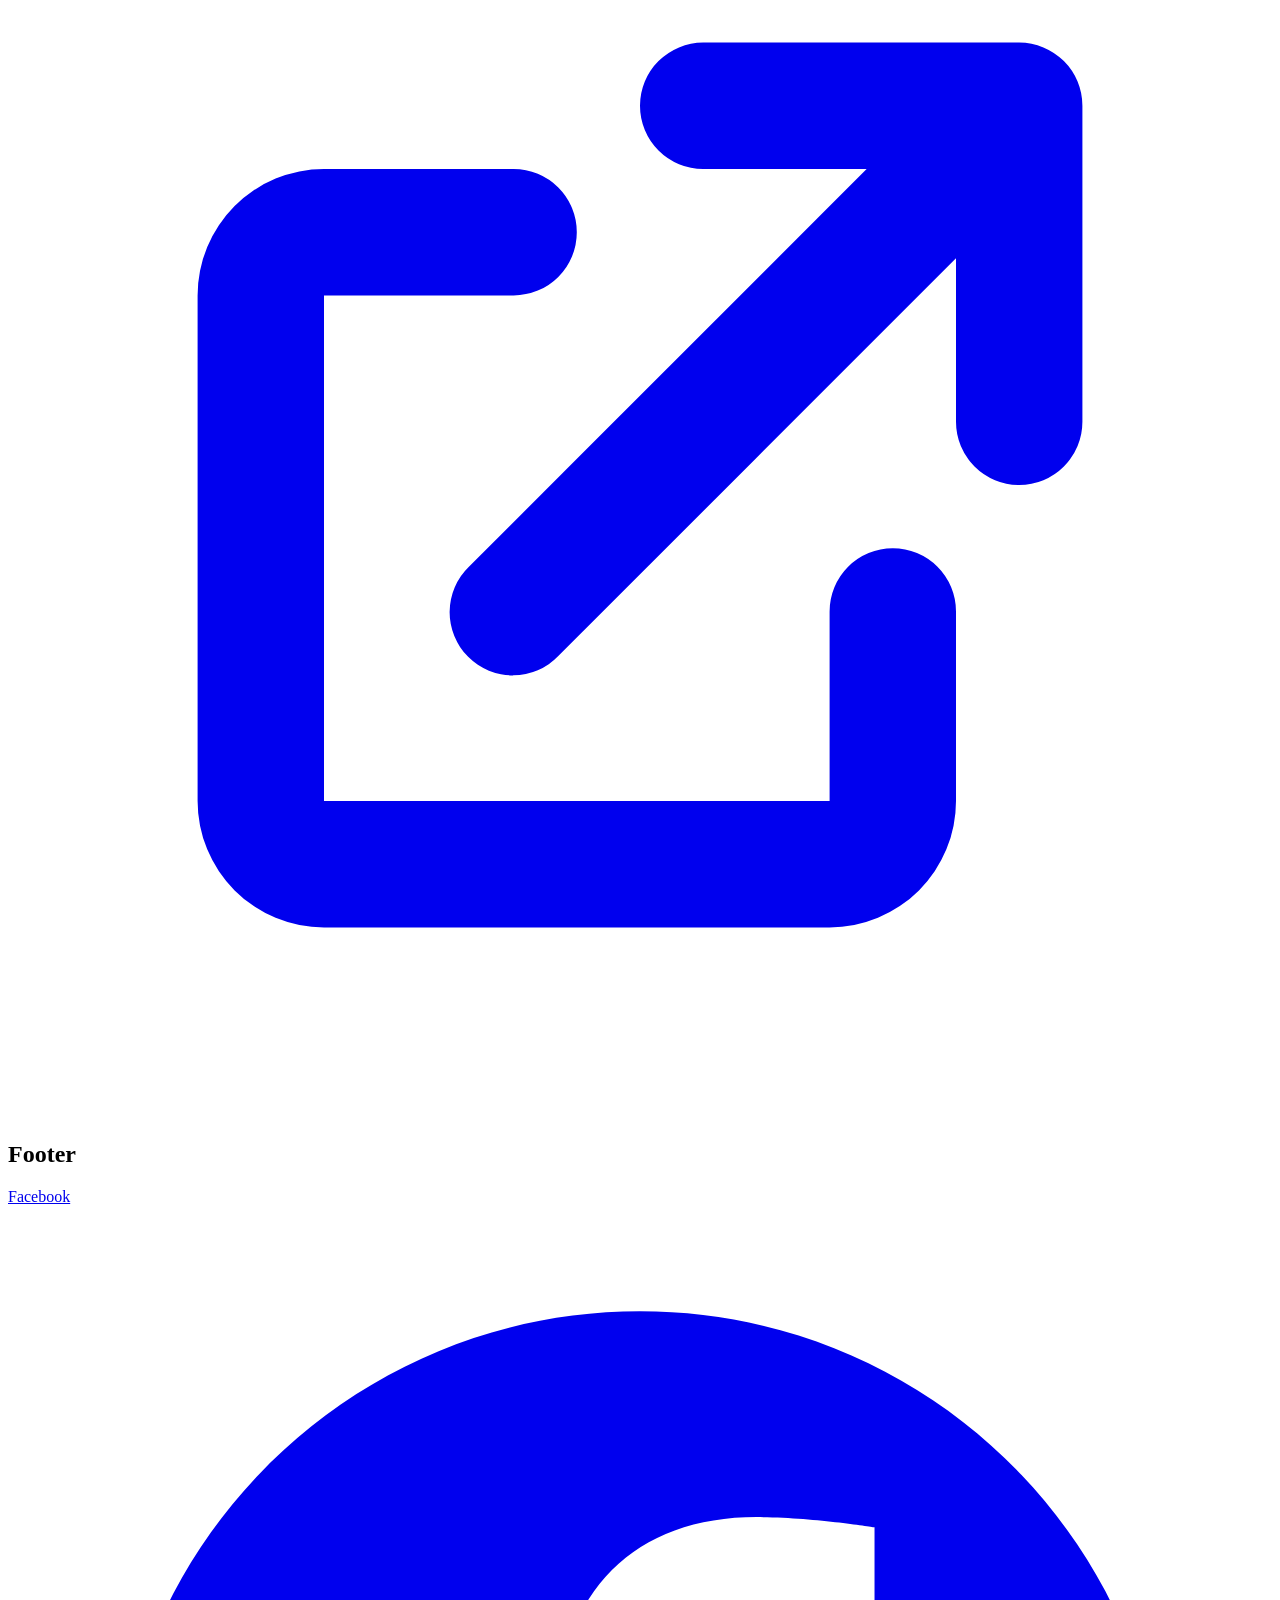
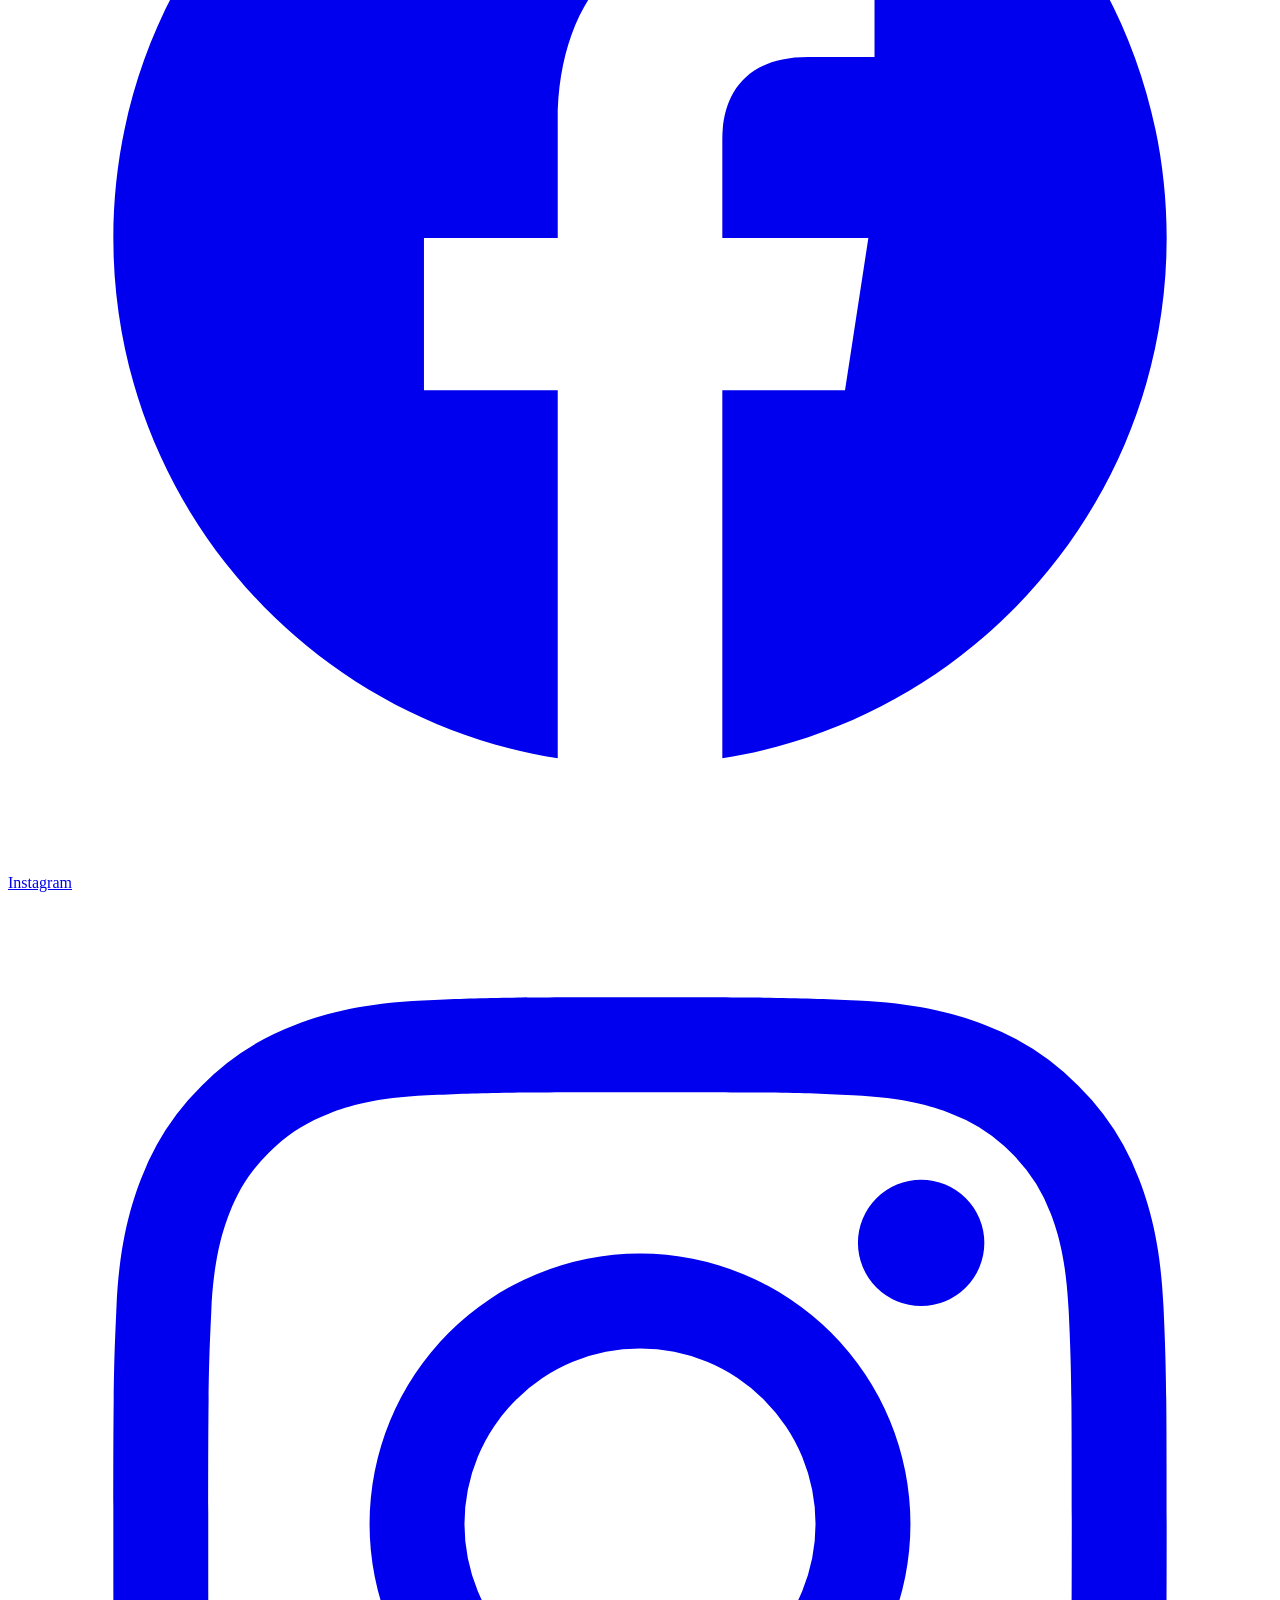
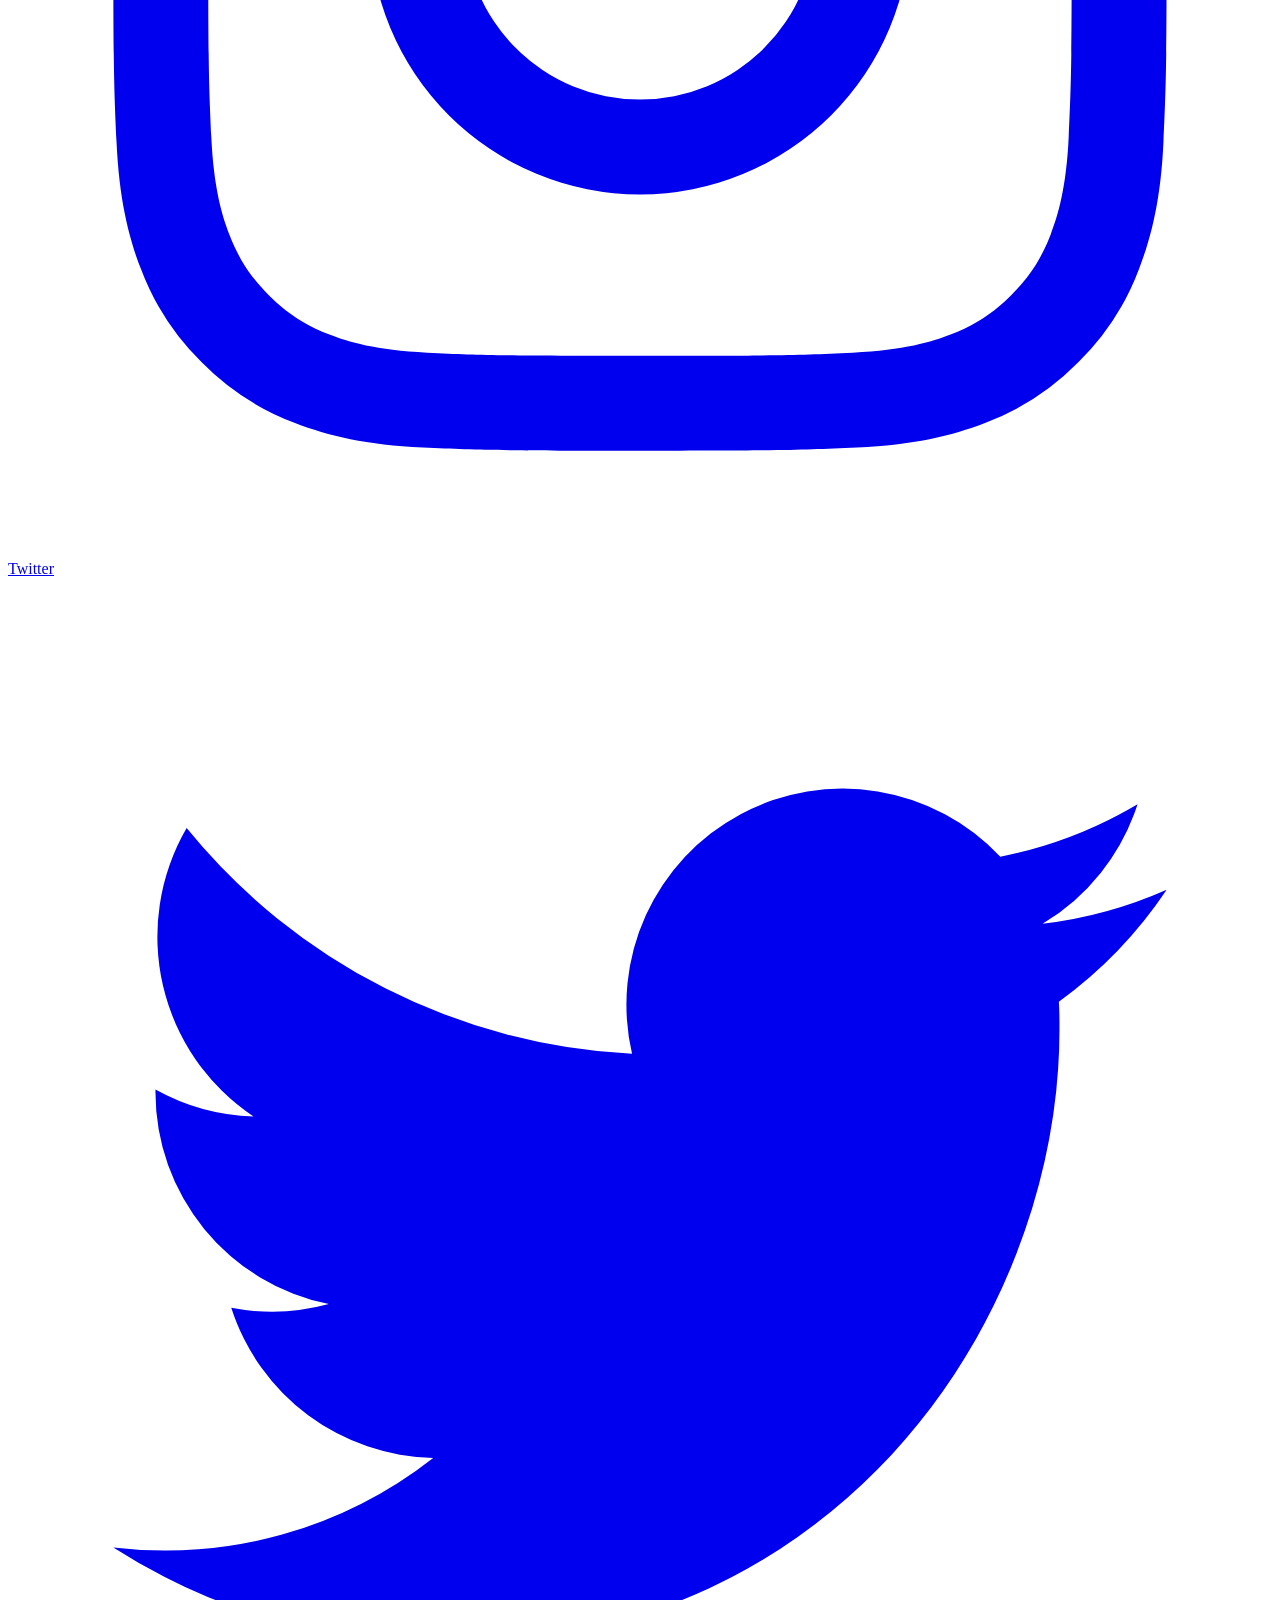
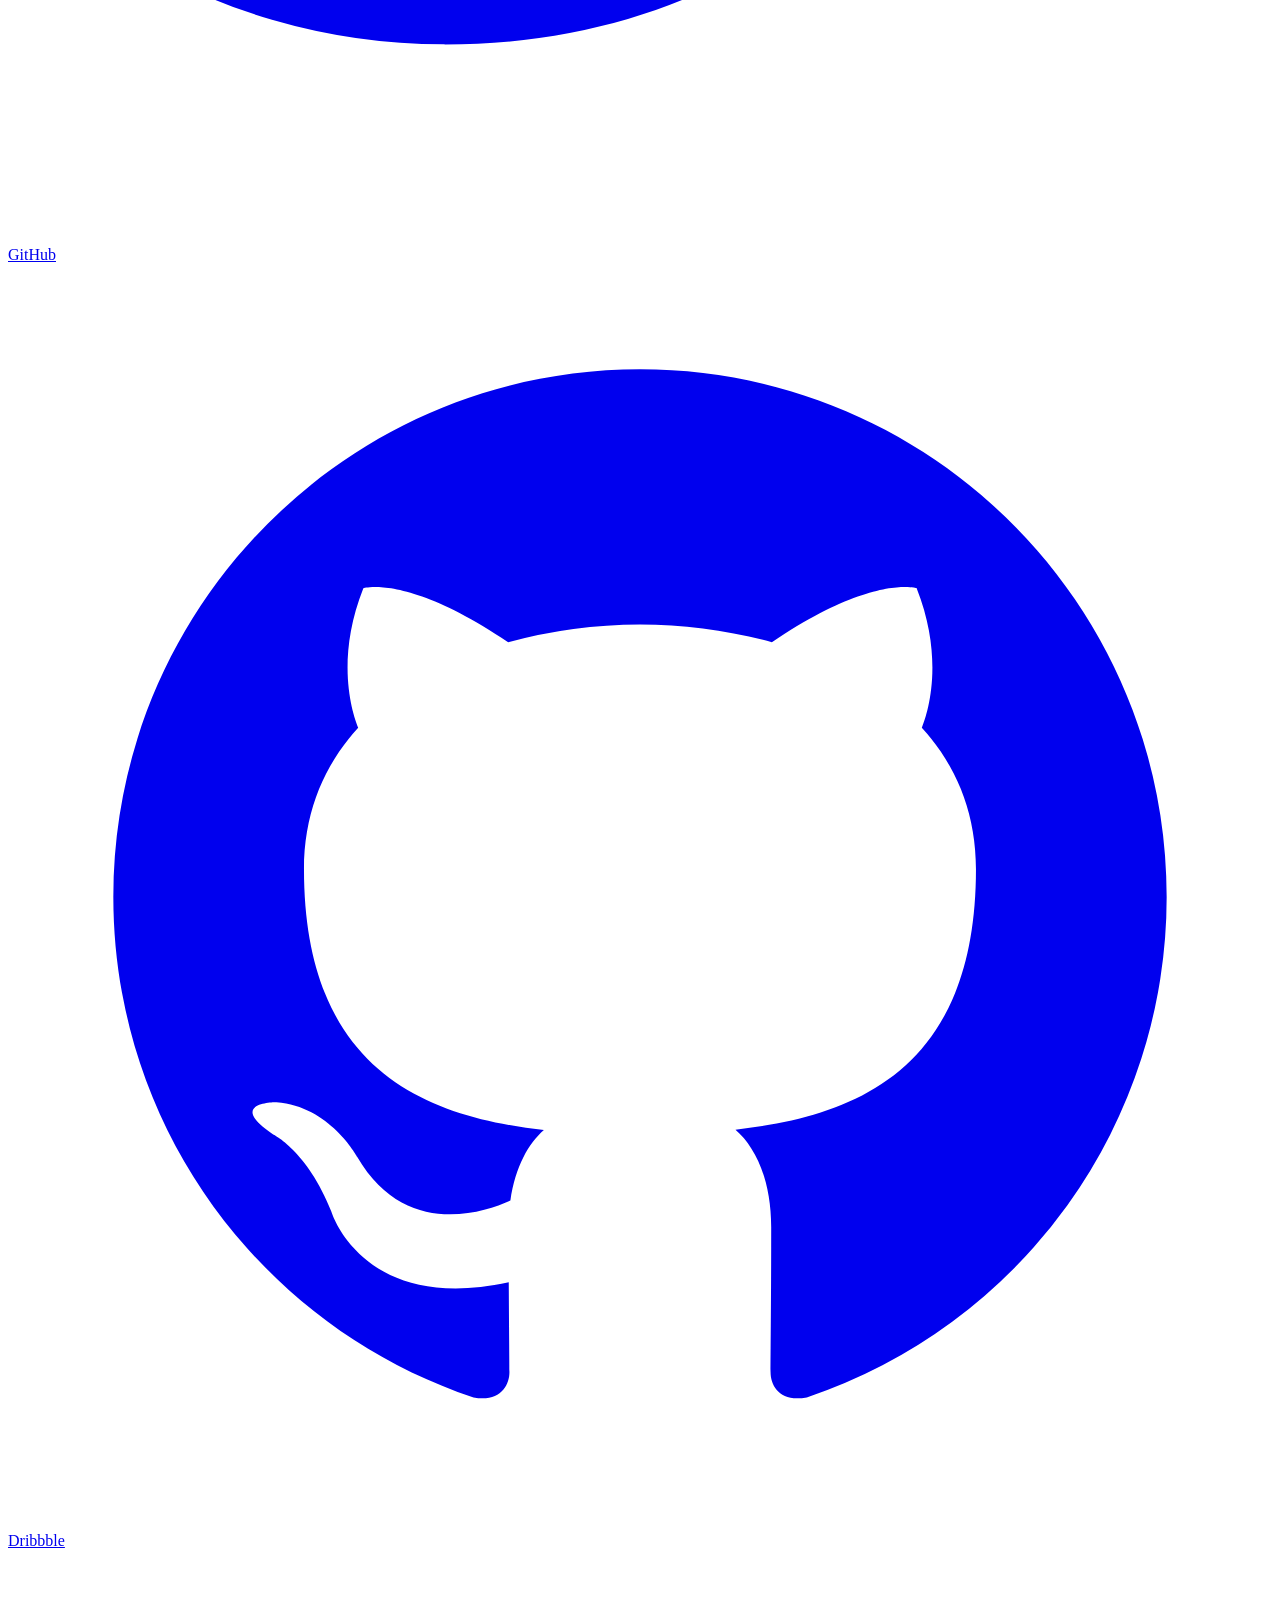
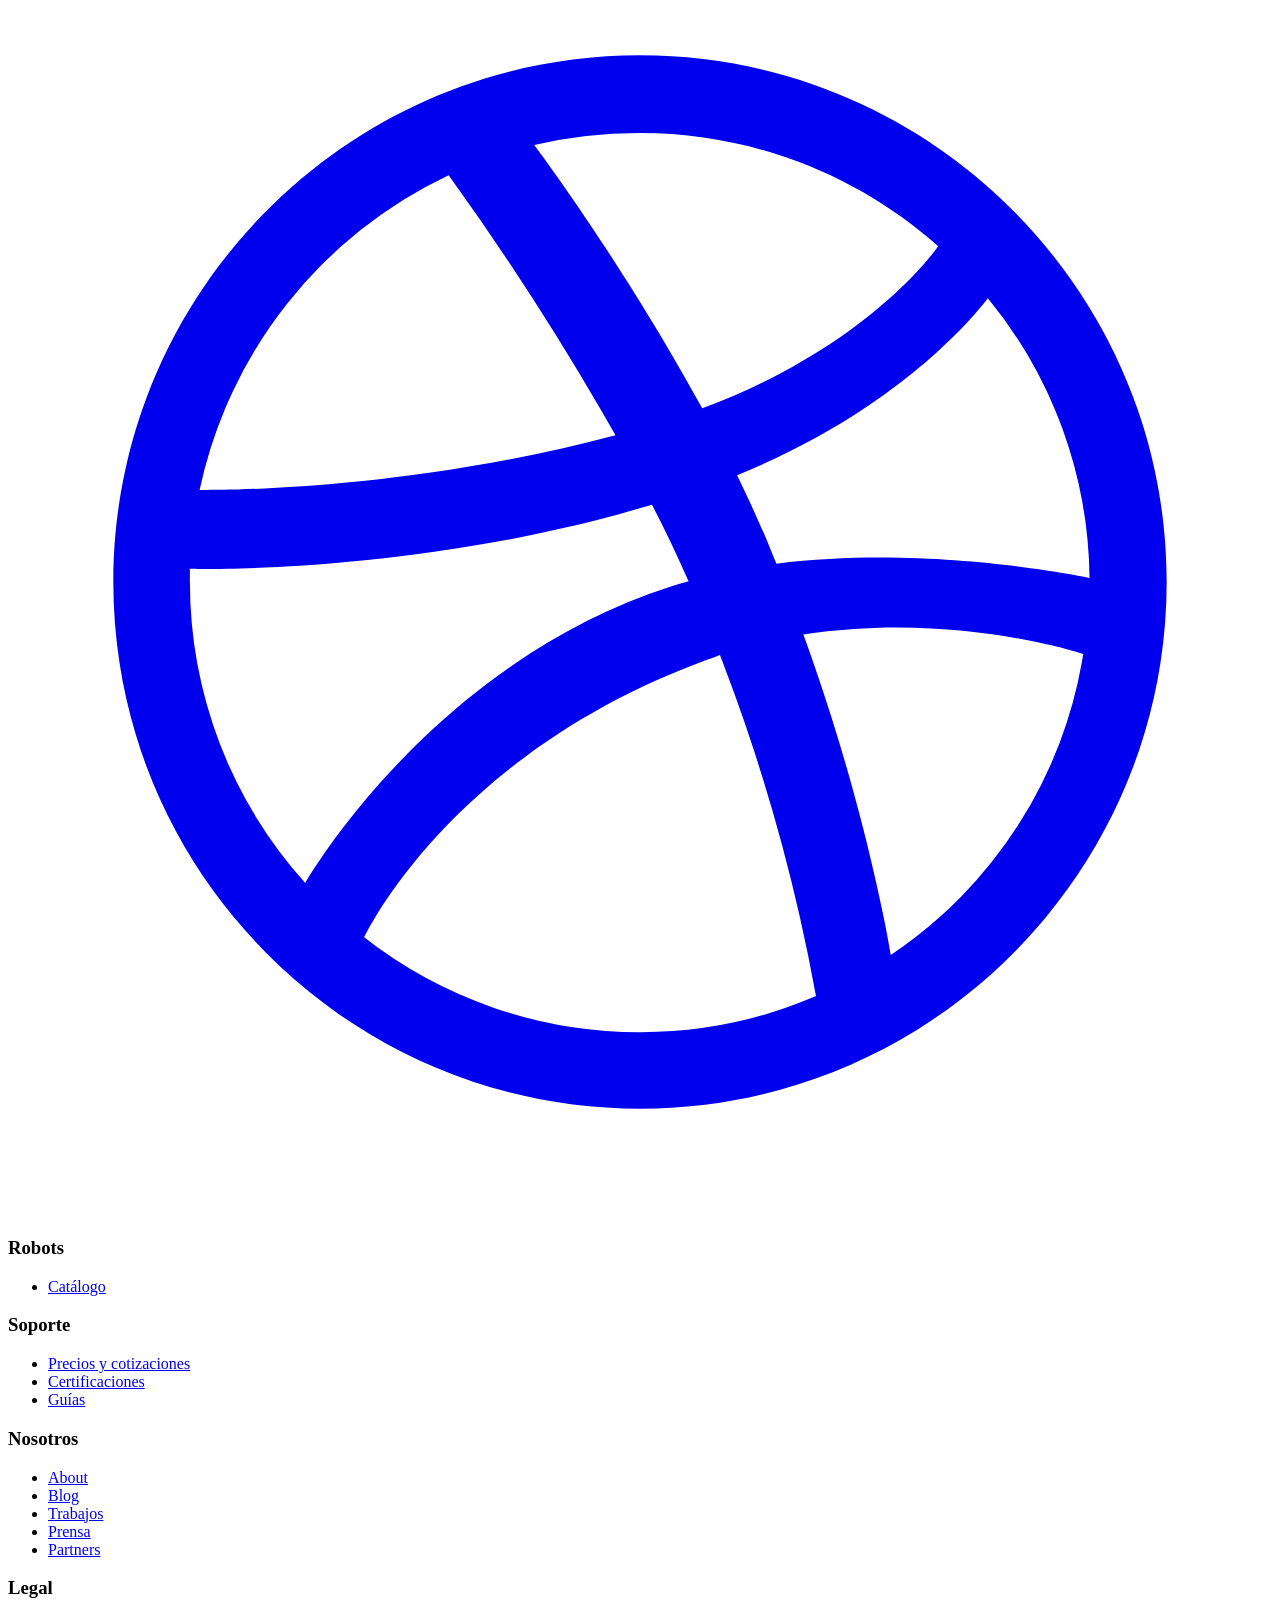
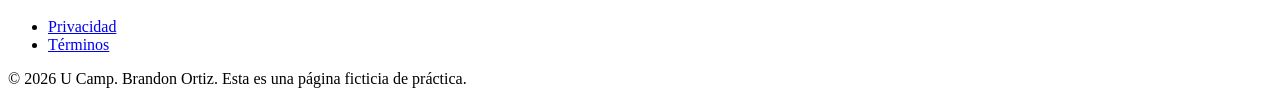
==== commit c2e45471: "Edicion Se edita una web para venta de robots" ====
--- a/Prácticas Brandon Ortiz/index.html
+++ b/Prácticas Brandon Ortiz/index.html
@@ -1,12 +1,10 @@
-//Cambio de nombre de John Doe a Brandon Ortiz, correo se mantiene.
 <!DOCTYPE html>
 <html lang="en">
 <head>
     <meta charset="UTF-8">
-    <meta http-equiv="X-UA-Compatible" content="IE=edge">
     <meta name="viewport" content="width=device-width, initial-scale=1.0">
     <link href="https://unpkg.com/tailwindcss@^2/dist/tailwind.min.css" rel="stylesheet">
-    <title>U Guitars</title>
+    <title>Robots</title>
 </head>
 <body>
     
@@ -22,7 +20,7 @@
               <div class="flex items-center justify-between w-full md:w-auto">
                 <a href="#">
                   <span class="sr-only">Workflow</span>
-                  <img class="h-8 w-auto sm:h-10" src="./ucamp.png" alt="">
+                  <img class="h-8 w-auto sm:h-10" src="./assets/ucamp.png" alt="">
                 </a>
                 <div class="-mr-2 flex items-center md:hidden">
                   <button type="button" class="bg-gray-900 rounded-md p-2 inline-flex items-center justify-center text-gray-400 hover:bg-gray-800 focus:outline-none focus:ring-2 focus-ring-inset focus:ring-white" aria-expanded="false">
@@ -58,19 +56,19 @@
               <div class="mx-auto max-w-md px-4 sm:max-w-2xl sm:px-6 sm:text-center lg:px-0 lg:text-left lg:flex lg:items-center">
                 <div class="lg:py-24">
                   <a href="#" class="inline-flex items-center text-white bg-black rounded-full p-1 pr-2 sm:text-base lg:text-sm xl:text-base hover:text-gray-200">
-                    <span class="px-3 py-0.5 text-white text-xs font-semibold leading-5 uppercase tracking-wide bg-gradient-to-r from-teal-500 to-cyan-600 rounded-full">20% Ofertas</span>
-                    <span class="ml-4 text-sm">Conoce guitarras en promoción</span>
+                    <span class="px-3 py-0.5 text-white text-xs font-semibold leading-5 uppercase tracking-wide bg-gradient-to-r from-teal-500 to-cyan-600 rounded-full">2x1 Ofertas</span>
+                    <span class="ml-4 text-sm">Aprovecha nuestros descuentos en Robots</span>
                     <!-- Heroicon name: solid/chevron-right -->
                     <svg class="ml-2 w-5 h-5 text-gray-500" xmlns="http://www.w3.org/2000/svg" viewBox="0 0 20 20" fill="currentColor" aria-hidden="true">
                       <path fill-rule="evenodd" d="M7.293 14.707a1 1 0 010-1.414L10.586 10 7.293 6.707a1 1 0 011.414-1.414l4 4a1 1 0 010 1.414l-4 4a1 1 0 01-1.414 0z" clip-rule="evenodd" />
                     </svg>
                   </a>
                   <h1 class="mt-4 text-4xl tracking-tight font-extrabold text-white sm:mt-5 sm:text-6xl lg:mt-6 xl:text-6xl">
-                    <span class="block">Comunica tu alma con una guitarra</span>
+                    <span class="block">Haz tu vida mas fácil con la ayuda de un Robot</span>
                     <span class="bg-clip-text text-transparent bg-gradient-to-r from-teal-200 to-cyan-400 block">ship web apps</span>
                   </h1>
                   <p class="mt-3 text-base text-gray-300 sm:mt-5 sm:text-xl lg:text-lg xl:text-xl">
-                    Si siempre has querido una guitarra, acércate a nosotros y te la enviamos, vivas donde vivas.
+                    Si siempre has querido un Robot, acércate a nosotros y te lo enviamos, vivas donde vivas.
                   </p>
                   <div class="mt-10 sm:mt-12">
                     <form action="#" class="sm:max-w-xl sm:mx-auto lg:mx-0">
@@ -90,8 +88,7 @@
               </div>
               <div class="mt-12 -mb-16 sm:-mb-48 lg:m-0 lg:relative">
                 <div class="mx-auto max-w-md px-4 sm:max-w-2xl sm:px-6 lg:max-w-none lg:px-0">
-                  <!-- Illustration taken from Lucid Illustrations: https://lucid.pixsellz.io/ -->
-                  <img class="w-full lg:absolute lg:inset-y-0 lg:left-0 lg:h-full lg:w-auto lg:max-w-none" src="https://images.unsplash.com/photo-1511379938547-c1f69419868d?ixid=MXwxMjA3fDB8MHxwaG90by1wYWdlfHx8fGVufDB8fHw%3D&ixlib=rb-1.2.1&auto=format&fit=crop&w=1350&q=80" alt="">
+                  <img class="w-full lg:absolute lg:inset-y-0 lg:left-0 lg:h-full lg:w-auto lg:max-w-none" src="./Assets/Robots.jpg" alt="">
                 </div>
               </div>
             </div>
@@ -104,16 +101,112 @@
             <div class="text-center mx-auto max-w-md px-4 sm:max-w-3xl sm:px-6 lg:px-8 lg:max-w-7xl">
               <h2 class="text-base font-semibold tracking-wider text-cyan-600 uppercase">Nuevas</h2>
               <p class="mt-2 text-3xl font-extrabold text-gray-900 tracking-tight sm:text-4xl">
-                Guitarras recién llegadas
+                Elige de acuerdo a tus necesidades
               </p>
               <p class="mt-5 mx-auto max-w-prose text-xl text-gray-500">
-                ¿Trovador o rockero? Triunfa como sea, con la guitarra correcta.
+               Existe uno para cada tipo de actividades
               </p>
             </div>
             <div class="mt-12 mx-auto max-w-md px-4 grid gap-8 sm:max-w-lg sm:px-6 lg:px-8 lg:grid-cols-3 lg:max-w-7xl">
               <div class="flex flex-col rounded-lg shadow-lg overflow-hidden">
                 <div class="flex-shrink-0">
-                  <img class="h-48 w-full object-cover" src="https://images.unsplash.com/photo-1617160895032-11179689e7b5?ixid=MXwxMjA3fDB8MHxwaG90by1wYWdlfHx8fGVufDB8fHw%3D&ixlib=rb-1.2.1&auto=format&fit=crop&w=800&q=80" alt="">
+                  <img class="h-48 w-full object-cover" src="./Assets/WorkBot.jpg" alt="">
+                </div>
+                <div class="flex-1 bg-white p-6 flex flex-col justify-between">
+                  <div class="flex-1">
+                    <p class="text-sm font-medium text-cyan-600">
+                      <a href="#" class="hover:underline">
+                        Nuevo
+                      </a>
+                    </p>
+                    <a href="#" class="block mt-2">
+                      <p class="text-xl font-semibold text-gray-900">
+                        Robot chambeador maestro de obra
+                      </p>
+                      <p class="mt-3 text-base text-gray-500">
+                        Robot personalizable, cumple las actividades laborales y sigue normativas. Incluye cargador de pared, botas de seguridad y casco. Conoce más de sus detalles técnicos
+                      </p>
+                    </a>
+                  </div>
+                  <div class="mt-6 flex items-center">
+                    <div class="flex-shrink-0">
+                      <a href="#">
+                        <img class="h-10 w-10 rounded-full" src="./Assets/Bob.png" alt="Roel Aufderehar">
+                      </a>
+                    </div>
+                    <div class="ml-3">
+                      <p class="text-sm font-medium text-gray-900">
+                        <a href="#" class="hover:underline">
+                          Bob el constructor
+                        </a>
+                      </p>
+                      <div class="flex space-x-1 text-sm text-gray-500">
+                        <time datetime="2020-03-16">
+                          Mar 16, 2026
+                        </time>
+                        <span aria-hidden="true">
+                          &middot;
+                        </span>
+                        <span>
+                          6 min read
+                        </span>
+                      </div>
+                    </div>
+                  </div>
+                </div>
+              </div>
+
+              <div class="flex flex-col rounded-lg shadow-lg overflow-hidden">
+                <div class="flex-shrink-0">
+                  <img class="h-48 w-full object-cover" src="./Assets/CookBot.jpg" alt="">
+                </div>
+                <div class="flex-1 bg-white p-6 flex flex-col justify-between">
+                  <div class="flex-1">
+                    <p class="text-sm font-medium text-cyan-600">
+                      <a href="#" class="hover:underline">
+                        Nuevo
+                      </a>
+                    </p>
+                    <a href="#" class="block mt-2">
+                      <p class="text-xl font-semibold text-gray-900">
+                        Robot ganador de Master Chef
+                      </p>
+                      <p class="mt-3 text-base text-gray-500">
+                        Robot personalizable, eficiente y facil de limpiar. Incluye cargador de pared y sartén antihaderente. Conoce más de sus detalles técnicos
+                      </p>
+                    </a>
+                  </div>
+                  <div class="mt-6 flex items-center">
+                    <div class="flex-shrink-0">
+                      <a href="#">
+                        <img class="h-10 w-10 rounded-full" src="./Assets/MasterChef.png" alt="Master Chef">
+                      </a>
+                    </div>
+                    <div class="ml-3">
+                      <p class="text-sm font-medium text-gray-900">
+                        <a href="#" class="hover:underline">
+                          Master Chef MX
+                        </a>
+                      </p>
+                      <div class="flex space-x-1 text-sm text-gray-500">
+                        <time datetime="2020-03-16">
+                          Mar 16, 2026
+                        </time>
+                        <span aria-hidden="true">
+                          &middot;
+                        </span>
+                        <span>
+                          12 min read
+                        </span>
+                      </div>
+                    </div>
+                  </div>
+                </div>
+              </div>
+
+              <div class="flex flex-col rounded-lg shadow-lg overflow-hidden">
+                <div class="flex-shrink-0">
+                  <img class="h-48 w-full object-cover" src="./Assets/BoxBot.jpg" alt="">
                 </div>
                 <div class="flex-1 bg-white p-6 flex flex-col justify-between">
                   <div class="flex-1">
@@ -124,130 +217,34 @@
                     </p>
                     <a href="#" class="block mt-2">
                       <p class="text-xl font-semibold text-gray-900">
-                        PRS SE Custom 22 Electric Guitar 
+                        Robot de boxeo
                       </p>
                       <p class="mt-3 text-base text-gray-500">
-                        Guitarra personalizada, en barniz, cuerdas de nylon, . Incluye amplificador individual. Conoce más de sus detalles técnicos
+                        Robot personalizable, ideal para entrenamiento y deporte. Incluye guantes de boxeo y protector. Conoce más de sus detalles técnicos
                       </p>
                     </a>
                   </div>
                   <div class="mt-6 flex items-center">
                     <div class="flex-shrink-0">
                       <a href="#">
-                        <img class="h-10 w-10 rounded-full" src="https://images.unsplash.com/photo-1472099645785-5658abf4ff4e?ixlib=rb-1.2.1&ixqx=6C4HUdjqsY&ixid=eyJhcHBfaWQiOjEyMDd9&auto=format&fit=facearea&facepad=2&w=256&h=256&q=80" alt="Roel Aufderehar">
+                        <img class="h-10 w-10 rounded-full" src="./Assets/Canelo.png" alt="Roel Aufderehar">
                       </a>
                     </div>
                     <div class="ml-3">
                       <p class="text-sm font-medium text-gray-900">
                         <a href="#" class="hover:underline">
-                          Roel Aufderehar
+                          Canelo Alvarez
                         </a>
                       </p>
                       <div class="flex space-x-1 text-sm text-gray-500">
                         <time datetime="2020-03-16">
-                          Mar 16, 2020
+                          Mar 22, 2026
                         </time>
                         <span aria-hidden="true">
                           &middot;
                         </span>
                         <span>
-                          6 min read
-                        </span>
-                      </div>
-                    </div>
-                  </div>
-                </div>
-              </div>
-
-              <div class="flex flex-col rounded-lg shadow-lg overflow-hidden">
-                <div class="flex-shrink-0">
-                  <img class="h-48 w-full object-cover" src="https://images.unsplash.com/photo-1583385788355-6cc226732695?ixid=MXwxMjA3fDB8MHxzZWFyY2h8NHx8Z3VpdGFyc3xlbnwwfHwwfA%3D%3D&ixlib=rb-1.2.1&auto=format&fit=crop&w=500&q=60" alt="">
-                </div>
-                <div class="flex-1 bg-white p-6 flex flex-col justify-between">
-                  <div class="flex-1">
-                    <p class="text-sm font-medium text-cyan-600">
-                      <a href="#" class="hover:underline">
-                        Nueva
-                      </a>
-                    </p>
-                    <a href="#" class="block mt-2">
-                      <p class="text-xl font-semibold text-gray-900">
-                        PRS SE Custom 22 Electric Guitar 
-                      </p>
-                      <p class="mt-3 text-base text-gray-500">
-                        Guitarra personalizada, en barniz, cuerdas de nylon, . Incluye amplificador individual. Conoce más de sus detalles técnicos
-                      </p>
-                    </a>
-                  </div>
-                  <div class="mt-6 flex items-center">
-                    <div class="flex-shrink-0">
-                      <a href="#">
-                        <img class="h-10 w-10 rounded-full" src="https://images.unsplash.com/photo-1550291652-6ea9114a47b1?ixid=MXwxMjA3fDB8MHxwaG90by1wYWdlfHx8fGVufDB8fHw%3D&ixlib=rb-1.2.1&auto=format&fit=crop&w=634&q=80" alt="Roel Aufderehar">
-                      </a>
-                    </div>
-                    <div class="ml-3">
-                      <p class="text-sm font-medium text-gray-900">
-                        <a href="#" class="hover:underline">
-                          Roel Aufderehar
-                        </a>
-                      </p>
-                      <div class="flex space-x-1 text-sm text-gray-500">
-                        <time datetime="2020-03-16">
-                          Mar 16, 2020
-                        </time>
-                        <span aria-hidden="true">
-                          &middot;
-                        </span>
-                        <span>
-                          6 min read
-                        </span>
-                      </div>
-                    </div>
-                  </div>
-                </div>
-              </div>
-
-              <div class="flex flex-col rounded-lg shadow-lg overflow-hidden">
-                <div class="flex-shrink-0">
-                  <img class="h-48 w-full object-cover" src="https://images.unsplash.com/photo-1617160895032-11179689e7b5?ixid=MXwxMjA3fDB8MHxwaG90by1wYWdlfHx8fGVufDB8fHw%3D&ixlib=rb-1.2.1&auto=format&fit=crop&w=800&q=80" alt="">
-                </div>
-                <div class="flex-1 bg-white p-6 flex flex-col justify-between">
-                  <div class="flex-1">
-                    <p class="text-sm font-medium text-cyan-600">
-                      <a href="#" class="hover:underline">
-                        Nueva
-                      </a>
-                    </p>
-                    <a href="#" class="block mt-2">
-                      <p class="text-xl font-semibold text-gray-900">
-                        PRS SE Custom 22 Electric Guitar 
-                      </p>
-                      <p class="mt-3 text-base text-gray-500">
-                        Guitarra personalizada, en barniz, cuerdas de nylon, . Incluye amplificador individual. Conoce más de sus detalles técnicos
-                      </p>
-                    </a>
-                  </div>
-                  <div class="mt-6 flex items-center">
-                    <div class="flex-shrink-0">
-                      <a href="#">
-                        <img class="h-10 w-10 rounded-full" src="https://images.unsplash.com/photo-1472099645785-5658abf4ff4e?ixlib=rb-1.2.1&ixqx=6C4HUdjqsY&ixid=eyJhcHBfaWQiOjEyMDd9&auto=format&fit=facearea&facepad=2&w=256&h=256&q=80" alt="Roel Aufderehar">
-                      </a>
-                    </div>
-                    <div class="ml-3">
-                      <p class="text-sm font-medium text-gray-900">
-                        <a href="#" class="hover:underline">
-                          Roel Aufderehar
-                        </a>
-                      </p>
-                      <div class="flex space-x-1 text-sm text-gray-500">
-                        <time datetime="2020-03-16">
-                          Mar 16, 2020
-                        </time>
-                        <span aria-hidden="true">
-                          &middot;
-                        </span>
-                        <span>
-                          6 min read
+                          25 min read
                         </span>
                       </div>
                     </div>
@@ -265,7 +262,7 @@
         <!-- CTA Section -->
         <div class="relative bg-gray-900">
           <div class="relative h-56 bg-indigo-600 sm:h-72 md:absolute md:left-0 md:h-full md:w-1/2">
-            <img class="w-full h-full object-cover" src="https://images.unsplash.com/photo-1598517511269-fd89417b561c?ixid=MXwxMjA3fDB8MHxzZWFyY2h8NzZ8fGd1aXRhcnN8ZW58MHx8MHw%3D&ixlib=rb-1.2.1&auto=format&fit=crop&w=500&q=60" alt="">
+            <img class="w-full h-full object-cover" src="./Assets/GoBot1.jpg" alt="">
             <div aria-hidden="true" class="absolute inset-0 bg-gradient-to-r from-teal-500 to-cyan-600" style="mix-blend-mode: multiply;"></div>
           </div>
           <div class="relative mx-auto max-w-md px-4 py-12 sm:max-w-7xl sm:px-6 sm:py-20 md:py-28 lg:px-8 lg:py-32">
@@ -274,10 +271,10 @@
                 Te ayudamos a elegir
               </h2>
               <p class="mt-2 text-white text-3xl font-extrabold tracking-tight sm:text-4xl">
-                Cuéntanos tus objetivos y podemos ayudarte a alcanzar ese nivel que buscas.
+                Cuéntanos tus objetivos y haremos tu vida más fácil.
               </p>
               <p class="mt-3 text-lg text-gray-300">
-                Lorem ipsum dolor sit amet, consectetur adipiscing elit. Et, egestas tempus tellus etiam sed. Quam a scelerisque amet ullamcorper eu enim et fermentum, augue. Aliquet amet volutpat quisque ut interdum tincidunt duis.
+                Contamos con un equipo de expertos que te ayudarán a elegir el robot que más se adapte a tus necesidades. No importa si es para trabajo, cocina o deporte, tenemos la solución perfecta para ti.  
               </p>
               <div class="mt-8">
                 <div class="inline-flex rounded-md shadow">
@@ -341,7 +338,7 @@
               <div class="md:grid md:grid-cols-2 md:gap-8">
                 <div>
                   <h3 class="text-sm font-semibold text-gray-400 tracking-wider uppercase">
-                    Guitarras
+                    Robots
                   </h3>
                   <ul class="mt-4 space-y-4">
                     <li>
@@ -438,8 +435,7 @@
           </div>
           <div class="mt-12 border-t border-gray-200 py-8">
             <p class="text-base text-gray-400 xl:text-center">
-              &copy; 2021 U Camp. Todos los derechos reservados.
-              Esta es una página de aterrizaje ficticia para fines académicos.
+              &copy; 2026 U Camp. Brandon Ortiz. Esta es una página ficticia de práctica.
             </p>
           </div>
         </div>
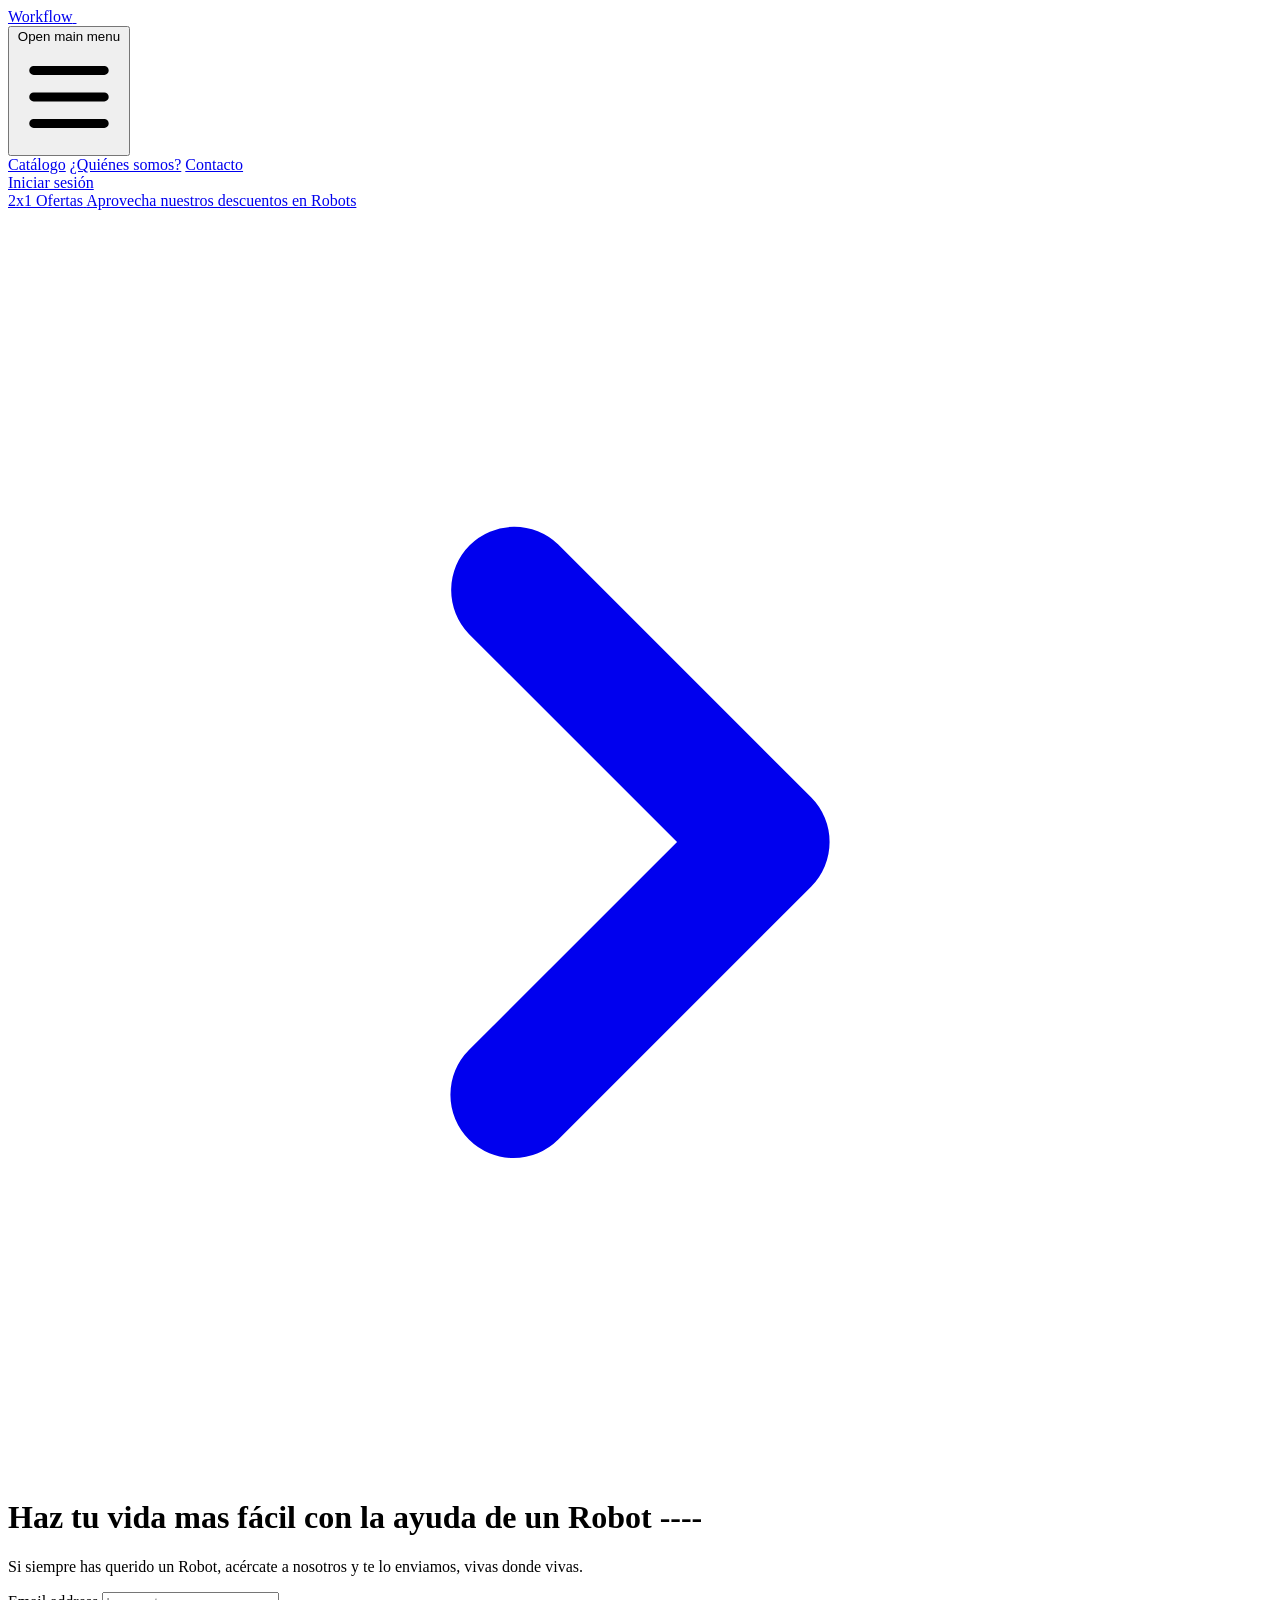
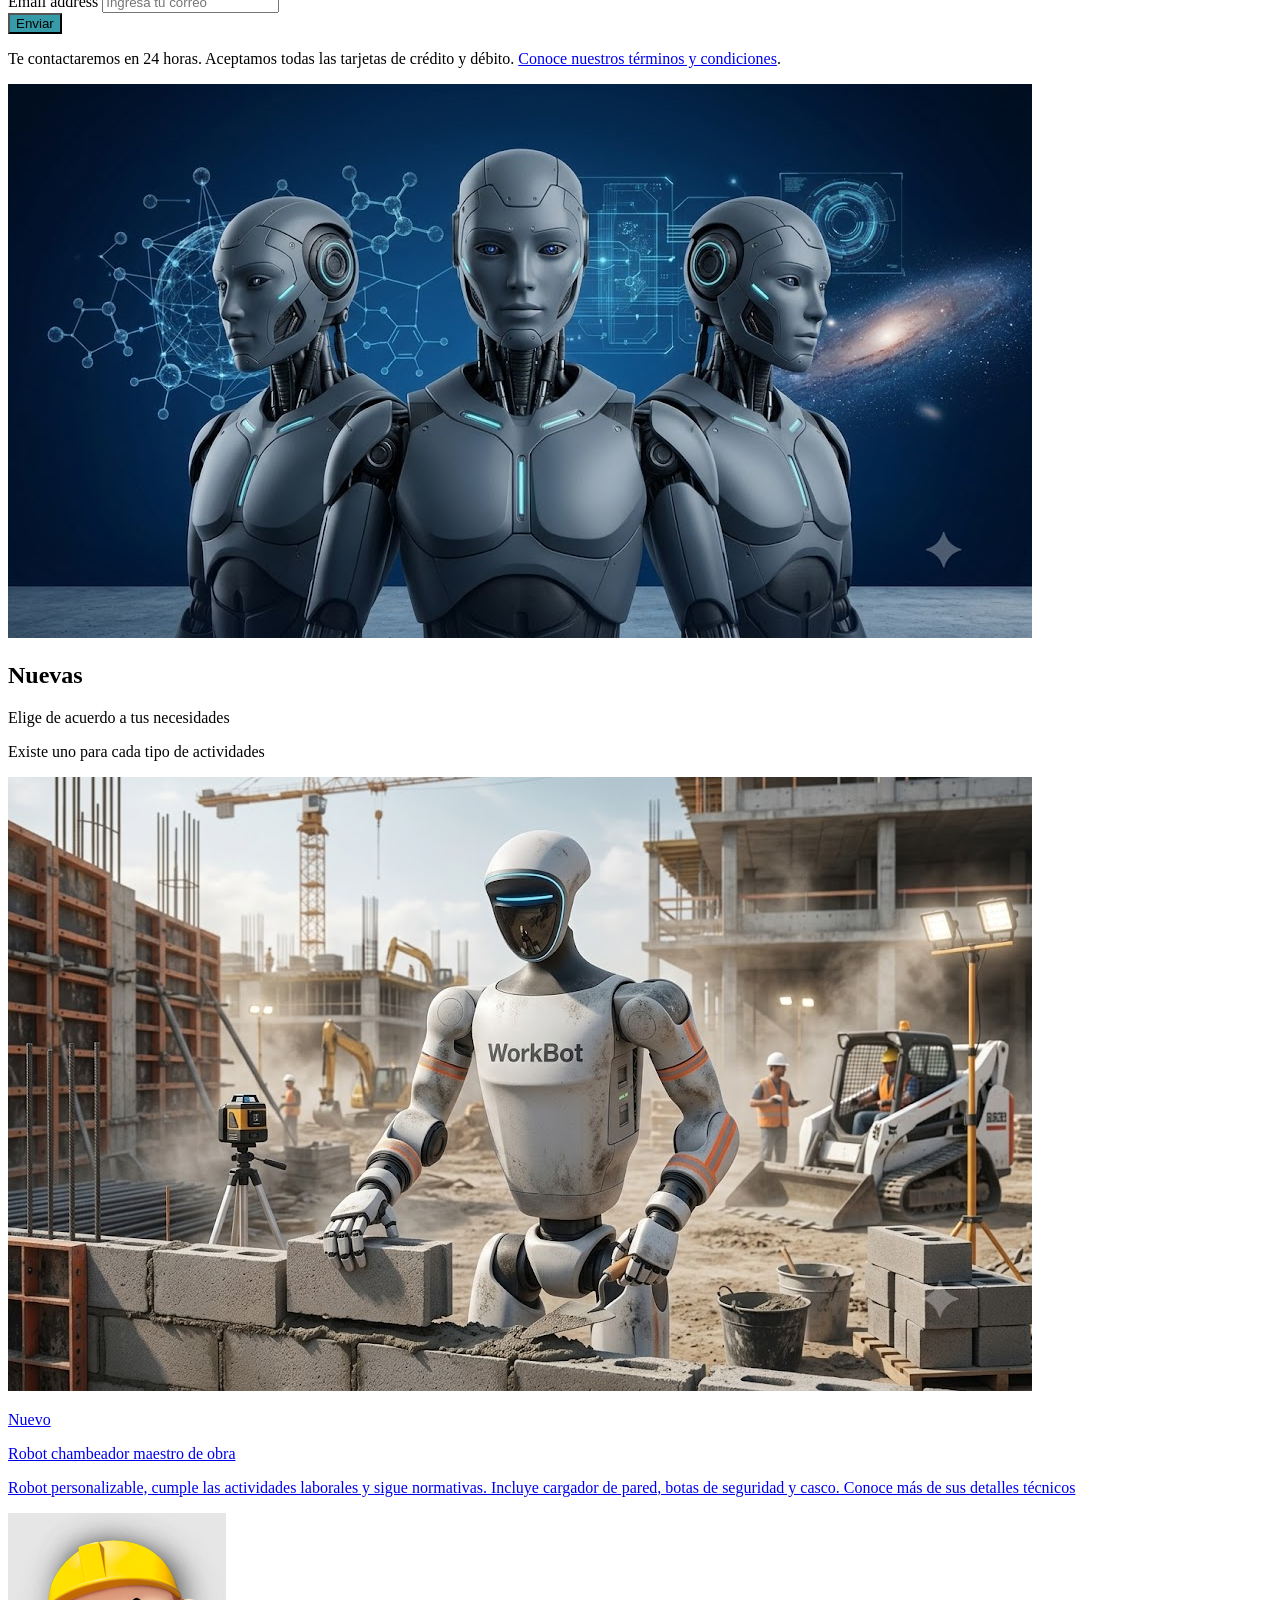
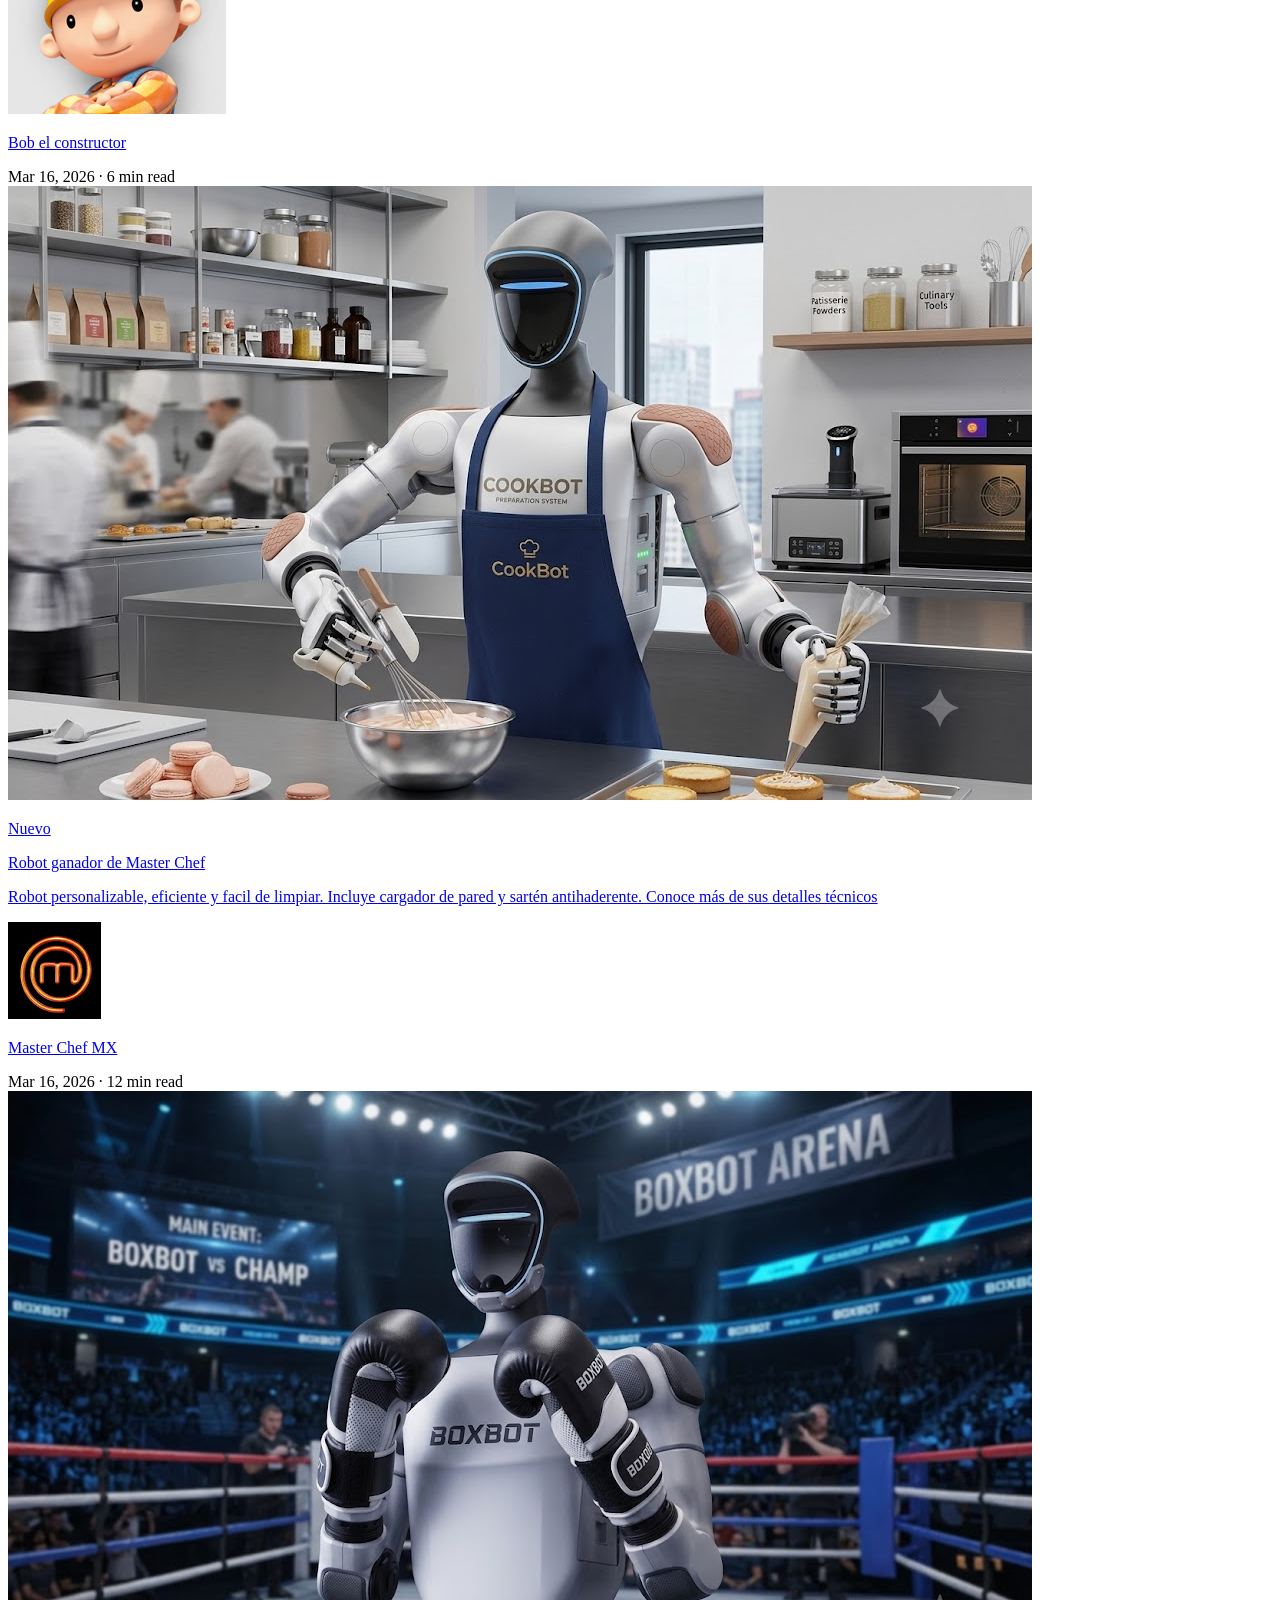
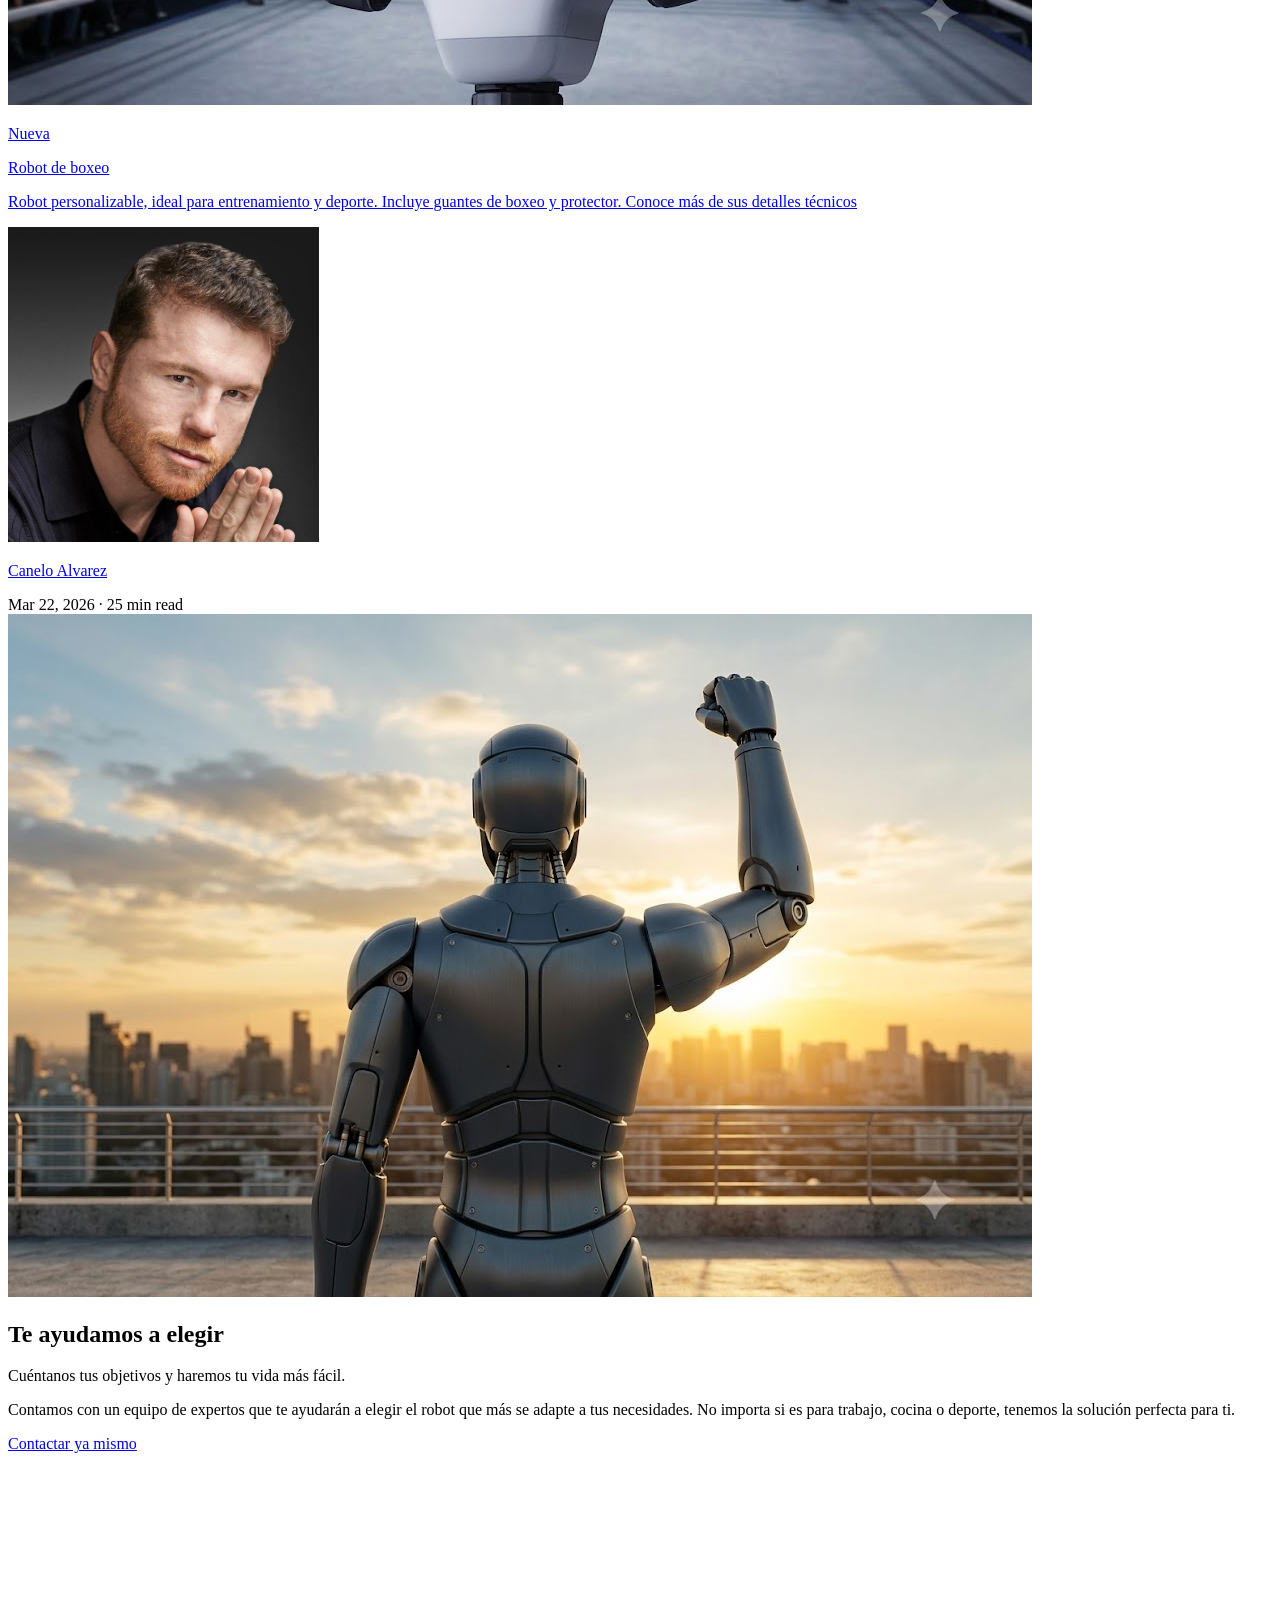
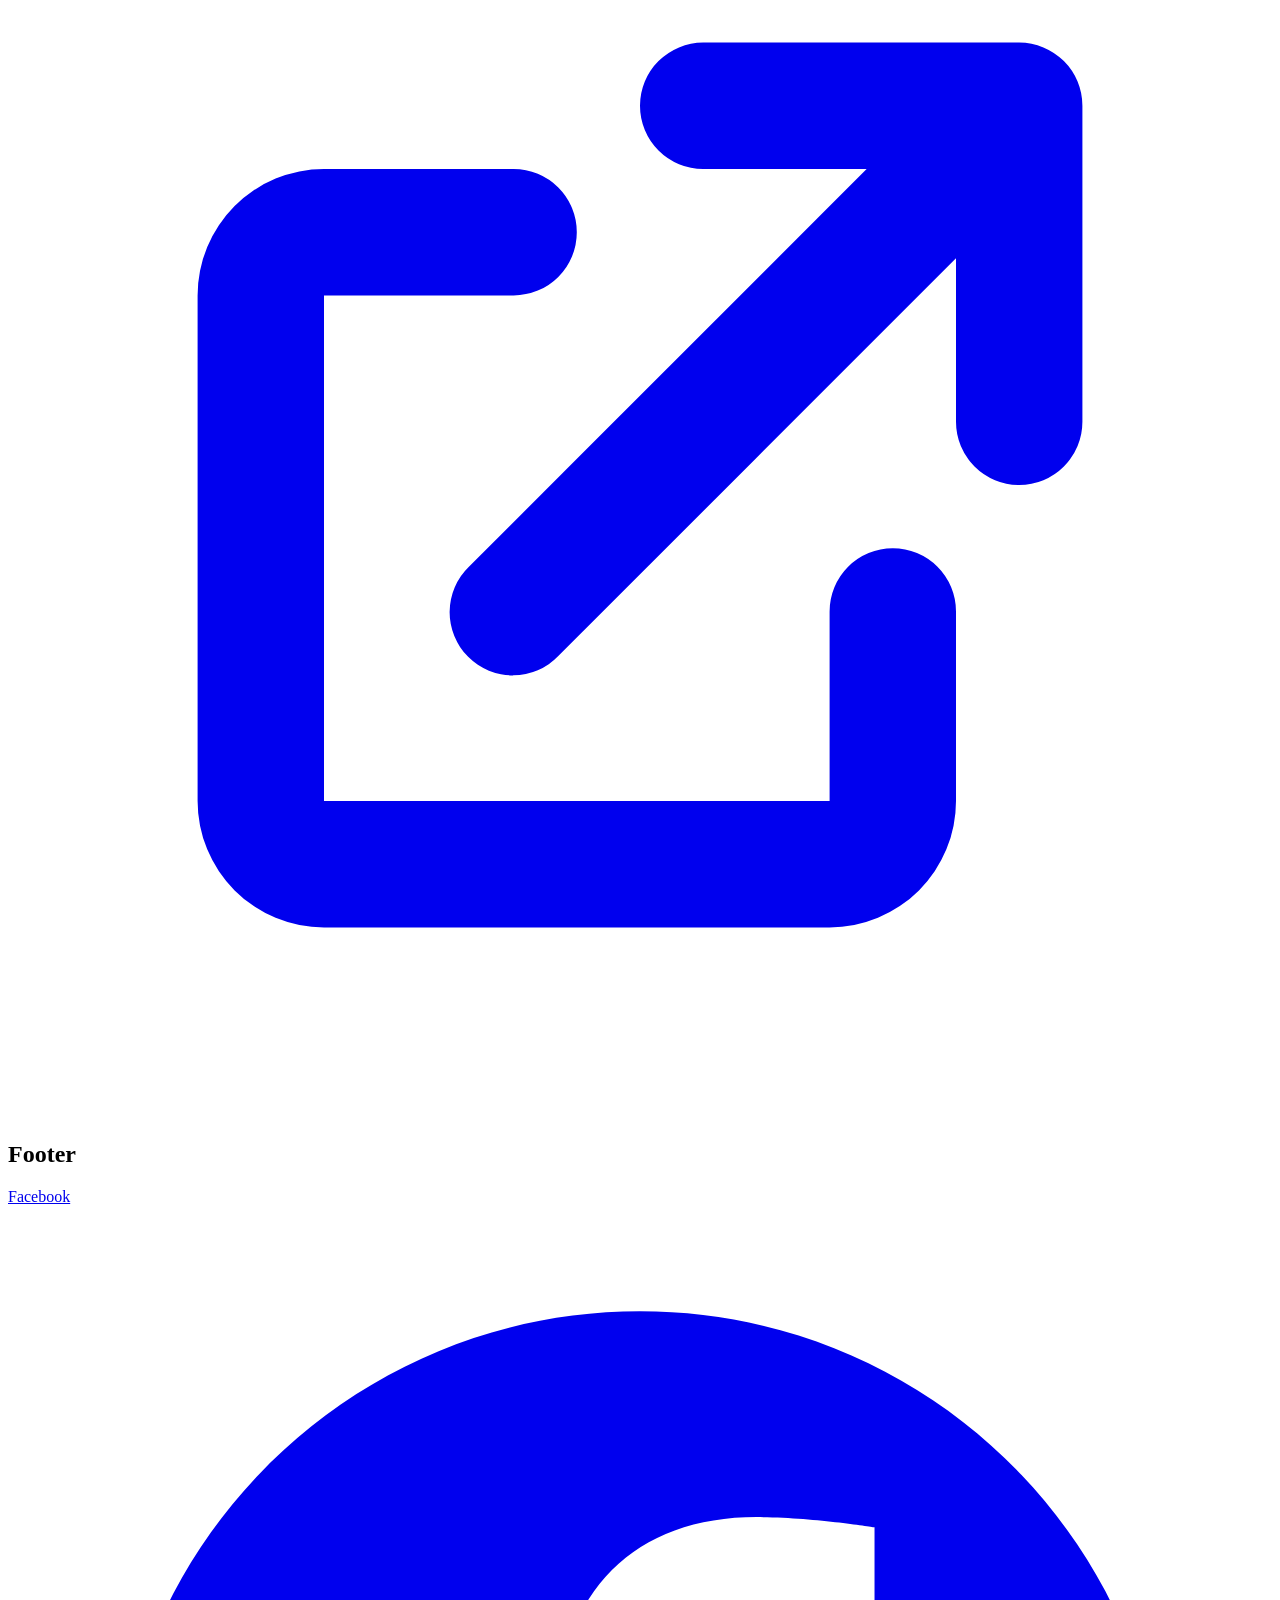
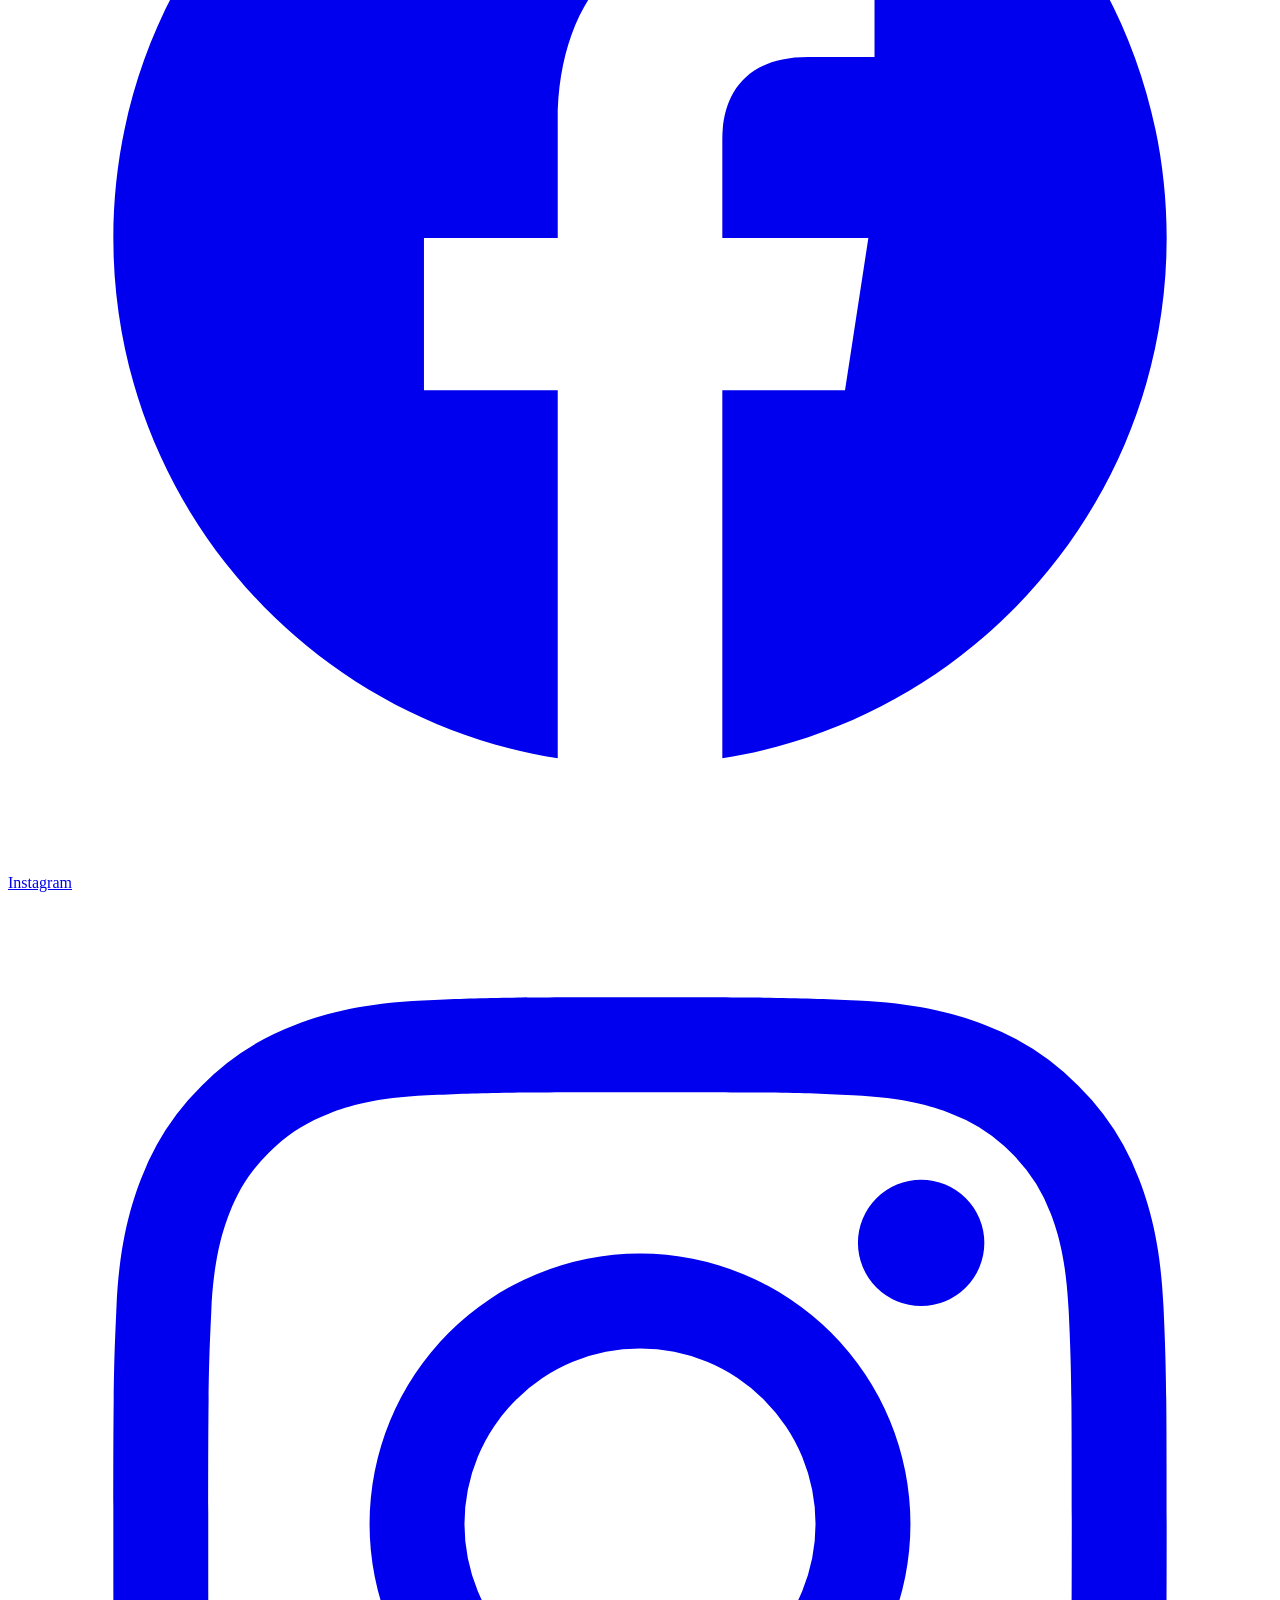
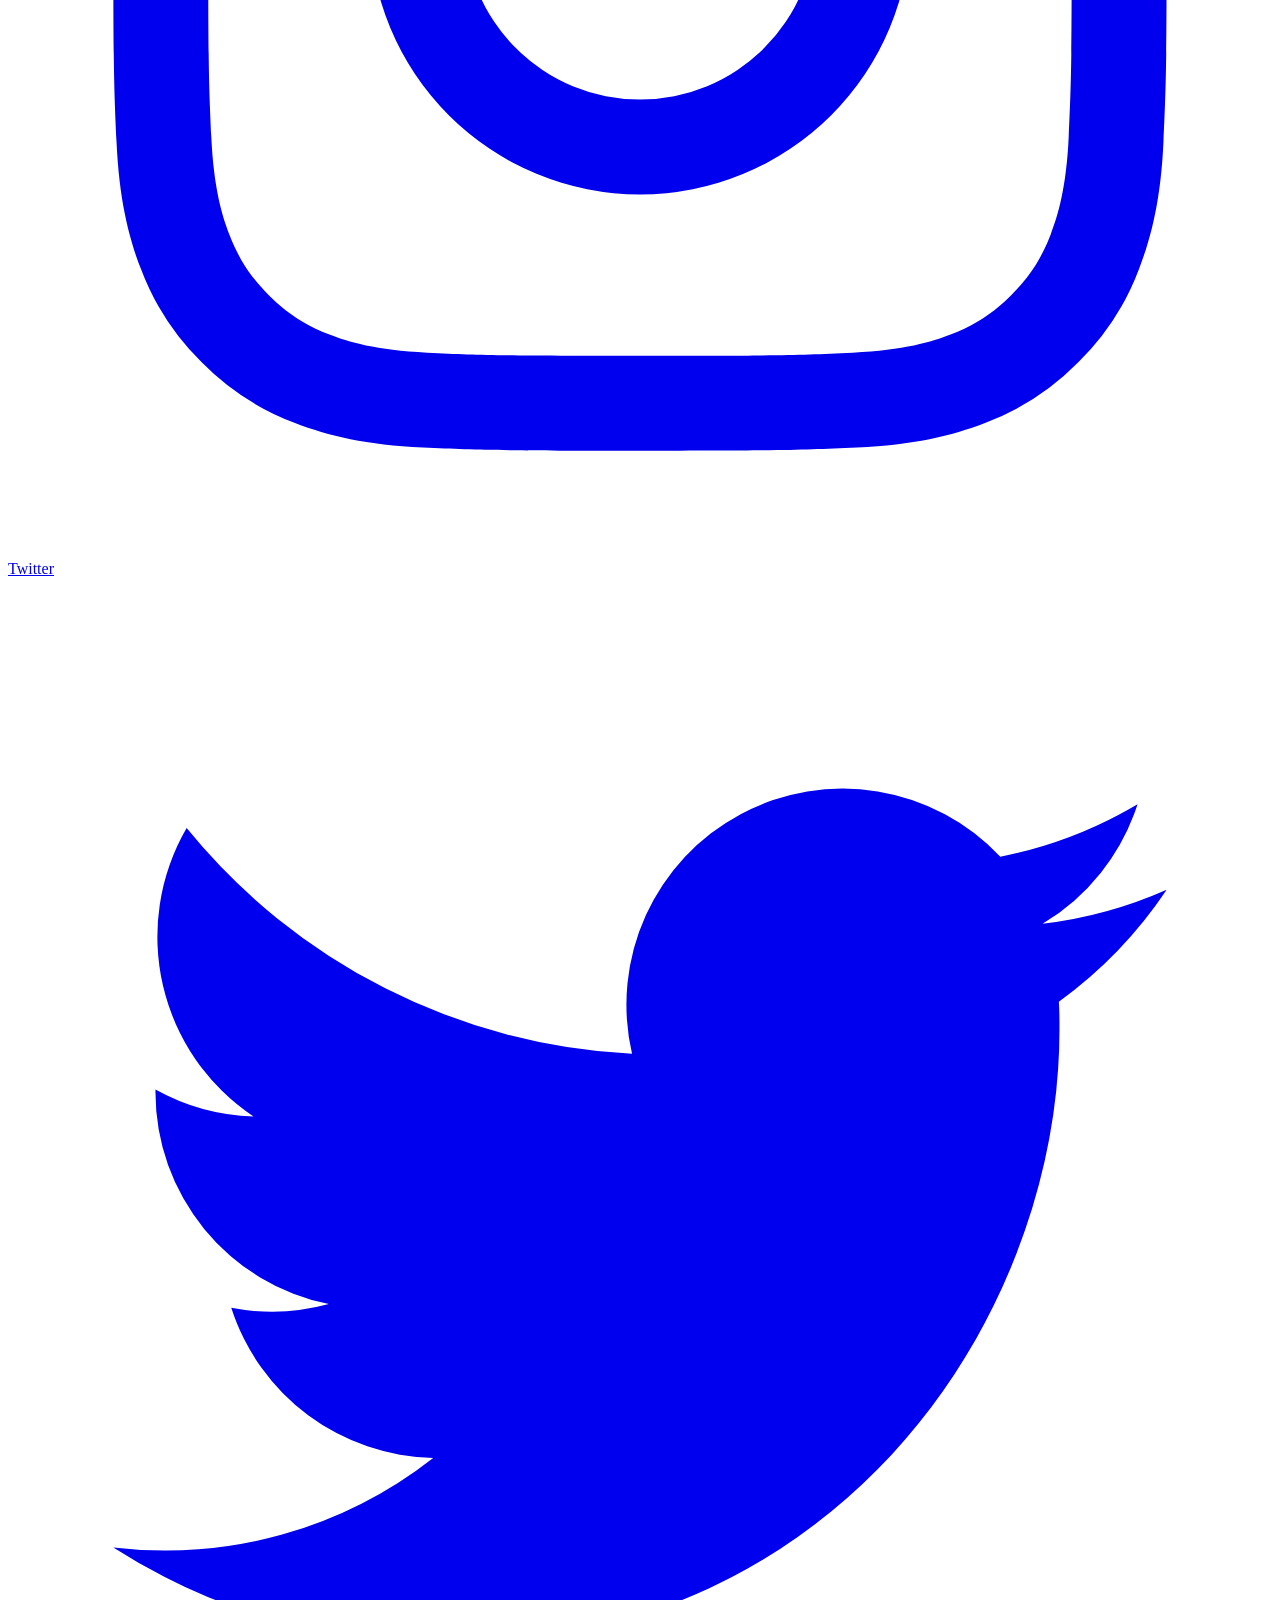
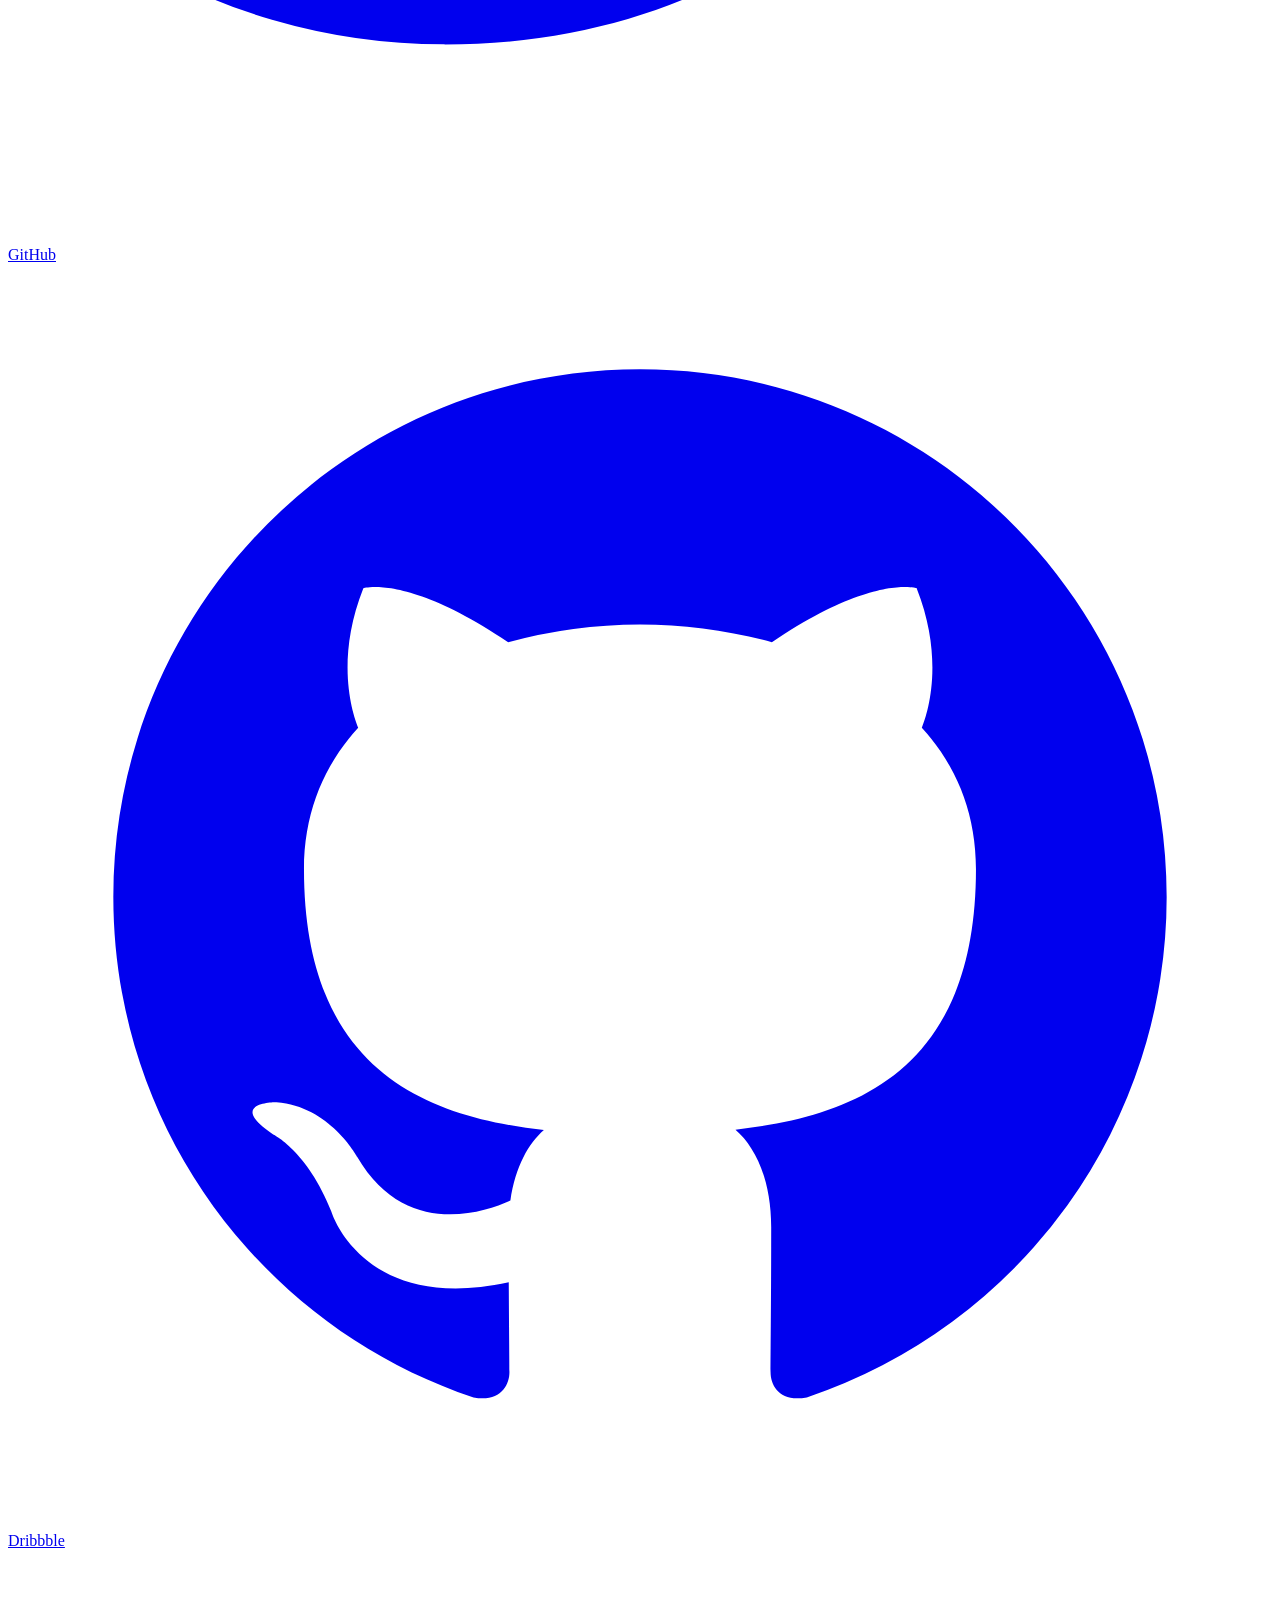
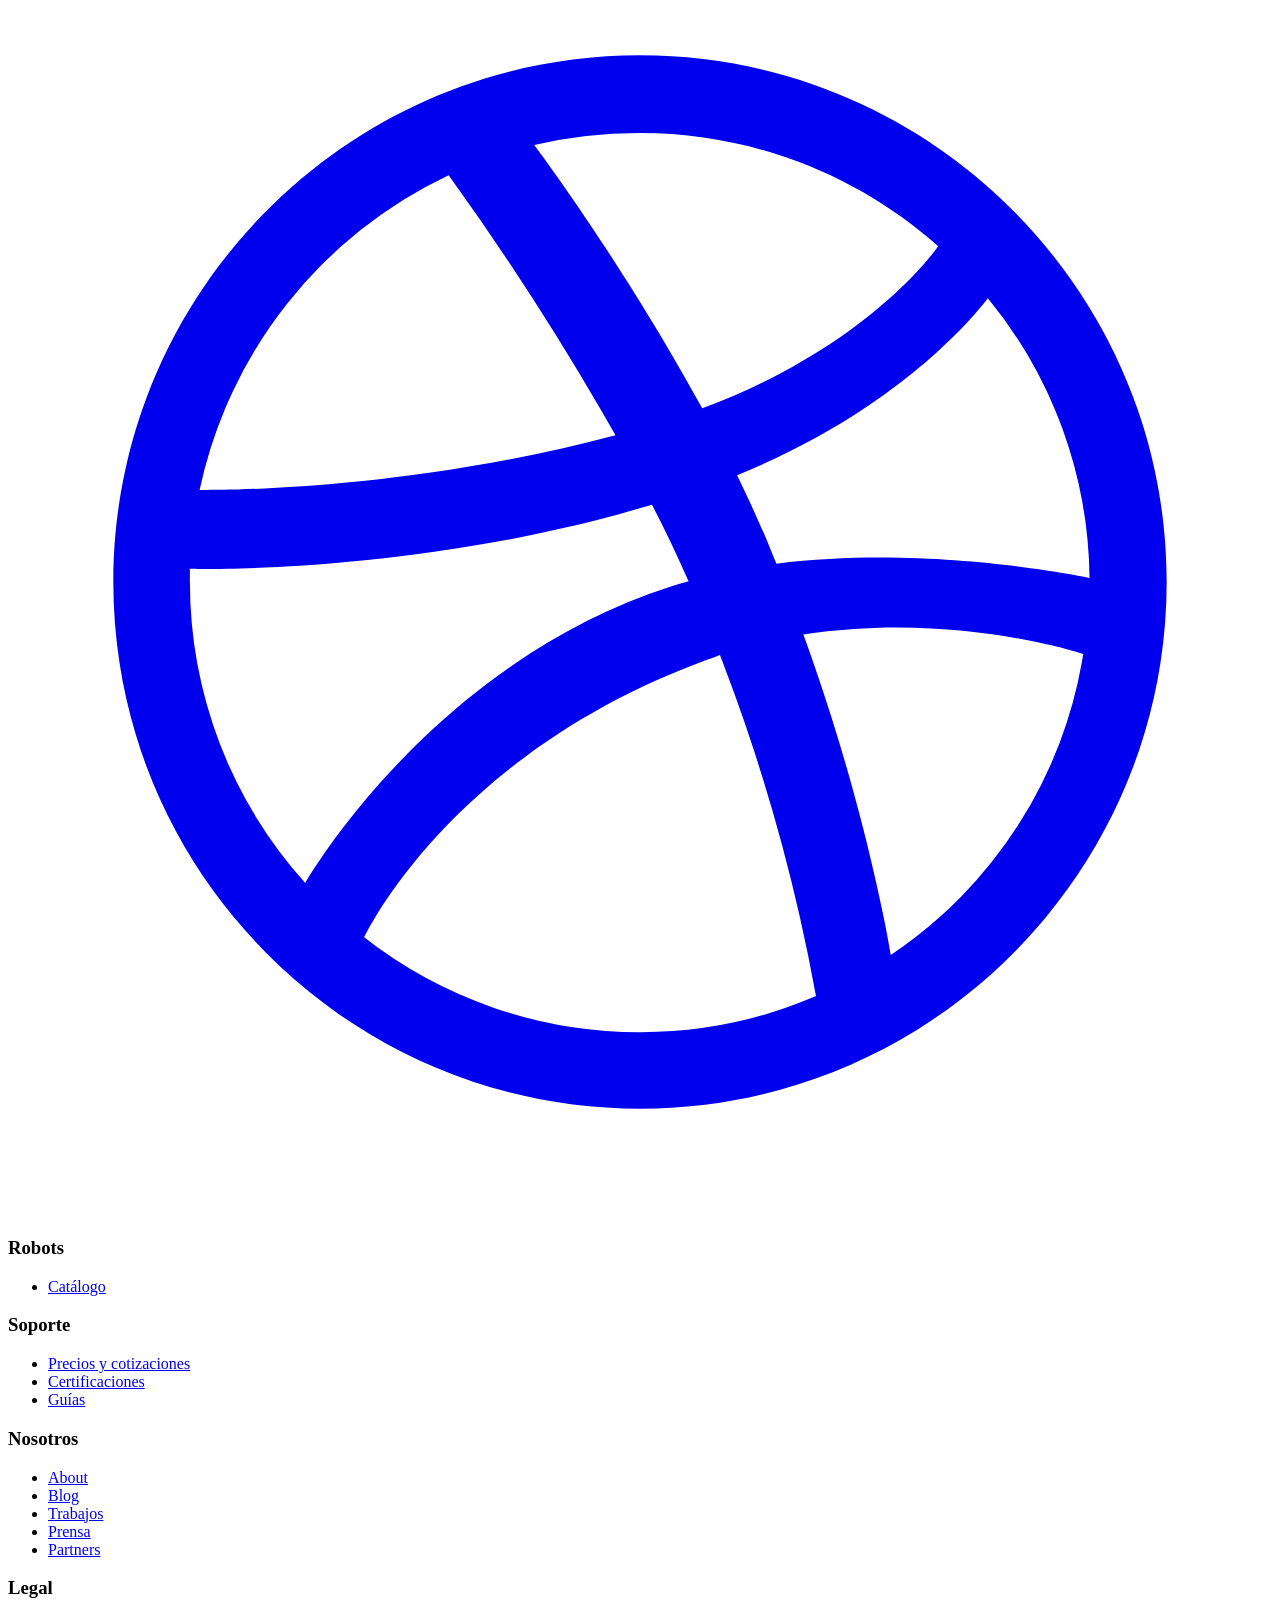
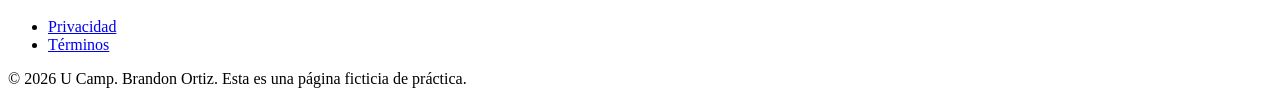
==== commit 2ff9e0af: "Envío a Main" ====
--- a/Prácticas Brandon Ortiz/index.html
+++ b/Prácticas Brandon Ortiz/index.html
@@ -65,7 +65,7 @@
                   </a>
                   <h1 class="mt-4 text-4xl tracking-tight font-extrabold text-white sm:mt-5 sm:text-6xl lg:mt-6 xl:text-6xl">
                     <span class="block">Haz tu vida mas fácil con la ayuda de un Robot</span>
-                    <span class="bg-clip-text text-transparent bg-gradient-to-r from-teal-200 to-cyan-400 block">ship web apps</span>
+                    <span class="bg-clip-text text-transparent bg-gradient-to-r from-teal-200 to-cyan-400 block">----</span>
                   </h1>
                   <p class="mt-3 text-base text-gray-300 sm:mt-5 sm:text-xl lg:text-lg xl:text-xl">
                     Si siempre has querido un Robot, acércate a nosotros y te lo enviamos, vivas donde vivas.
